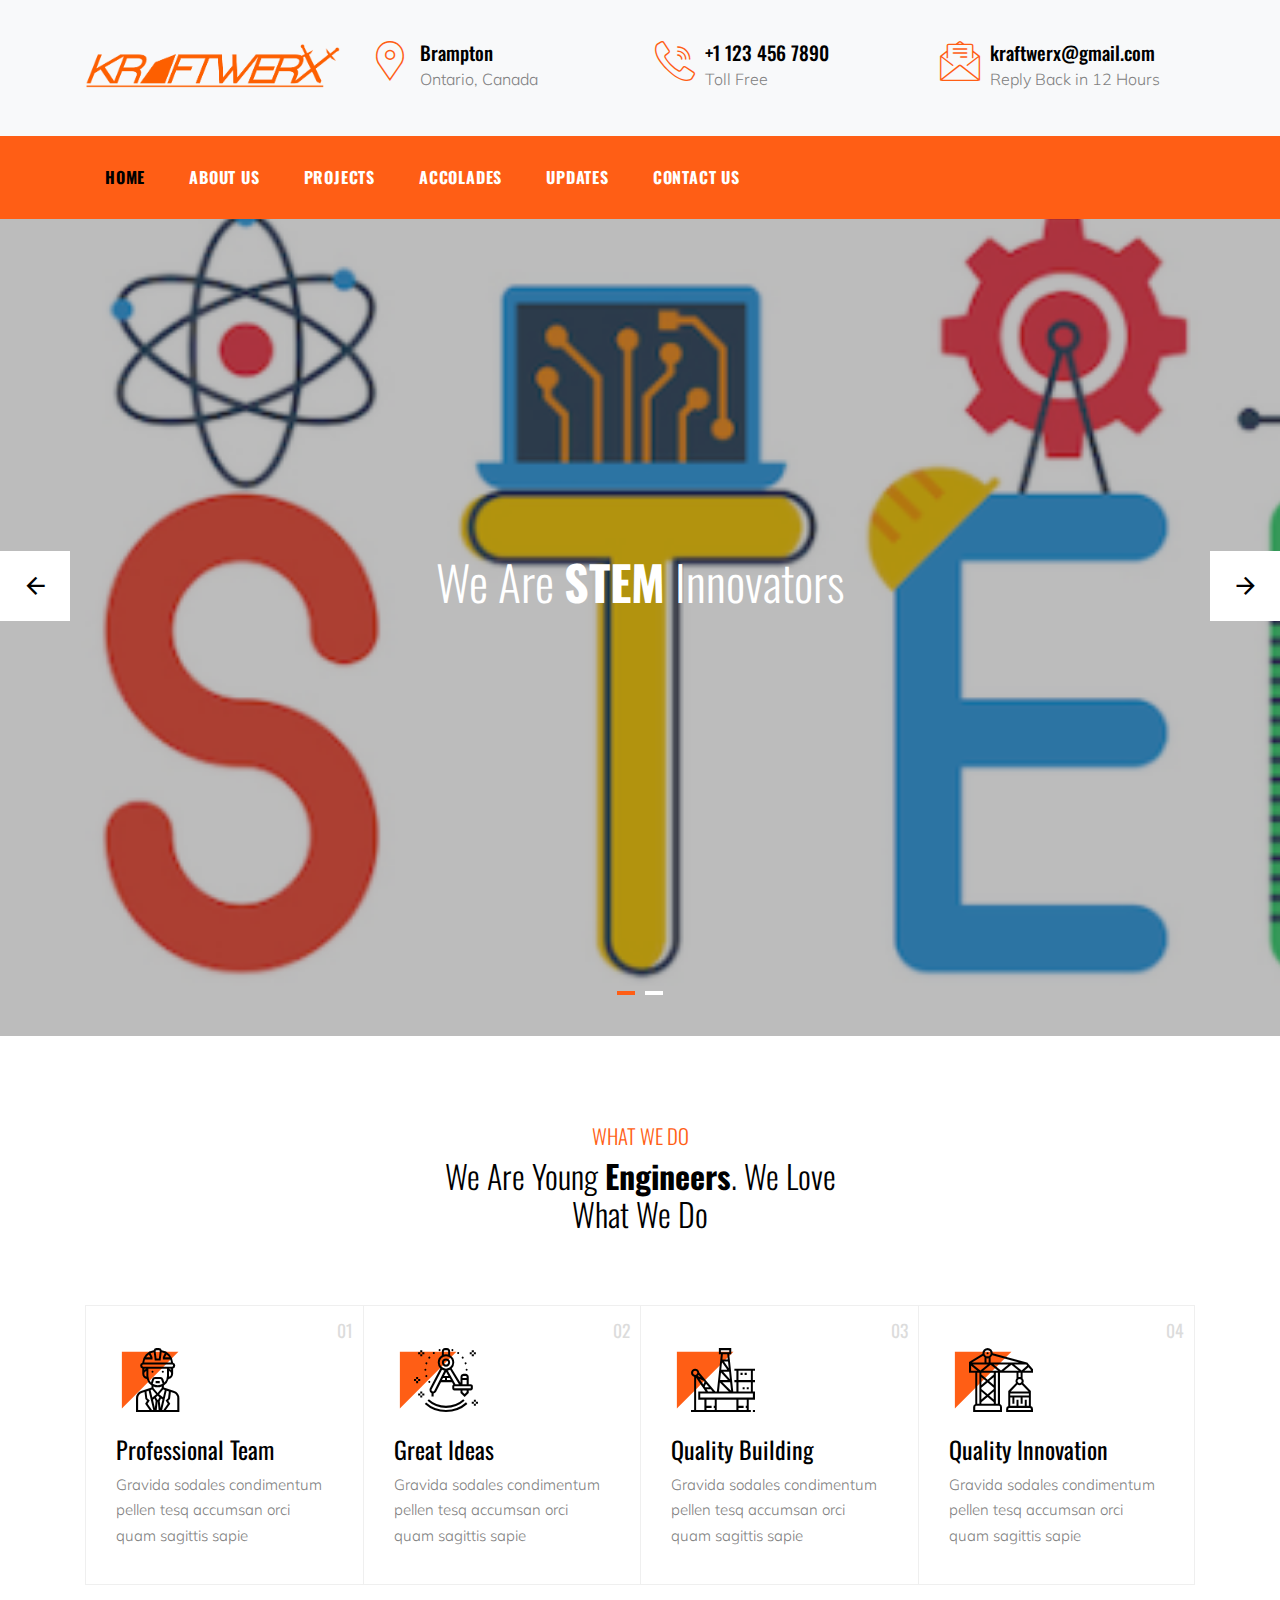
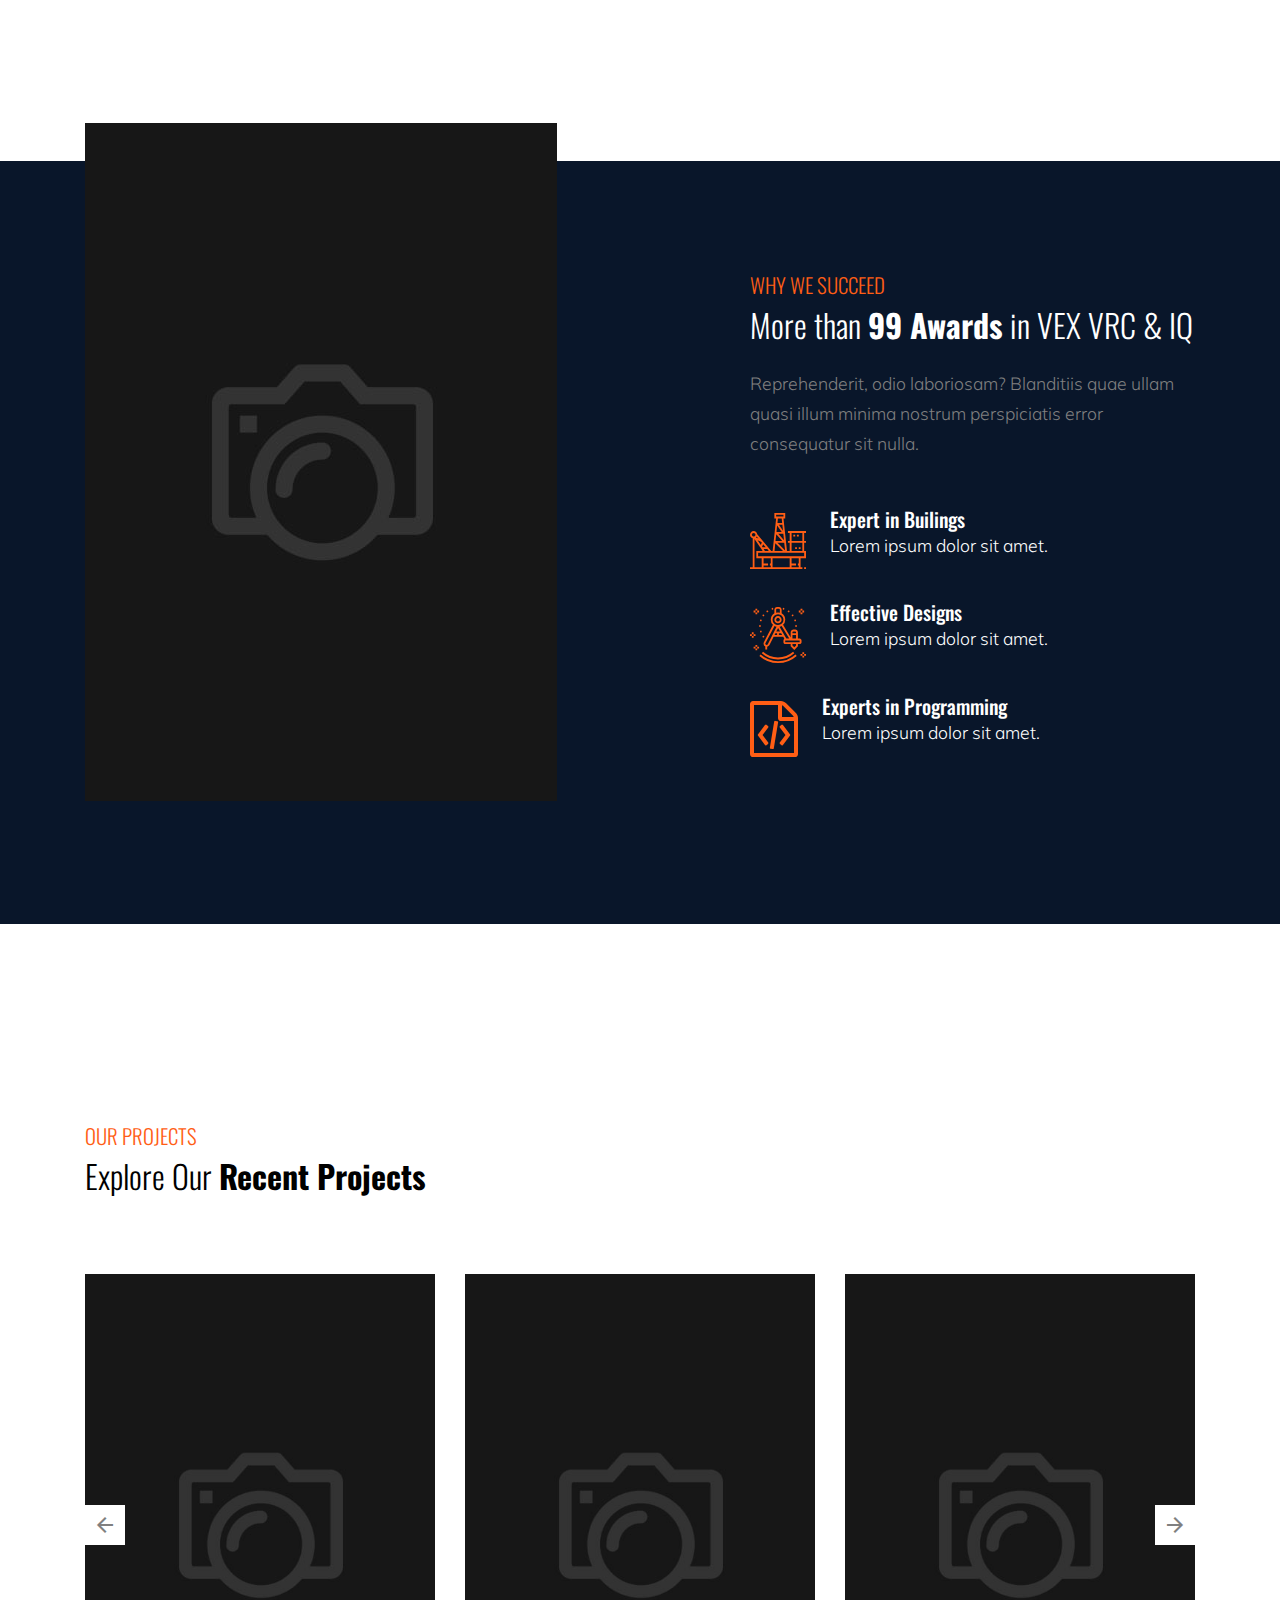
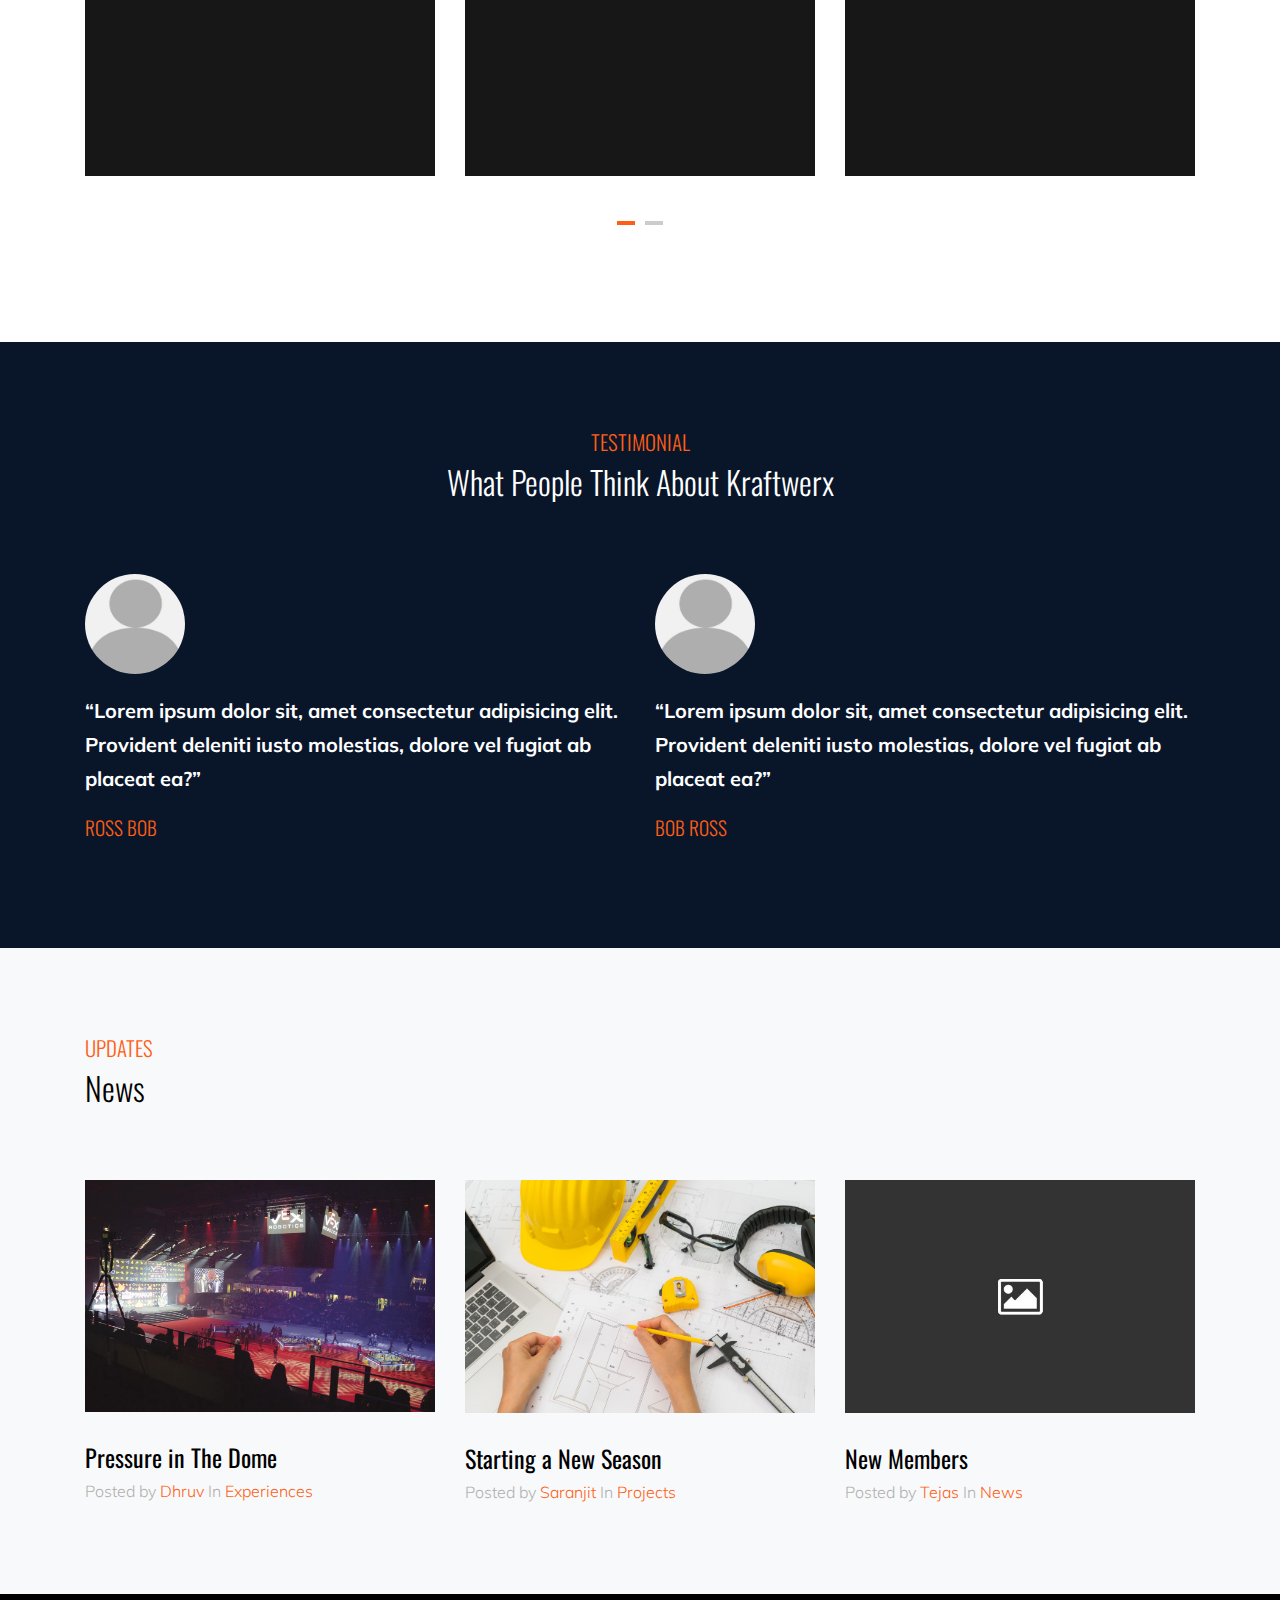
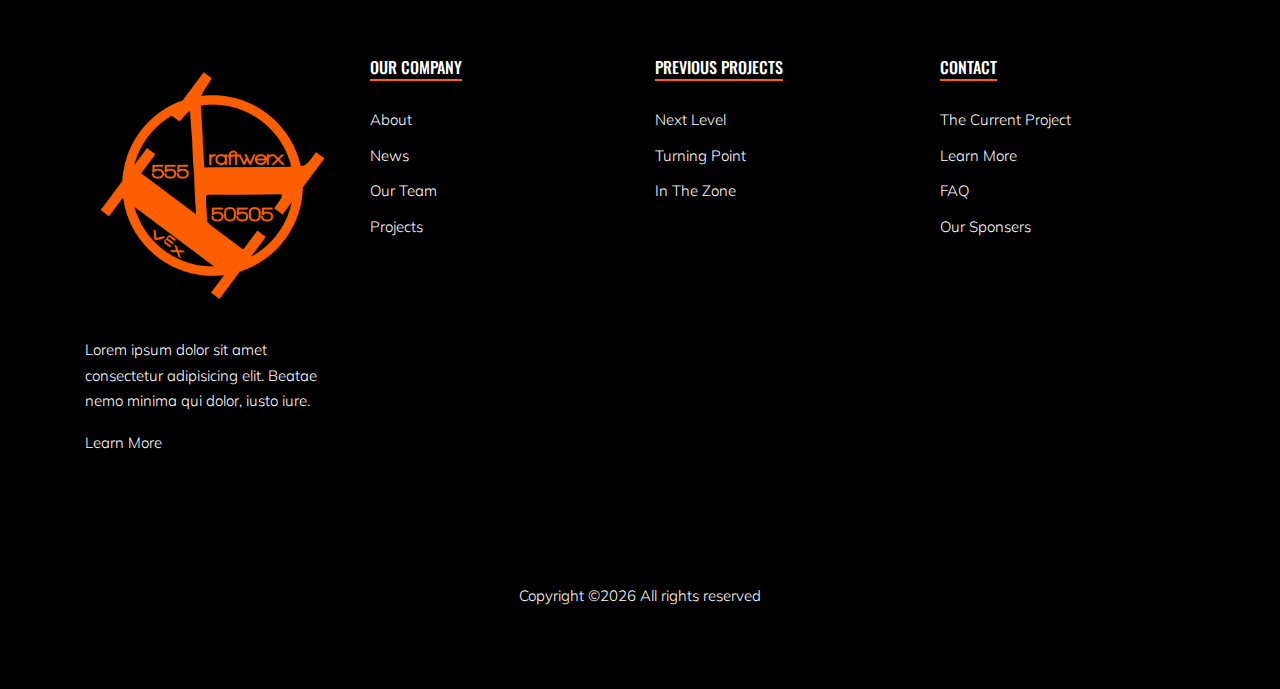
==== index.html @ 0e14f731 "Initial Commit" ====
<!DOCTYPE html>
<html lang="en">

<head>
  <title>Kraftwerx</title>
  <meta charset="utf-8">
  <meta name="viewport" content="width=device-width, initial-scale=1, shrink-to-fit=no">


  <link href="https://fonts.googleapis.com/css?family=Oswald:300,400,700|Muli:300,400" rel="stylesheet">
  <link rel="stylesheet" href="fonts/icomoon/style.css">

  <link rel="stylesheet" href="css/bootstrap.min.css">
  <link rel="stylesheet" href="css/jquery-ui.css">
  <link rel="stylesheet" href="css/owl.carousel.min.css">
  <link rel="stylesheet" href="css/owl.theme.default.min.css">
  <link rel="stylesheet" href="css/owl.theme.default.min.css">

  <link rel="stylesheet" href="css/jquery.fancybox.min.css">

  <link rel="stylesheet" href="css/bootstrap-datepicker.css">

  <link rel="stylesheet" href="fonts/flaticon/font/flaticon.css">
  <!-- <link rel="stylesheet" href="fonts/flaticon/font/flaticon.css"> -->

  <link rel="stylesheet" href="css/aos.css">
  <link href="css/jquery.mb.YTPlayer.min.css" media="all" rel="stylesheet" type="text/css">

  <link rel="stylesheet" href="css/style.css">



</head>

<body data-spy="scroll" data-target=".site-navbar-target" data-offset="300">

  <div class="site-wrap">

    <div class="site-mobile-menu site-navbar-target">
      <div class="site-mobile-menu-header">
        <div class="site-mobile-menu-close mt-3">
          <span class="icon-close2 js-menu-toggle"></span>
        </div>
      </div>
      <div class="site-mobile-menu-body"></div>
    </div>



    <div class="header-top bg-light">
      <div class="container">
        <div class="row align-items-center">
          <div class="col-6 col-lg-3">
            <a href="index.html">
              <img src="images/logo3.png" alt="Image" class="img-fluid">
            </a>
          </div>
          <div class="col-lg-3 d-none d-lg-block">

            <div class="quick-contact-icons d-flex">
              <div class="icon align-self-start">
                <span class="flaticon-placeholder text-primary"></span>
              </div>
              <div class="text">
                <span class="h4 d-block">Brampton</span>
                <span class="caption-text">Ontario, Canada</span>
              </div>
            </div>

          </div>
          <div class="col-lg-3 d-none d-lg-block">
            <div class="quick-contact-icons d-flex">
              <div class="icon align-self-start">
                <span class="flaticon-call text-primary"></span>
              </div>
              <div class="text">
                <span class="h4 d-block">+1 123 456 7890</span>
                <span class="caption-text">Toll Free</span>
              </div>
            </div>
          </div>

          <div class="col-lg-3 d-none d-lg-block">
            <div class="quick-contact-icons d-flex">
              <div class="icon align-self-start">
                <span class="flaticon-email text-primary"></span>
              </div>
              <div class="text">
                <span class="h4 d-block">kraftwerx@gmail.com</span>
                <span class="caption-text">Reply Back in 12 Hours</span>
              </div>
            </div>
          </div>

          <div class="col-6 d-block d-lg-none text-right">
              <a href="#" class="d-inline-block d-lg-none site-menu-toggle js-menu-toggle text-black"><span
                class="icon-menu h3"></span></a>
          </div>
        </div>
      </div>




      <div class="site-navbar py-2 js-sticky-header site-navbar-target d-none pl-0 d-lg-block" role="banner">

      <div class="container">
        <div class="d-flex align-items-center">

          <div class="mr-auto">
            <nav class="site-navigation position-relative text-right" role="navigation">
              <ul class="site-menu main-menu js-clone-nav mr-auto d-none pl-0 d-lg-block">
                <li class="active">
                  <a href="index.html" class="nav-link text-left">Home</a>
                </li>
                <li>
                  <a href="about.html" class="nav-link text-left">About Us</a>
                </li>
                <li>
                  <a href="projects.html" class="nav-link text-left">Projects</a>
                </li>
                <li>
                    <a href="accolades.html" class="nav-link text-left">Accolades</a>
                </li>
                <li><a href="updates.html" class="nav-link text-left">Updates</a></li>
                <li>
                    <a href="contact.html" class="nav-link text-left">Contact Us</a>
                  </li>
              </ul>                                                                                                                                                                                                                                                                                          </ul>
            </nav>

          </div>

        </div>
      </div>

    </div>

    </div>

    <div class="hero-slide owl-carousel site-blocks-cover">
      <div class="intro-section" style="background-image: url('images/stem.png');">
        <div class="container">
          <div class="row align-items-center">
            <div class="col-lg-12 mx-auto text-center" data-aos="fade-up">
              <h1>We Are <strong>STEM</strong> Innovators</h1>
            </div>
          </div>
        </div>
      </div>

      <div class="intro-section" style="background-image: url('images/hero_1.jpg');">
        <div class="container">
          <div class="row align-items-center">
            <div class="col-lg-12 mx-auto text-center" data-aos="fade-up">
              <span class="d-block"></span>
              <h1>Experts and High Quality Builds</h1>
            </div>
          </div>
        </div>
      </div>

    </div>
    <!-- END slider -->


    <div class="site-section services-1-wrap">
      <div class="container">
        <div class="row mb-5 justify-content-center text-center">
          <div class="col-lg-5">
              <h3 class="section-subtitle">What We Do</h3>
              <h2 class="section-title mb-4 text-black">We Are Young <strong>Engineers</strong>. We Love What We Do</h2>
          </div>
        </div>
        <div class="row no-gutters">
          <div class="col-lg-3 col-md-6">
            <div class="service-1">
              <span class="number">01</span>
              <div class="service-1-icon">
                <span class="flaticon-engineer"></span>
              </div>
              <div class="service-1-content">
                <h3 class="service-heading">Professional Team</h3>
                <p>Gravida sodales condimentum pellen tesq accumsan orci quam sagittis sapie</p>
              </div>
            </div>
          </div>
          <div class="col-lg-3 col-md-6">
            <div class="service-1">
              <span class="number">02</span>
              <div class="service-1-icon">
                <span class="flaticon-compass"></span>
              </div>
              <div class="service-1-content">
                <h3 class="service-heading">Great Ideas</h3>
                <p>Gravida sodales condimentum pellen tesq accumsan orci quam sagittis sapie</p>
              </div>
            </div>
          </div>
          <div class="col-lg-3 col-md-6">
            <div class="service-1">
              <span class="number">03</span>
              <div class="service-1-icon">
                <span class="flaticon-oil-platform"></span>
              </div>
              <div class="service-1-content">
                <h3 class="service-heading">Quality Building</h3>
                <p>Gravida sodales condimentum pellen tesq accumsan orci quam sagittis sapie</p>
              </div>
            </div>
          </div>
          <div class="col-lg-3 col-md-6">
            <div class="service-1">
              <span class="number">04</span>
              <div class="service-1-icon">
                <span class="flaticon-crane"></span>
              </div>
              <div class="service-1-content">
                <h3 class="service-heading">Quality Innovation</h3>
                <p>Gravida sodales condimentum pellen tesq accumsan orci quam sagittis sapie</p>
              </div>
            </div>
          </div>
        </div>
      </div>
    </div>
    <!-- END 1234 -->

    <div class="site-section">
      <div class="block-2">
        <div class="container">
          <div class="row">
            <div class="col-lg-6 mb-4 mb-lg-0">
              <img src="images/placeholder-v.jpg" alt="Image " class="img-fluid img-overlap">
            </div>
            <div class="col-lg-5 ml-auto">
              <h3 class="section-subtitle">Why We Succeed</h3>
              <h2 class="section-title mb-4">More than <strong>99 Awards</strong> in VEX VRC & IQ</h2>
              <p>Reprehenderit, odio laboriosam? Blanditiis quae ullam quasi illum minima nostrum perspiciatis error consequatur sit nulla.</p>

              <div class="row my-5">
                <div class="col-lg-12 d-flex align-items-center mb-4">
                  <span class="line-height-0 flaticon-oil-platform display-4 mr-4 text-primary"></span>
                  <div>
                    <h4 class="m-0 h5 text-white">Expert in Builings</h4>
                    <p class="text-white">Lorem ipsum dolor sit amet.</p>
                  </div>
                </div>
                <div class="col-lg-12 d-flex align-items-center mb-4">
                  <span class="line-height-0 flaticon-compass display-4 mr-4 text-primary"></span>
                  <div>
                    <h4 class="m-0 h5 text-white">Effective Designs</h4>
                    <p class="text-white">Lorem ipsum dolor sit amet.</p>
                  </div>
                </div>
                <div class="col-lg-12 d-flex align-items-center">
                  <span class="line-height-0 icon-file-code-o display-4 mr-4 text-primary"></span>
                  <div>
                    <h4 class="m-0 h5 text-white">Experts in Programming</h4>
                    <p class="text-white">Lorem ipsum dolor sit amet.</p>
                  </div>
                </div>



              </div>


            </div>
          </div>
        </div>
      </div>
    </div>
    <!-- END accolades -->

    <div class="site-section block-3">
      <div class="container">

        <div class="mb-5">
          <h3 class="section-subtitle">Our Projects</h3>
          <h2 class="section-title text-black mb-4">Explore Our <strong>Recent Projects</strong></h2>
        </div>

        <div class="projects-carousel-wrap">
          <div class="owl-carousel owl-slide-3">
            <div class="project-item">
              <div class="project-item-contents">
                <a href="#">
                  <span class="project-item-category">VEX</span>
                  <h2 class="project-item-title">
                    Project 1
                  </h2>
                </a>
              </div>
              <img src="images/placeholder-v.jpg" alt="Image" class="img-fluid">
            </div>
            <div class="project-item">
              <div class="project-item-contents">
                <a href="#">
                  <span class="project-item-category">VEX</span>
                  <h2 class="project-item-title">
                    Project 2
                  </h2>
                </a>
              </div>
              <img src="images/placeholder-v.jpg" alt="Image" class="img-fluid">
            </div>
            <div class="project-item">
              <div class="project-item-contents">
                <a href="#">
                  <span class="project-item-category">VEX</span>
                  <h2 class="project-item-title">
                    Project
                  </h2>
                </a>
              </div>
              <img src="images/placeholder-v.jpg" alt="Image" class="img-fluid">
            </div>
            <div class="project-item">
              <div class="project-item-contents">
                <a href="#">
                  <span class="project-item-category">VEX</span>
                  <h2 class="project-item-title">
                    Project 4
                  </h2>
                </a>
              </div>
              <img src="images/placeholder-v.jpg" alt="Image" class="img-fluid">
            </div>


          </div>
        </div>

      </div>
    </div>



    <div class="site-section testimonial-wrap">
      <div class="container">
        <div class="row justify-content-center">
          <div class="col-12 mb-5 text-center">
            <h3 class="section-subtitle">Testimonial</h3>
            <h2 class="section-title mb-4">What People Think About Kraftwerx</h2>
          </div>
        </div>

        <div class="row">
          <div class="col-md-6 mb-4 mb-md-0">
            <div class="testimonial">
              <img src="images/placeholder-p.jpg" alt="">
              <blockquote>
                <p>&ldquo;Lorem ipsum dolor sit, amet consectetur adipisicing elit. Provident deleniti iusto molestias, dolore vel fugiat ab placeat ea?&rdquo;</p>
              </blockquote>
              <p class="client-name">Ross Bob</p>
            </div>
          </div>
          <div class="col-md-6 mb-4 mb-md-0">
            <div class="testimonial">
              <img src="images/placeholder-p.jpg" alt="">
              <blockquote>
                <p>&ldquo;Lorem ipsum dolor sit, amet consectetur adipisicing elit. Provident deleniti iusto molestias, dolore vel fugiat ab placeat ea?&rdquo;</p>
              </blockquote>
              <p class="client-name">Bob Ross</p>
            </div>
          </div>
        </div>
      </div>
    </div>



    <div class="site-section bg-light">
      <div class="container">
        <div class="row justify-content-center">
          <div class="col-12 mb-5 text-left">
            <h3 class="section-subtitle">Updates</h3>
            <h2 class="section-title text-black mb-4">News</h2>
          </div>
        </div>
        <div class="row">
          <div class="col-md-6 mb-4 mb-lg-0 col-lg-4">
            <div class="blog-entry">
              <a href="#" class="img-link">
                <img src="images/vexpo.jpg" alt="Image" class="img-fluid">
              </a>
              <div class="blog-entry-contents">
                <h3><a href="#">Pressure in The Dome</a></h3>
                <div class="meta">Posted by <a href="#">Dhruv</a> In <a href="#">Experiences</a></div>
              </div>
            </div>
          </div>
          <div class="col-md-6 mb-4 mb-lg-0 col-lg-4">
            <div class="blog-entry">
              <a href="#" class="img-link">
                <img src="images/hero_1.jpg" alt="Image" class="img-fluid">
              </a>
              <div class="blog-entry-contents">
                <h3><a href="#">Starting a New Season</a></h3>
                <div class="meta">Posted by <a href="#">Saranjit</a> In <a href="#">Projects</a></div>
              </div>
            </div>
          </div>
          <div class="col-md-6 mb-4 mb-lg-0 col-lg-4">
            <div class="blog-entry">
              <a href="#" class="img-link">
                <img src="images/placeholder.jpg" alt="Image" class="img-fluid">
              </a>
              <div class="blog-entry-contents">
                <h3><a href="#">New Members</a></h3>
                <div class="meta">Posted by <a href="#">Tejas</a> In <a href="#">News</a></div>
              </div>
            </div>
          </div>
        </div>
      </div>
    </div>

    <div class="footer">
      <div class="container">
        <div class="row">
          <div class="col-lg-3">
            <p class="mb-4"><img src="images/logo2.png" alt="Image" class="img-fluid"></p>
            <p>Lorem ipsum dolor sit amet consectetur adipisicing elit. Beatae nemo minima qui dolor, iusto iure.</p>
            <p><a href="#">Learn More</a></p>
          </div>
          <div class="col-lg-3">
            <h3 class="footer-heading"><span>Our Company</span></h3>
            <ul class="list-unstyled">
                <li><a href="#">About</a></li>
                <li><a href="#">News</a></li>
                <li><a href="#">Our Team</a></li>
                <li><a href="#">Projects</a></li>
            </ul>
          </div>
          <div class="col-lg-3">
              <h3 class="footer-heading"><span>Previous Projects</span></h3>
              <ul class="list-unstyled">
                  <li><a href="#">Next Level</a></li>
                  <li><a href="#">Turning Point</a></li>
                  <li><a href="#">In The Zone</a></li>
              </ul>
          </div>
          <div class="col-lg-3">
              <h3 class="footer-heading"><span>Contact</span></h3>
              <ul class="list-unstyled">
                  <li><a href="#">The Current Project</a></li>
                  <li><a href="#">Learn More</a></li>
                  <li><a href="#">FAQ</a></li>
                  <li><a href="#">Our Sponsers</a></li>
              </ul>
          </div>
        </div>

        <div class="row">
          <div class="col-12">
            <div class="copyright">
                <p>
                    Copyright &copy;<script>document.write(new Date().getFullYear());</script> All rights reserved</a>
                </p>
            </div>
          </div>
        </div>
      </div>
    </div>


  </div>
  <!-- .site-wrap -->


  <!-- loader -->
  <div id="loader" class="show fullscreen"><svg class="circular" width="48px" height="48px"><circle class="path-bg" cx="24" cy="24" r="22" fill="none" stroke-width="4" stroke="#eeeeee"/><circle class="path" cx="24" cy="24" r="22" fill="none" stroke-width="4" stroke-miterlimit="10" stroke="#ff5e15"/></svg></div>

  <script src="js/jquery-3.3.1.min.js"></script>
  <script src="js/jquery-migrate-3.0.1.min.js"></script>
  <script src="js/jquery-ui.js"></script>
  <script src="js/popper.min.js"></script>
  <script src="js/bootstrap.min.js"></script>
  <script src="js/owl.carousel.min.js"></script>
  <script src="js/jquery.stellar.min.js"></script>
  <script src="js/jquery.countdown.min.js"></script>
  <script src="js/bootstrap-datepicker.min.js"></script>
  <script src="js/jquery.easing.1.3.js"></script>
  <script src="js/aos.js"></script>
  <script src="js/jquery.fancybox.min.js"></script>
  <script src="js/jquery.sticky.js"></script>
  <script src="js/jquery.mb.YTPlayer.min.js"></script>




  <script src="js/main.js"></script>

</body>

</html>
---- fonts/icomoon/style.css ----
@font-face {
  font-family: 'icomoon';
  src:  url('fonts/icomoon.eot?10si43');
  src:  url('fonts/icomoon.eot?10si43#iefix') format('embedded-opentype'),
    url('fonts/icomoon.ttf?10si43') format('truetype'),
    url('fonts/icomoon.woff?10si43') format('woff'),
    url('fonts/icomoon.svg?10si43#icomoon') format('svg');
  font-weight: normal;
  font-style: normal;
}

[class^="icon-"], [class*=" icon-"] {
  /* use !important to prevent issues with browser extensions that change fonts */
  font-family: 'icomoon' !important;
  speak: none;
  font-style: normal;
  font-weight: normal;
  font-variant: normal;
  text-transform: none;
  line-height: 1;

  /* Better Font Rendering =========== */
  -webkit-font-smoothing: antialiased;
  -moz-osx-font-smoothing: grayscale;
}

.icon-asterisk:before {
  content: "\f069";
}
.icon-plus:before {
  content: "\f067";
}
.icon-question:before {
  content: "\f128";
}
.icon-minus:before {
  content: "\f068";
}
.icon-glass:before {
  content: "\f000";
}
.icon-music:before {
  content: "\f001";
}
.icon-search:before {
  content: "\f002";
}
.icon-envelope-o:before {
  content: "\f003";
}
.icon-heart:before {
  content: "\f004";
}
.icon-star:before {
  content: "\f005";
}
.icon-star-o:before {
  content: "\f006";
}
.icon-user:before {
  content: "\f007";
}
.icon-film:before {
  content: "\f008";
}
.icon-th-large:before {
  content: "\f009";
}
.icon-th:before {
  content: "\f00a";
}
.icon-th-list:before {
  content: "\f00b";
}
.icon-check:before {
  content: "\f00c";
}
.icon-close:before {
  content: "\f00d";
}
.icon-remove:before {
  content: "\f00d";
}
.icon-times:before {
  content: "\f00d";
}
.icon-search-plus:before {
  content: "\f00e";
}
.icon-search-minus:before {
  content: "\f010";
}
.icon-power-off:before {
  content: "\f011";
}
.icon-signal:before {
  content: "\f012";
}
.icon-cog:before {
  content: "\f013";
}
.icon-gear:before {
  content: "\f013";
}
.icon-trash-o:before {
  content: "\f014";
}
.icon-home:before {
  content: "\f015";
}
.icon-file-o:before {
  content: "\f016";
}
.icon-clock-o:before {
  content: "\f017";
}
.icon-road:before {
  content: "\f018";
}
.icon-download:before {
  content: "\f019";
}
.icon-arrow-circle-o-down:before {
  content: "\f01a";
}
.icon-arrow-circle-o-up:before {
  content: "\f01b";
}
.icon-inbox:before {
  content: "\f01c";
}
.icon-play-circle-o:before {
  content: "\f01d";
}
.icon-repeat:before {
  content: "\f01e";
}
.icon-rotate-right:before {
  content: "\f01e";
}
.icon-refresh:before {
  content: "\f021";
}
.icon-list-alt:before {
  content: "\f022";
}
.icon-lock:before {
  content: "\f023";
}
.icon-flag:before {
  content: "\f024";
}
.icon-headphones:before {
  content: "\f025";
}
.icon-volume-off:before {
  content: "\f026";
}
.icon-volume-down:before {
  content: "\f027";
}
.icon-volume-up:before {
  content: "\f028";
}
.icon-qrcode:before {
  content: "\f029";
}
.icon-barcode:before {
  content: "\f02a";
}
.icon-tag:before {
  content: "\f02b";
}
.icon-tags:before {
  content: "\f02c";
}
.icon-book:before {
  content: "\f02d";
}
.icon-bookmark:before {
  content: "\f02e";
}
.icon-print:before {
  content: "\f02f";
}
.icon-camera:before {
  content: "\f030";
}
.icon-font:before {
  content: "\f031";
}
.icon-bold:before {
  content: "\f032";
}
.icon-italic:before {
  content: "\f033";
}
.icon-text-height:before {
  content: "\f034";
}
.icon-text-width:before {
  content: "\f035";
}
.icon-align-left:before {
  content: "\f036";
}
.icon-align-center:before {
  content: "\f037";
}
.icon-align-right:before {
  content: "\f038";
}
.icon-align-justify:before {
  content: "\f039";
}
.icon-list:before {
  content: "\f03a";
}
.icon-dedent:before {
  content: "\f03b";
}
.icon-outdent:before {
  content: "\f03b";
}
.icon-indent:before {
  content: "\f03c";
}
.icon-video-camera:before {
  content: "\f03d";
}
.icon-image:before {
  content: "\f03e";
}
.icon-photo:before {
  content: "\f03e";
}
.icon-picture-o:before {
  content: "\f03e";
}
.icon-pencil:before {
  content: "\f040";
}
.icon-map-marker:before {
  content: "\f041";
}
.icon-adjust:before {
  content: "\f042";
}
.icon-tint:before {
  content: "\f043";
}
.icon-edit:before {
  content: "\f044";
}
.icon-pencil-square-o:before {
  content: "\f044";
}
.icon-share-square-o:before {
  content: "\f045";
}
.icon-check-square-o:before {
  content: "\f046";
}
.icon-arrows:before {
  content: "\f047";
}
.icon-step-backward:before {
  content: "\f048";
}
.icon-fast-backward:before {
  content: "\f049";
}
.icon-backward:before {
  content: "\f04a";
}
.icon-play:before {
  content: "\f04b";
}
.icon-pause:before {
  content: "\f04c";
}
.icon-stop:before {
  content: "\f04d";
}
.icon-forward:before {
  content: "\f04e";
}
.icon-fast-forward:before {
  content: "\f050";
}
.icon-step-forward:before {
  content: "\f051";
}
.icon-eject:before {
  content: "\f052";
}
.icon-chevron-left:before {
  content: "\f053";
}
.icon-chevron-right:before {
  content: "\f054";
}
.icon-plus-circle:before {
  content: "\f055";
}
.icon-minus-circle:before {
  content: "\f056";
}
.icon-times-circle:before {
  content: "\f057";
}
.icon-check-circle:before {
  content: "\f058";
}
.icon-question-circle:before {
  content: "\f059";
}
.icon-info-circle:before {
  content: "\f05a";
}
.icon-crosshairs:before {
  content: "\f05b";
}
.icon-times-circle-o:before {
  content: "\f05c";
}
.icon-check-circle-o:before {
  content: "\f05d";
}
.icon-ban:before {
  content: "\f05e";
}
.icon-arrow-left:before {
  content: "\f060";
}
.icon-arrow-right:before {
  content: "\f061";
}
.icon-arrow-up:before {
  content: "\f062";
}
.icon-arrow-down:before {
  content: "\f063";
}
.icon-mail-forward:before {
  content: "\f064";
}
.icon-share:before {
  content: "\f064";
}
.icon-expand:before {
  content: "\f065";
}
.icon-compress:before {
  content: "\f066";
}
.icon-exclamation-circle:before {
  content: "\f06a";
}
.icon-gift:before {
  content: "\f06b";
}
.icon-leaf:before {
  content: "\f06c";
}
.icon-fire:before {
  content: "\f06d";
}
.icon-eye:before {
  content: "\f06e";
}
.icon-eye-slash:before {
  content: "\f070";
}
.icon-exclamation-triangle:before {
  content: "\f071";
}
.icon-warning:before {
  content: "\f071";
}
.icon-plane:before {
  content: "\f072";
}
.icon-calendar:before {
  content: "\f073";
}
.icon-random:before {
  content: "\f074";
}
.icon-comment:before {
  content: "\f075";
}
.icon-magnet:before {
  content: "\f076";
}
.icon-chevron-up:before {
  content: "\f077";
}
.icon-chevron-down:before {
  content: "\f078";
}
.icon-retweet:before {
  content: "\f079";
}
.icon-shopping-cart:before {
  content: "\f07a";
}
.icon-folder:before {
  content: "\f07b";
}
.icon-folder-open:before {
  content: "\f07c";
}
.icon-arrows-v:before {
  content: "\f07d";
}
.icon-arrows-h:before {
  content: "\f07e";
}
.icon-bar-chart:before {
  content: "\f080";
}
.icon-bar-chart-o:before {
  content: "\f080";
}
.icon-twitter-square:before {
  content: "\f081";
}
.icon-facebook-square:before {
  content: "\f082";
}
.icon-camera-retro:before {
  content: "\f083";
}
.icon-key:before {
  content: "\f084";
}
.icon-cogs:before {
  content: "\f085";
}
.icon-gears:before {
  content: "\f085";
}
.icon-comments:before {
  content: "\f086";
}
.icon-thumbs-o-up:before {
  content: "\f087";
}
.icon-thumbs-o-down:before {
  content: "\f088";
}
.icon-star-half:before {
  content: "\f089";
}
.icon-heart-o:before {
  content: "\f08a";
}
.icon-sign-out:before {
  content: "\f08b";
}
.icon-linkedin-square:before {
  content: "\f08c";
}
.icon-thumb-tack:before {
  content: "\f08d";
}
.icon-external-link:before {
  content: "\f08e";
}
.icon-sign-in:before {
  content: "\f090";
}
.icon-trophy:before {
  content: "\f091";
}
.icon-github-square:before {
  content: "\f092";
}
.icon-upload:before {
  content: "\f093";
}
.icon-lemon-o:before {
  content: "\f094";
}
.icon-phone:before {
  content: "\f095";
}
.icon-square-o:before {
  content: "\f096";
}
.icon-bookmark-o:before {
  content: "\f097";
}
.icon-phone-square:before {
  content: "\f098";
}
.icon-twitter:before {
  content: "\f099";
}
.icon-facebook:before {
  content: "\f09a";
}
.icon-facebook-f:before {
  content: "\f09a";
}
.icon-github:before {
  content: "\f09b";
}
.icon-unlock:before {
  content: "\f09c";
}
.icon-credit-card:before {
  content: "\f09d";
}
.icon-feed:before {
  content: "\f09e";
}
.icon-rss:before {
  content: "\f09e";
}
.icon-hdd-o:before {
  content: "\f0a0";
}
.icon-bullhorn:before {
  content: "\f0a1";
}
.icon-bell-o:before {
  content: "\f0a2";
}
.icon-certificate:before {
  content: "\f0a3";
}
.icon-hand-o-right:before {
  content: "\f0a4";
}
.icon-hand-o-left:before {
  content: "\f0a5";
}
.icon-hand-o-up:before {
  content: "\f0a6";
}
.icon-hand-o-down:before {
  content: "\f0a7";
}
.icon-arrow-circle-left:before {
  content: "\f0a8";
}
.icon-arrow-circle-right:before {
  content: "\f0a9";
}
.icon-arrow-circle-up:before {
  content: "\f0aa";
}
.icon-arrow-circle-down:before {
  content: "\f0ab";
}
.icon-globe:before {
  content: "\f0ac";
}
.icon-wrench:before {
  content: "\f0ad";
}
.icon-tasks:before {
  content: "\f0ae";
}
.icon-filter:before {
  content: "\f0b0";
}
.icon-briefcase:before {
  content: "\f0b1";
}
.icon-arrows-alt:before {
  content: "\f0b2";
}
.icon-group:before {
  content: "\f0c0";
}
.icon-users:before {
  content: "\f0c0";
}
.icon-chain:before {
  content: "\f0c1";
}
.icon-link:before {
  content: "\f0c1";
}
.icon-cloud:before {
  content: "\f0c2";
}
.icon-flask:before {
  content: "\f0c3";
}
.icon-cut:before {
  content: "\f0c4";
}
.icon-scissors:before {
  content: "\f0c4";
}
.icon-copy:before {
  content: "\f0c5";
}
.icon-files-o:before {
  content: "\f0c5";
}
.icon-paperclip:before {
  content: "\f0c6";
}
.icon-floppy-o:before {
  content: "\f0c7";
}
.icon-save:before {
  content: "\f0c7";
}
.icon-square:before {
  content: "\f0c8";
}
.icon-bars:before {
  content: "\f0c9";
}
.icon-navicon:before {
  content: "\f0c9";
}
.icon-reorder:before {
  content: "\f0c9";
}
.icon-list-ul:before {
  content: "\f0ca";
}
.icon-list-ol:before {
  content: "\f0cb";
}
.icon-strikethrough:before {
  content: "\f0cc";
}
.icon-underline:before {
  content: "\f0cd";
}
.icon-table:before {
  content: "\f0ce";
}
.icon-magic:before {
  content: "\f0d0";
}
.icon-truck:before {
  content: "\f0d1";
}
.icon-pinterest:before {
  content: "\f0d2";
}
.icon-pinterest-square:before {
  content: "\f0d3";
}
.icon-google-plus-square:before {
  content: "\f0d4";
}
.icon-google-plus:before {
  content: "\f0d5";
}
.icon-money:before {
  content: "\f0d6";
}
.icon-caret-down:before {
  content: "\f0d7";
}
.icon-caret-up:before {
  content: "\f0d8";
}
.icon-caret-left:before {
  content: "\f0d9";
}
.icon-caret-right:before {
  content: "\f0da";
}
.icon-columns:before {
  content: "\f0db";
}
.icon-sort:before {
  content: "\f0dc";
}
.icon-unsorted:before {
  content: "\f0dc";
}
.icon-sort-desc:before {
  content: "\f0dd";
}
.icon-sort-down:before {
  content: "\f0dd";
}
.icon-sort-asc:before {
  content: "\f0de";
}
.icon-sort-up:before {
  content: "\f0de";
}
.icon-envelope:before {
  content: "\f0e0";
}
.icon-linkedin:before {
  content: "\f0e1";
}
.icon-rotate-left:before {
  content: "\f0e2";
}
.icon-undo:before {
  content: "\f0e2";
}
.icon-gavel:before {
  content: "\f0e3";
}
.icon-legal:before {
  content: "\f0e3";
}
.icon-dashboard:before {
  content: "\f0e4";
}
.icon-tachometer:before {
  content: "\f0e4";
}
.icon-comment-o:before {
  content: "\f0e5";
}
.icon-comments-o:before {
  content: "\f0e6";
}
.icon-bolt:before {
  content: "\f0e7";
}
.icon-flash:before {
  content: "\f0e7";
}
.icon-sitemap:before {
  content: "\f0e8";
}
.icon-umbrella:before {
  content: "\f0e9";
}
.icon-clipboard:before {
  content: "\f0ea";
}
.icon-paste:before {
  content: "\f0ea";
}
.icon-lightbulb-o:before {
  content: "\f0eb";
}
.icon-exchange:before {
  content: "\f0ec";
}
.icon-cloud-download:before {
  content: "\f0ed";
}
.icon-cloud-upload:before {
  content: "\f0ee";
}
.icon-user-md:before {
  content: "\f0f0";
}
.icon-stethoscope:before {
  content: "\f0f1";
}
.icon-suitcase:before {
  content: "\f0f2";
}
.icon-bell:before {
  content: "\f0f3";
}
.icon-coffee:before {
  content: "\f0f4";
}
.icon-cutlery:before {
  content: "\f0f5";
}
.icon-file-text-o:before {
  content: "\f0f6";
}
.icon-building-o:before {
  content: "\f0f7";
}
.icon-hospital-o:before {
  content: "\f0f8";
}
.icon-ambulance:before {
  content: "\f0f9";
}
.icon-medkit:before {
  content: "\f0fa";
}
.icon-fighter-jet:before {
  content: "\f0fb";
}
.icon-beer:before {
  content: "\f0fc";
}
.icon-h-square:before {
  content: "\f0fd";
}
.icon-plus-square:before {
  content: "\f0fe";
}
.icon-angle-double-left:before {
  content: "\f100";
}
.icon-angle-double-right:before {
  content: "\f101";
}
.icon-angle-double-up:before {
  content: "\f102";
}
.icon-angle-double-down:before {
  content: "\f103";
}
.icon-angle-left:before {
  content: "\f104";
}
.icon-angle-right:before {
  content: "\f105";
}
.icon-angle-up:before {
  content: "\f106";
}
.icon-angle-down:before {
  content: "\f107";
}
.icon-desktop:before {
  content: "\f108";
}
.icon-laptop:before {
  content: "\f109";
}
.icon-tablet:before {
  content: "\f10a";
}
.icon-mobile:before {
  content: "\f10b";
}
.icon-mobile-phone:before {
  content: "\f10b";
}
.icon-circle-o:before {
  content: "\f10c";
}
.icon-quote-left:before {
  content: "\f10d";
}
.icon-quote-right:before {
  content: "\f10e";
}
.icon-spinner:before {
  content: "\f110";
}
.icon-circle:before {
  content: "\f111";
}
.icon-mail-reply:before {
  content: "\f112";
}
.icon-reply:before {
  content: "\f112";
}
.icon-github-alt:before {
  content: "\f113";
}
.icon-folder-o:before {
  content: "\f114";
}
.icon-folder-open-o:before {
  content: "\f115";
}
.icon-smile-o:before {
  content: "\f118";
}
.icon-frown-o:before {
  content: "\f119";
}
.icon-meh-o:before {
  content: "\f11a";
}
.icon-gamepad:before {
  content: "\f11b";
}
.icon-keyboard-o:before {
  content: "\f11c";
}
.icon-flag-o:before {
  content: "\f11d";
}
.icon-flag-checkered:before {
  content: "\f11e";
}
.icon-terminal:before {
  content: "\f120";
}
.icon-code:before {
  content: "\f121";
}
.icon-mail-reply-all:before {
  content: "\f122";
}
.icon-reply-all:before {
  content: "\f122";
}
.icon-star-half-empty:before {
  content: "\f123";
}
.icon-star-half-full:before {
  content: "\f123";
}
.icon-star-half-o:before {
  content: "\f123";
}
.icon-location-arrow:before {
  content: "\f124";
}
.icon-crop:before {
  content: "\f125";
}
.icon-code-fork:before {
  content: "\f126";
}
.icon-chain-broken:before {
  content: "\f127";
}
.icon-unlink:before {
  content: "\f127";
}
.icon-info:before {
  content: "\f129";
}
.icon-exclamation:before {
  content: "\f12a";
}
.icon-superscript:before {
  content: "\f12b";
}
.icon-subscript:before {
  content: "\f12c";
}
.icon-eraser:before {
  content: "\f12d";
}
.icon-puzzle-piece:before {
  content: "\f12e";
}
.icon-microphone:before {
  content: "\f130";
}
.icon-microphone-slash:before {
  content: "\f131";
}
.icon-shield:before {
  content: "\f132";
}
.icon-calendar-o:before {
  content: "\f133";
}
.icon-fire-extinguisher:before {
  content: "\f134";
}
.icon-rocket:before {
  content: "\f135";
}
.icon-maxcdn:before {
  content: "\f136";
}
.icon-chevron-circle-left:before {
  content: "\f137";
}
.icon-chevron-circle-right:before {
  content: "\f138";
}
.icon-chevron-circle-up:before {
  content: "\f139";
}
.icon-chevron-circle-down:before {
  content: "\f13a";
}
.icon-html5:before {
  content: "\f13b";
}
.icon-css3:before {
  content: "\f13c";
}
.icon-anchor:before {
  content: "\f13d";
}
.icon-unlock-alt:before {
  content: "\f13e";
}
.icon-bullseye:before {
  content: "\f140";
}
.icon-ellipsis-h:before {
  content: "\f141";
}
.icon-ellipsis-v:before {
  content: "\f142";
}
.icon-rss-square:before {
  content: "\f143";
}
.icon-play-circle:before {
  content: "\f144";
}
.icon-ticket:before {
  content: "\f145";
}
.icon-minus-square:before {
  content: "\f146";
}
.icon-minus-square-o:before {
  content: "\f147";
}
.icon-level-up:before {
  content: "\f148";
}
.icon-level-down:before {
  content: "\f149";
}
.icon-check-square:before {
  content: "\f14a";
}
.icon-pencil-square:before {
  content: "\f14b";
}
.icon-external-link-square:before {
  content: "\f14c";
}
.icon-share-square:before {
  content: "\f14d";
}
.icon-compass:before {
  content: "\f14e";
}
.icon-caret-square-o-down:before {
  content: "\f150";
}
.icon-toggle-down:before {
  content: "\f150";
}
.icon-caret-square-o-up:before {
  content: "\f151";
}
.icon-toggle-up:before {
  content: "\f151";
}
.icon-caret-square-o-right:before {
  content: "\f152";
}
.icon-toggle-right:before {
  content: "\f152";
}
.icon-eur:before {
  content: "\f153";
}
.icon-euro:before {
  content: "\f153";
}
.icon-gbp:before {
  content: "\f154";
}
.icon-dollar:before {
  content: "\f155";
}
.icon-usd:before {
  content: "\f155";
}
.icon-inr:before {
  content: "\f156";
}
.icon-rupee:before {
  content: "\f156";
}
.icon-cny:before {
  content: "\f157";
}
.icon-jpy:before {
  content: "\f157";
}
.icon-rmb:before {
  content: "\f157";
}
.icon-yen:before {
  content: "\f157";
}
.icon-rouble:before {
  content: "\f158";
}
.icon-rub:before {
  content: "\f158";
}
.icon-ruble:before {
  content: "\f158";
}
.icon-krw:before {
  content: "\f159";
}
.icon-won:before {
  content: "\f159";
}
.icon-bitcoin:before {
  content: "\f15a";
}
.icon-btc:before {
  content: "\f15a";
}
.icon-file:before {
  content: "\f15b";
}
.icon-file-text:before {
  content: "\f15c";
}
.icon-sort-alpha-asc:before {
  content: "\f15d";
}
.icon-sort-alpha-desc:before {
  content: "\f15e";
}
.icon-sort-amount-asc:before {
  content: "\f160";
}
.icon-sort-amount-desc:before {
  content: "\f161";
}
.icon-sort-numeric-asc:before {
  content: "\f162";
}
.icon-sort-numeric-desc:before {
  content: "\f163";
}
.icon-thumbs-up:before {
  content: "\f164";
}
.icon-thumbs-down:before {
  content: "\f165";
}
.icon-youtube-square:before {
  content: "\f166";
}
.icon-youtube:before {
  content: "\f167";
}
.icon-xing:before {
  content: "\f168";
}
.icon-xing-square:before {
  content: "\f169";
}
.icon-youtube-play:before {
  content: "\f16a";
}
.icon-dropbox:before {
  content: "\f16b";
}
.icon-stack-overflow:before {
  content: "\f16c";
}
.icon-instagram:before {
  content: "\f16d";
}
.icon-flickr:before {
  content: "\f16e";
}
.icon-adn:before {
  content: "\f170";
}
.icon-bitbucket:before {
  content: "\f171";
}
.icon-bitbucket-square:before {
  content: "\f172";
}
.icon-tumblr:before {
  content: "\f173";
}
.icon-tumblr-square:before {
  content: "\f174";
}
.icon-long-arrow-down:before {
  content: "\f175";
}
.icon-long-arrow-up:before {
  content: "\f176";
}
.icon-long-arrow-left:before {
  content: "\f177";
}
.icon-long-arrow-right:before {
  content: "\f178";
}
.icon-apple:before {
  content: "\f179";
}
.icon-windows:before {
  content: "\f17a";
}
.icon-android:before {
  content: "\f17b";
}
.icon-linux:before {
  content: "\f17c";
}
.icon-dribbble:before {
  content: "\f17d";
}
.icon-skype:before {
  content: "\f17e";
}
.icon-foursquare:before {
  content: "\f180";
}
.icon-trello:before {
  content: "\f181";
}
.icon-female:before {
  content: "\f182";
}
.icon-male:before {
  content: "\f183";
}
.icon-gittip:before {
  content: "\f184";
}
.icon-gratipay:before {
  content: "\f184";
}
.icon-sun-o:before {
  content: "\f185";
}
.icon-moon-o:before {
  content: "\f186";
}
.icon-archive:before {
  content: "\f187";
}
.icon-bug:before {
  content: "\f188";
}
.icon-vk:before {
  content: "\f189";
}
.icon-weibo:before {
  content: "\f18a";
}
.icon-renren:before {
  content: "\f18b";
}
.icon-pagelines:before {
  content: "\f18c";
}
.icon-stack-exchange:before {
  content: "\f18d";
}
.icon-arrow-circle-o-right:before {
  content: "\f18e";
}
.icon-arrow-circle-o-left:before {
  content: "\f190";
}
.icon-caret-square-o-left:before {
  content: "\f191";
}
.icon-toggle-left:before {
  content: "\f191";
}
.icon-dot-circle-o:before {
  content: "\f192";
}
.icon-wheelchair:before {
  content: "\f193";
}
.icon-vimeo-square:before {
  content: "\f194";
}
.icon-try:before {
  content: "\f195";
}
.icon-turkish-lira:before {
  content: "\f195";
}
.icon-plus-square-o:before {
  content: "\f196";
}
.icon-space-shuttle:before {
  content: "\f197";
}
.icon-slack:before {
  content: "\f198";
}
.icon-envelope-square:before {
  content: "\f199";
}
.icon-wordpress:before {
  content: "\f19a";
}
.icon-openid:before {
  content: "\f19b";
}
.icon-bank:before {
  content: "\f19c";
}
.icon-institution:before {
  content: "\f19c";
}
.icon-university:before {
  content: "\f19c";
}
.icon-graduation-cap:before {
  content: "\f19d";
}
.icon-mortar-board:before {
  content: "\f19d";
}
.icon-yahoo:before {
  content: "\f19e";
}
.icon-google:before {
  content: "\f1a0";
}
.icon-reddit:before {
  content: "\f1a1";
}
.icon-reddit-square:before {
  content: "\f1a2";
}
.icon-stumbleupon-circle:before {
  content: "\f1a3";
}
.icon-stumbleupon:before {
  content: "\f1a4";
}
.icon-delicious:before {
  content: "\f1a5";
}
.icon-digg:before {
  content: "\f1a6";
}
.icon-pied-piper-pp:before {
  content: "\f1a7";
}
.icon-pied-piper-alt:before {
  content: "\f1a8";
}
.icon-drupal:before {
  content: "\f1a9";
}
.icon-joomla:before {
  content: "\f1aa";
}
.icon-language:before {
  content: "\f1ab";
}
.icon-fax:before {
  content: "\f1ac";
}
.icon-building:before {
  content: "\f1ad";
}
.icon-child:before {
  content: "\f1ae";
}
.icon-paw:before {
  content: "\f1b0";
}
.icon-spoon:before {
  content: "\f1b1";
}
.icon-cube:before {
  content: "\f1b2";
}
.icon-cubes:before {
  content: "\f1b3";
}
.icon-behance:before {
  content: "\f1b4";
}
.icon-behance-square:before {
  content: "\f1b5";
}
.icon-steam:before {
  content: "\f1b6";
}
.icon-steam-square:before {
  content: "\f1b7";
}
.icon-recycle:before {
  content: "\f1b8";
}
.icon-automobile:before {
  content: "\f1b9";
}
.icon-car:before {
  content: "\f1b9";
}
.icon-cab:before {
  content: "\f1ba";
}
.icon-taxi:before {
  content: "\f1ba";
}
.icon-tree:before {
  content: "\f1bb";
}
.icon-spotify:before {
  content: "\f1bc";
}
.icon-deviantart:before {
  content: "\f1bd";
}
.icon-soundcloud:before {
  content: "\f1be";
}
.icon-database:before {
  content: "\f1c0";
}
.icon-file-pdf-o:before {
  content: "\f1c1";
}
.icon-file-word-o:before {
  content: "\f1c2";
}
.icon-file-excel-o:before {
  content: "\f1c3";
}
.icon-file-powerpoint-o:before {
  content: "\f1c4";
}
.icon-file-image-o:before {
  content: "\f1c5";
}
.icon-file-photo-o:before {
  content: "\f1c5";
}
.icon-file-picture-o:before {
  content: "\f1c5";
}
.icon-file-archive-o:before {
  content: "\f1c6";
}
.icon-file-zip-o:before {
  content: "\f1c6";
}
.icon-file-audio-o:before {
  content: "\f1c7";
}
.icon-file-sound-o:before {
  content: "\f1c7";
}
.icon-file-movie-o:before {
  content: "\f1c8";
}
.icon-file-video-o:before {
  content: "\f1c8";
}
.icon-file-code-o:before {
  content: "\f1c9";
}
.icon-vine:before {
  content: "\f1ca";
}
.icon-codepen:before {
  content: "\f1cb";
}
.icon-jsfiddle:before {
  content: "\f1cc";
}
.icon-life-bouy:before {
  content: "\f1cd";
}
.icon-life-buoy:before {
  content: "\f1cd";
}
.icon-life-ring:before {
  content: "\f1cd";
}
.icon-life-saver:before {
  content: "\f1cd";
}
.icon-support:before {
  content: "\f1cd";
}
.icon-circle-o-notch:before {
  content: "\f1ce";
}
.icon-ra:before {
  content: "\f1d0";
}
.icon-rebel:before {
  content: "\f1d0";
}
.icon-resistance:before {
  content: "\f1d0";
}
.icon-empire:before {
  content: "\f1d1";
}
.icon-ge:before {
  content: "\f1d1";
}
.icon-git-square:before {
  content: "\f1d2";
}
.icon-git:before {
  content: "\f1d3";
}
.icon-hacker-news:before {
  content: "\f1d4";
}
.icon-y-combinator-square:before {
  content: "\f1d4";
}
.icon-yc-square:before {
  content: "\f1d4";
}
.icon-tencent-weibo:before {
  content: "\f1d5";
}
.icon-qq:before {
  content: "\f1d6";
}
.icon-wechat:before {
  content: "\f1d7";
}
.icon-weixin:before {
  content: "\f1d7";
}
.icon-paper-plane:before {
  content: "\f1d8";
}
.icon-send:before {
  content: "\f1d8";
}
.icon-paper-plane-o:before {
  content: "\f1d9";
}
.icon-send-o:before {
  content: "\f1d9";
}
.icon-history:before {
  content: "\f1da";
}
.icon-circle-thin:before {
  content: "\f1db";
}
.icon-header:before {
  content: "\f1dc";
}
.icon-paragraph:before {
  content: "\f1dd";
}
.icon-sliders:before {
  content: "\f1de";
}
.icon-share-alt:before {
  content: "\f1e0";
}
.icon-share-alt-square:before {
  content: "\f1e1";
}
.icon-bomb:before {
  content: "\f1e2";
}
.icon-futbol-o:before {
  content: "\f1e3";
}
.icon-soccer-ball-o:before {
  content: "\f1e3";
}
.icon-tty:before {
  content: "\f1e4";
}
.icon-binoculars:before {
  content: "\f1e5";
}
.icon-plug:before {
  content: "\f1e6";
}
.icon-slideshare:before {
  content: "\f1e7";
}
.icon-twitch:before {
  content: "\f1e8";
}
.icon-yelp:before {
  content: "\f1e9";
}
.icon-newspaper-o:before {
  content: "\f1ea";
}
.icon-wifi:before {
  content: "\f1eb";
}
.icon-calculator:before {
  content: "\f1ec";
}
.icon-paypal:before {
  content: "\f1ed";
}
.icon-google-wallet:before {
  content: "\f1ee";
}
.icon-cc-visa:before {
  content: "\f1f0";
}
.icon-cc-mastercard:before {
  content: "\f1f1";
}
.icon-cc-discover:before {
  content: "\f1f2";
}
.icon-cc-amex:before {
  content: "\f1f3";
}
.icon-cc-paypal:before {
  content: "\f1f4";
}
.icon-cc-stripe:before {
  content: "\f1f5";
}
.icon-bell-slash:before {
  content: "\f1f6";
}
.icon-bell-slash-o:before {
  content: "\f1f7";
}
.icon-trash:before {
  content: "\f1f8";
}
.icon-copyright:before {
  content: "\f1f9";
}
.icon-at:before {
  content: "\f1fa";
}
.icon-eyedropper:before {
  content: "\f1fb";
}
.icon-paint-brush:before {
  content: "\f1fc";
}
.icon-birthday-cake:before {
  content: "\f1fd";
}
.icon-area-chart:before {
  content: "\f1fe";
}
.icon-pie-chart:before {
  content: "\f200";
}
.icon-line-chart:before {
  content: "\f201";
}
.icon-lastfm:before {
  content: "\f202";
}
.icon-lastfm-square:before {
  content: "\f203";
}
.icon-toggle-off:before {
  content: "\f204";
}
.icon-toggle-on:before {
  content: "\f205";
}
.icon-bicycle:before {
  content: "\f206";
}
.icon-bus:before {
  content: "\f207";
}
.icon-ioxhost:before {
  content: "\f208";
}
.icon-angellist:before {
  content: "\f209";
}
.icon-cc:before {
  content: "\f20a";
}
.icon-ils:before {
  content: "\f20b";
}
.icon-shekel:before {
  content: "\f20b";
}
.icon-sheqel:before {
  content: "\f20b";
}
.icon-meanpath:before {
  content: "\f20c";
}
.icon-buysellads:before {
  content: "\f20d";
}
.icon-connectdevelop:before {
  content: "\f20e";
}
.icon-dashcube:before {
  content: "\f210";
}
.icon-forumbee:before {
  content: "\f211";
}
.icon-leanpub:before {
  content: "\f212";
}
.icon-sellsy:before {
  content: "\f213";
}
.icon-shirtsinbulk:before {
  content: "\f214";
}
.icon-simplybuilt:before {
  content: "\f215";
}
.icon-skyatlas:before {
  content: "\f216";
}
.icon-cart-plus:before {
  content: "\f217";
}
.icon-cart-arrow-down:before {
  content: "\f218";
}
.icon-diamond:before {
  content: "\f219";
}
.icon-ship:before {
  content: "\f21a";
}
.icon-user-secret:before {
  content: "\f21b";
}
.icon-motorcycle:before {
  content: "\f21c";
}
.icon-street-view:before {
  content: "\f21d";
}
.icon-heartbeat:before {
  content: "\f21e";
}
.icon-venus:before {
  content: "\f221";
}
.icon-mars:before {
  content: "\f222";
}
.icon-mercury:before {
  content: "\f223";
}
.icon-intersex:before {
  content: "\f224";
}
.icon-transgender:before {
  content: "\f224";
}
.icon-transgender-alt:before {
  content: "\f225";
}
.icon-venus-double:before {
  content: "\f226";
}
.icon-mars-double:before {
  content: "\f227";
}
.icon-venus-mars:before {
  content: "\f228";
}
.icon-mars-stroke:before {
  content: "\f229";
}
.icon-mars-stroke-v:before {
  content: "\f22a";
}
.icon-mars-stroke-h:before {
  content: "\f22b";
}
.icon-neuter:before {
  content: "\f22c";
}
.icon-genderless:before {
  content: "\f22d";
}
.icon-facebook-official:before {
  content: "\f230";
}
.icon-pinterest-p:before {
  content: "\f231";
}
.icon-whatsapp:before {
  content: "\f232";
}
.icon-server:before {
  content: "\f233";
}
.icon-user-plus:before {
  content: "\f234";
}
.icon-user-times:before {
  content: "\f235";
}
.icon-bed:before {
  content: "\f236";
}
.icon-hotel:before {
  content: "\f236";
}
.icon-viacoin:before {
  content: "\f237";
}
.icon-train:before {
  content: "\f238";
}
.icon-subway:before {
  content: "\f239";
}
.icon-medium:before {
  content: "\f23a";
}
.icon-y-combinator:before {
  content: "\f23b";
}
.icon-yc:before {
  content: "\f23b";
}
.icon-optin-monster:before {
  content: "\f23c";
}
.icon-opencart:before {
  content: "\f23d";
}
.icon-expeditedssl:before {
  content: "\f23e";
}
.icon-battery:before {
  content: "\f240";
}
.icon-battery-4:before {
  content: "\f240";
}
.icon-battery-full:before {
  content: "\f240";
}
.icon-battery-3:before {
  content: "\f241";
}
.icon-battery-three-quarters:before {
  content: "\f241";
}
.icon-battery-2:before {
  content: "\f242";
}
.icon-battery-half:before {
  content: "\f242";
}
.icon-battery-1:before {
  content: "\f243";
}
.icon-battery-quarter:before {
  content: "\f243";
}
.icon-battery-0:before {
  content: "\f244";
}
.icon-battery-empty:before {
  content: "\f244";
}
.icon-mouse-pointer:before {
  content: "\f245";
}
.icon-i-cursor:before {
  content: "\f246";
}
.icon-object-group:before {
  content: "\f247";
}
.icon-object-ungroup:before {
  content: "\f248";
}
.icon-sticky-note:before {
  content: "\f249";
}
.icon-sticky-note-o:before {
  content: "\f24a";
}
.icon-cc-jcb:before {
  content: "\f24b";
}
.icon-cc-diners-club:before {
  content: "\f24c";
}
.icon-clone:before {
  content: "\f24d";
}
.icon-balance-scale:before {
  content: "\f24e";
}
.icon-hourglass-o:before {
  content: "\f250";
}
.icon-hourglass-1:before {
  content: "\f251";
}
.icon-hourglass-start:before {
  content: "\f251";
}
.icon-hourglass-2:before {
  content: "\f252";
}
.icon-hourglass-half:before {
  content: "\f252";
}
.icon-hourglass-3:before {
  content: "\f253";
}
.icon-hourglass-end:before {
  content: "\f253";
}
.icon-hourglass:before {
  content: "\f254";
}
.icon-hand-grab-o:before {
  content: "\f255";
}
.icon-hand-rock-o:before {
  content: "\f255";
}
.icon-hand-paper-o:before {
  content: "\f256";
}
.icon-hand-stop-o:before {
  content: "\f256";
}
.icon-hand-scissors-o:before {
  content: "\f257";
}
.icon-hand-lizard-o:before {
  content: "\f258";
}
.icon-hand-spock-o:before {
  content: "\f259";
}
.icon-hand-pointer-o:before {
  content: "\f25a";
}
.icon-hand-peace-o:before {
  content: "\f25b";
}
.icon-trademark:before {
  content: "\f25c";
}
.icon-registered:before {
  content: "\f25d";
}
.icon-creative-commons:before {
  content: "\f25e";
}
.icon-gg:before {
  content: "\f260";
}
.icon-gg-circle:before {
  content: "\f261";
}
.icon-tripadvisor:before {
  content: "\f262";
}
.icon-odnoklassniki:before {
  content: "\f263";
}
.icon-odnoklassniki-square:before {
  content: "\f264";
}
.icon-get-pocket:before {
  content: "\f265";
}
.icon-wikipedia-w:before {
  content: "\f266";
}
.icon-safari:before {
  content: "\f267";
}
.icon-chrome:before {
  content: "\f268";
}
.icon-firefox:before {
  content: "\f269";
}
.icon-opera:before {
  content: "\f26a";
}
.icon-internet-explorer:before {
  content: "\f26b";
}
.icon-television:before {
  content: "\f26c";
}
.icon-tv:before {
  content: "\f26c";
}
.icon-contao:before {
  content: "\f26d";
}
.icon-500px:before {
  content: "\f26e";
}
.icon-amazon:before {
  content: "\f270";
}
.icon-calendar-plus-o:before {
  content: "\f271";
}
.icon-calendar-minus-o:before {
  content: "\f272";
}
.icon-calendar-times-o:before {
  content: "\f273";
}
.icon-calendar-check-o:before {
  content: "\f274";
}
.icon-industry:before {
  content: "\f275";
}
.icon-map-pin:before {
  content: "\f276";
}
.icon-map-signs:before {
  content: "\f277";
}
.icon-map-o:before {
  content: "\f278";
}
.icon-map:before {
  content: "\f279";
}
.icon-commenting:before {
  content: "\f27a";
}
.icon-commenting-o:before {
  content: "\f27b";
}
.icon-houzz:before {
  content: "\f27c";
}
.icon-vimeo:before {
  content: "\f27d";
}
.icon-black-tie:before {
  content: "\f27e";
}
.icon-fonticons:before {
  content: "\f280";
}
.icon-reddit-alien:before {
  content: "\f281";
}
.icon-edge:before {
  content: "\f282";
}
.icon-credit-card-alt:before {
  content: "\f283";
}
.icon-codiepie:before {
  content: "\f284";
}
.icon-modx:before {
  content: "\f285";
}
.icon-fort-awesome:before {
  content: "\f286";
}
.icon-usb:before {
  content: "\f287";
}
.icon-product-hunt:before {
  content: "\f288";
}
.icon-mixcloud:before {
  content: "\f289";
}
.icon-scribd:before {
  content: "\f28a";
}
.icon-pause-circle:before {
  content: "\f28b";
}
.icon-pause-circle-o:before {
  content: "\f28c";
}
.icon-stop-circle:before {
  content: "\f28d";
}
.icon-stop-circle-o:before {
  content: "\f28e";
}
.icon-shopping-bag:before {
  content: "\f290";
}
.icon-shopping-basket:before {
  content: "\f291";
}
.icon-hashtag:before {
  content: "\f292";
}
.icon-bluetooth:before {
  content: "\f293";
}
.icon-bluetooth-b:before {
  content: "\f294";
}
.icon-percent:before {
  content: "\f295";
}
.icon-gitlab:before {
  content: "\f296";
}
.icon-wpbeginner:before {
  content: "\f297";
}
.icon-wpforms:before {
  content: "\f298";
}
.icon-envira:before {
  content: "\f299";
}
.icon-universal-access:before {
  content: "\f29a";
}
.icon-wheelchair-alt:before {
  content: "\f29b";
}
.icon-question-circle-o:before {
  content: "\f29c";
}
.icon-blind:before {
  content: "\f29d";
}
.icon-audio-description:before {
  content: "\f29e";
}
.icon-volume-control-phone:before {
  content: "\f2a0";
}
.icon-braille:before {
  content: "\f2a1";
}
.icon-assistive-listening-systems:before {
  content: "\f2a2";
}
.icon-american-sign-language-interpreting:before {
  content: "\f2a3";
}
.icon-asl-interpreting:before {
  content: "\f2a3";
}
.icon-deaf:before {
  content: "\f2a4";
}
.icon-deafness:before {
  content: "\f2a4";
}
.icon-hard-of-hearing:before {
  content: "\f2a4";
}
.icon-glide:before {
  content: "\f2a5";
}
.icon-glide-g:before {
  content: "\f2a6";
}
.icon-sign-language:before {
  content: "\f2a7";
}
.icon-signing:before {
  content: "\f2a7";
}
.icon-low-vision:before {
  content: "\f2a8";
}
.icon-viadeo:before {
  content: "\f2a9";
}
.icon-viadeo-square:before {
  content: "\f2aa";
}
.icon-snapchat:before {
  content: "\f2ab";
}
.icon-snapchat-ghost:before {
  content: "\f2ac";
}
.icon-snapchat-square:before {
  content: "\f2ad";
}
.icon-pied-piper:before {
  content: "\f2ae";
}
.icon-first-order:before {
  content: "\f2b0";
}
.icon-yoast:before {
  content: "\f2b1";
}
.icon-themeisle:before {
  content: "\f2b2";
}
.icon-google-plus-circle:before {
  content: "\f2b3";
}
.icon-google-plus-official:before {
  content: "\f2b3";
}
.icon-fa:before {
  content: "\f2b4";
}
.icon-font-awesome:before {
  content: "\f2b4";
}
.icon-handshake-o:before {
  content: "\f2b5";
}
.icon-envelope-open:before {
  content: "\f2b6";
}
.icon-envelope-open-o:before {
  content: "\f2b7";
}
.icon-linode:before {
  content: "\f2b8";
}
.icon-address-book:before {
  content: "\f2b9";
}
.icon-address-book-o:before {
  content: "\f2ba";
}
.icon-address-card:before {
  content: "\f2bb";
}
.icon-vcard:before {
  content: "\f2bb";
}
.icon-address-card-o:before {
  content: "\f2bc";
}
.icon-vcard-o:before {
  content: "\f2bc";
}
.icon-user-circle:before {
  content: "\f2bd";
}
.icon-user-circle-o:before {
  content: "\f2be";
}
.icon-user-o:before {
  content: "\f2c0";
}
.icon-id-badge:before {
  content: "\f2c1";
}
.icon-drivers-license:before {
  content: "\f2c2";
}
.icon-id-card:before {
  content: "\f2c2";
}
.icon-drivers-license-o:before {
  content: "\f2c3";
}
.icon-id-card-o:before {
  content: "\f2c3";
}
.icon-quora:before {
  content: "\f2c4";
}
.icon-free-code-camp:before {
  content: "\f2c5";
}
.icon-telegram:before {
  content: "\f2c6";
}
.icon-thermometer:before {
  content: "\f2c7";
}
.icon-thermometer-4:before {
  content: "\f2c7";
}
.icon-thermometer-full:before {
  content: "\f2c7";
}
.icon-thermometer-3:before {
  content: "\f2c8";
}
.icon-thermometer-three-quarters:before {
  content: "\f2c8";
}
.icon-thermometer-2:before {
  content: "\f2c9";
}
.icon-thermometer-half:before {
  content: "\f2c9";
}
.icon-thermometer-1:before {
  content: "\f2ca";
}
.icon-thermometer-quarter:before {
  content: "\f2ca";
}
.icon-thermometer-0:before {
  content: "\f2cb";
}
.icon-thermometer-empty:before {
  content: "\f2cb";
}
.icon-shower:before {
  content: "\f2cc";
}
.icon-bath:before {
  content: "\f2cd";
}
.icon-bathtub:before {
  content: "\f2cd";
}
.icon-s15:before {
  content: "\f2cd";
}
.icon-podcast:before {
  content: "\f2ce";
}
.icon-window-maximize:before {
  content: "\f2d0";
}
.icon-window-minimize:before {
  content: "\f2d1";
}
.icon-window-restore:before {
  content: "\f2d2";
}
.icon-times-rectangle:before {
  content: "\f2d3";
}
.icon-window-close:before {
  content: "\f2d3";
}
.icon-times-rectangle-o:before {
  content: "\f2d4";
}
.icon-window-close-o:before {
  content: "\f2d4";
}
.icon-bandcamp:before {
  content: "\f2d5";
}
.icon-grav:before {
  content: "\f2d6";
}
.icon-etsy:before {
  content: "\f2d7";
}
.icon-imdb:before {
  content: "\f2d8";
}
.icon-ravelry:before {
  content: "\f2d9";
}
.icon-eercast:before {
  content: "\f2da";
}
.icon-microchip:before {
  content: "\f2db";
}
.icon-snowflake-o:before {
  content: "\f2dc";
}
.icon-superpowers:before {
  content: "\f2dd";
}
.icon-wpexplorer:before {
  content: "\f2de";
}
.icon-meetup:before {
  content: "\f2e0";
}
.icon-3d_rotation:before {
  content: "\e84d";
}
.icon-ac_unit:before {
  content: "\eb3b";
}
.icon-alarm:before {
  content: "\e855";
}
.icon-access_alarms:before {
  content: "\e191";
}
.icon-schedule:before {
  content: "\e8b5";
}
.icon-accessibility:before {
  content: "\e84e";
}
.icon-accessible:before {
  content: "\e914";
}
.icon-account_balance:before {
  content: "\e84f";
}
.icon-account_balance_wallet:before {
  content: "\e850";
}
.icon-account_box:before {
  content: "\e851";
}
.icon-account_circle:before {
  content: "\e853";
}
.icon-adb:before {
  content: "\e60e";
}
.icon-add:before {
  content: "\e145";
}
.icon-add_a_photo:before {
  content: "\e439";
}
.icon-alarm_add:before {
  content: "\e856";
}
.icon-add_alert:before {
  content: "\e003";
}
.icon-add_box:before {
  content: "\e146";
}
.icon-add_circle:before {
  content: "\e147";
}
.icon-control_point:before {
  content: "\e3ba";
}
.icon-add_location:before {
  content: "\e567";
}
.icon-add_shopping_cart:before {
  content: "\e854";
}
.icon-queue:before {
  content: "\e03c";
}
.icon-add_to_queue:before {
  content: "\e05c";
}
.icon-adjust2:before {
  content: "\e39e";
}
.icon-airline_seat_flat:before {
  content: "\e630";
}
.icon-airline_seat_flat_angled:before {
  content: "\e631";
}
.icon-airline_seat_individual_suite:before {
  content: "\e632";
}
.icon-airline_seat_legroom_extra:before {
  content: "\e633";
}
.icon-airline_seat_legroom_normal:before {
  content: "\e634";
}
.icon-airline_seat_legroom_reduced:before {
  content: "\e635";
}
.icon-airline_seat_recline_extra:before {
  content: "\e636";
}
.icon-airline_seat_recline_normal:before {
  content: "\e637";
}
.icon-flight:before {
  content: "\e539";
}
.icon-airplanemode_inactive:before {
  content: "\e194";
}
.icon-airplay:before {
  content: "\e055";
}
.icon-airport_shuttle:before {
  content: "\eb3c";
}
.icon-alarm_off:before {
  content: "\e857";
}
.icon-alarm_on:before {
  content: "\e858";
}
.icon-album:before {
  content: "\e019";
}
.icon-all_inclusive:before {
  content: "\eb3d";
}
.icon-all_out:before {
  content: "\e90b";
}
.icon-android2:before {
  content: "\e859";
}
.icon-announcement:before {
  content: "\e85a";
}
.icon-apps:before {
  content: "\e5c3";
}
.icon-archive2:before {
  content: "\e149";
}
.icon-arrow_back:before {
  content: "\e5c4";
}
.icon-arrow_downward:before {
  content: "\e5db";
}
.icon-arrow_drop_down:before {
  content: "\e5c5";
}
.icon-arrow_drop_down_circle:before {
  content: "\e5c6";
}
.icon-arrow_drop_up:before {
  content: "\e5c7";
}
.icon-arrow_forward:before {
  content: "\e5c8";
}
.icon-arrow_upward:before {
  content: "\e5d8";
}
.icon-art_track:before {
  content: "\e060";
}
.icon-aspect_ratio:before {
  content: "\e85b";
}
.icon-poll:before {
  content: "\e801";
}
.icon-assignment:before {
  content: "\e85d";
}
.icon-assignment_ind:before {
  content: "\e85e";
}
.icon-assignment_late:before {
  content: "\e85f";
}
.icon-assignment_return:before {
  content: "\e860";
}
.icon-assignment_returned:before {
  content: "\e861";
}
.icon-assignment_turned_in:before {
  content: "\e862";
}
.icon-assistant:before {
  content: "\e39f";
}
.icon-flag2:before {
  content: "\e153";
}
.icon-attach_file:before {
  content: "\e226";
}
.icon-attach_money:before {
  content: "\e227";
}
.icon-attachment:before {
  content: "\e2bc";
}
.icon-audiotrack:before {
  content: "\e3a1";
}
.icon-autorenew:before {
  content: "\e863";
}
.icon-av_timer:before {
  content: "\e01b";
}
.icon-backspace:before {
  content: "\e14a";
}
.icon-cloud_upload:before {
  content: "\e2c3";
}
.icon-battery_alert:before {
  content: "\e19c";
}
.icon-battery_charging_full:before {
  content: "\e1a3";
}
.icon-battery_std:before {
  content: "\e1a5";
}
.icon-battery_unknown:before {
  content: "\e1a6";
}
.icon-beach_access:before {
  content: "\eb3e";
}
.icon-beenhere:before {
  content: "\e52d";
}
.icon-block:before {
  content: "\e14b";
}
.icon-bluetooth2:before {
  content: "\e1a7";
}
.icon-bluetooth_searching:before {
  content: "\e1aa";
}
.icon-bluetooth_connected:before {
  content: "\e1a8";
}
.icon-bluetooth_disabled:before {
  content: "\e1a9";
}
.icon-blur_circular:before {
  content: "\e3a2";
}
.icon-blur_linear:before {
  content: "\e3a3";
}
.icon-blur_off:before {
  content: "\e3a4";
}
.icon-blur_on:before {
  content: "\e3a5";
}
.icon-class:before {
  content: "\e86e";
}
.icon-turned_in:before {
  content: "\e8e6";
}
.icon-turned_in_not:before {
  content: "\e8e7";
}
.icon-border_all:before {
  content: "\e228";
}
.icon-border_bottom:before {
  content: "\e229";
}
.icon-border_clear:before {
  content: "\e22a";
}
.icon-border_color:before {
  content: "\e22b";
}
.icon-border_horizontal:before {
  content: "\e22c";
}
.icon-border_inner:before {
  content: "\e22d";
}
.icon-border_left:before {
  content: "\e22e";
}
.icon-border_outer:before {
  content: "\e22f";
}
.icon-border_right:before {
  content: "\e230";
}
.icon-border_style:before {
  content: "\e231";
}
.icon-border_top:before {
  content: "\e232";
}
.icon-border_vertical:before {
  content: "\e233";
}
.icon-branding_watermark:before {
  content: "\e06b";
}
.icon-brightness_1:before {
  content: "\e3a6";
}
.icon-brightness_2:before {
  content: "\e3a7";
}
.icon-brightness_3:before {
  content: "\e3a8";
}
.icon-brightness_4:before {
  content: "\e3a9";
}
.icon-brightness_low:before {
  content: "\e1ad";
}
.icon-brightness_medium:before {
  content: "\e1ae";
}
.icon-brightness_high:before {
  content: "\e1ac";
}
.icon-brightness_auto:before {
  content: "\e1ab";
}
.icon-broken_image:before {
  content: "\e3ad";
}
.icon-brush:before {
  content: "\e3ae";
}
.icon-bubble_chart:before {
  content: "\e6dd";
}
.icon-bug_report:before {
  content: "\e868";
}
.icon-build:before {
  content: "\e869";
}
.icon-burst_mode:before {
  content: "\e43c";
}
.icon-domain:before {
  content: "\e7ee";
}
.icon-business_center:before {
  content: "\eb3f";
}
.icon-cached:before {
  content: "\e86a";
}
.icon-cake:before {
  content: "\e7e9";
}
.icon-phone2:before {
  content: "\e0cd";
}
.icon-call_end:before {
  content: "\e0b1";
}
.icon-call_made:before {
  content: "\e0b2";
}
.icon-merge_type:before {
  content: "\e252";
}
.icon-call_missed:before {
  content: "\e0b4";
}
.icon-call_missed_outgoing:before {
  content: "\e0e4";
}
.icon-call_received:before {
  content: "\e0b5";
}
.icon-call_split:before {
  content: "\e0b6";
}
.icon-call_to_action:before {
  content: "\e06c";
}
.icon-camera2:before {
  content: "\e3af";
}
.icon-photo_camera:before {
  content: "\e412";
}
.icon-camera_enhance:before {
  content: "\e8fc";
}
.icon-camera_front:before {
  content: "\e3b1";
}
.icon-camera_rear:before {
  content: "\e3b2";
}
.icon-camera_roll:before {
  content: "\e3b3";
}
.icon-cancel:before {
  content: "\e5c9";
}
.icon-redeem:before {
  content: "\e8b1";
}
.icon-card_membership:before {
  content: "\e8f7";
}
.icon-card_travel:before {
  content: "\e8f8";
}
.icon-casino:before {
  content: "\eb40";
}
.icon-cast:before {
  content: "\e307";
}
.icon-cast_connected:before {
  content: "\e308";
}
.icon-center_focus_strong:before {
  content: "\e3b4";
}
.icon-center_focus_weak:before {
  content: "\e3b5";
}
.icon-change_history:before {
  content: "\e86b";
}
.icon-chat:before {
  content: "\e0b7";
}
.icon-chat_bubble:before {
  content: "\e0ca";
}
.icon-chat_bubble_outline:before {
  content: "\e0cb";
}
.icon-check2:before {
  content: "\e5ca";
}
.icon-check_box:before {
  content: "\e834";
}
.icon-check_box_outline_blank:before {
  content: "\e835";
}
.icon-check_circle:before {
  content: "\e86c";
}
.icon-navigate_before:before {
  content: "\e408";
}
.icon-navigate_next:before {
  content: "\e409";
}
.icon-child_care:before {
  content: "\eb41";
}
.icon-child_friendly:before {
  content: "\eb42";
}
.icon-chrome_reader_mode:before {
  content: "\e86d";
}
.icon-close2:before {
  content: "\e5cd";
}
.icon-clear_all:before {
  content: "\e0b8";
}
.icon-closed_caption:before {
  content: "\e01c";
}
.icon-wb_cloudy:before {
  content: "\e42d";
}
.icon-cloud_circle:before {
  content: "\e2be";
}
.icon-cloud_done:before {
  content: "\e2bf";
}
.icon-cloud_download:before {
  content: "\e2c0";
}
.icon-cloud_off:before {
  content: "\e2c1";
}
.icon-cloud_queue:before {
  content: "\e2c2";
}
.icon-code2:before {
  content: "\e86f";
}
.icon-photo_library:before {
  content: "\e413";
}
.icon-collections_bookmark:before {
  content: "\e431";
}
.icon-palette:before {
  content: "\e40a";
}
.icon-colorize:before {
  content: "\e3b8";
}
.icon-comment2:before {
  content: "\e0b9";
}
.icon-compare:before {
  content: "\e3b9";
}
.icon-compare_arrows:before {
  content: "\e915";
}
.icon-laptop2:before {
  content: "\e31e";
}
.icon-confirmation_number:before {
  content: "\e638";
}
.icon-contact_mail:before {
  content: "\e0d0";
}
.icon-contact_phone:before {
  content: "\e0cf";
}
.icon-contacts:before {
  content: "\e0ba";
}
.icon-content_copy:before {
  content: "\e14d";
}
.icon-content_cut:before {
  content: "\e14e";
}
.icon-content_paste:before {
  content: "\e14f";
}
.icon-control_point_duplicate:before {
  content: "\e3bb";
}
.icon-copyright2:before {
  content: "\e90c";
}
.icon-mode_edit:before {
  content: "\e254";
}
.icon-create_new_folder:before {
  content: "\e2cc";
}
.icon-payment:before {
  content: "\e8a1";
}
.icon-crop2:before {
  content: "\e3be";
}
.icon-crop_16_9:before {
  content: "\e3bc";
}
.icon-crop_3_2:before {
  content: "\e3bd";
}
.icon-crop_landscape:before {
  content: "\e3c3";
}
.icon-crop_7_5:before {
  content: "\e3c0";
}
.icon-crop_din:before {
  content: "\e3c1";
}
.icon-crop_free:before {
  content: "\e3c2";
}
.icon-crop_original:before {
  content: "\e3c4";
}
.icon-crop_portrait:before {
  content: "\e3c5";
}
.icon-crop_rotate:before {
  content: "\e437";
}
.icon-crop_square:before {
  content: "\e3c6";
}
.icon-dashboard2:before {
  content: "\e871";
}
.icon-data_usage:before {
  content: "\e1af";
}
.icon-date_range:before {
  content: "\e916";
}
.icon-dehaze:before {
  content: "\e3c7";
}
.icon-delete:before {
  content: "\e872";
}
.icon-delete_forever:before {
  content: "\e92b";
}
.icon-delete_sweep:before {
  content: "\e16c";
}
.icon-description:before {
  content: "\e873";
}
.icon-desktop_mac:before {
  content: "\e30b";
}
.icon-desktop_windows:before {
  content: "\e30c";
}
.icon-details:before {
  content: "\e3c8";
}
.icon-developer_board:before {
  content: "\e30d";
}
.icon-developer_mode:before {
  content: "\e1b0";
}
.icon-device_hub:before {
  content: "\e335";
}
.icon-phonelink:before {
  content: "\e326";
}
.icon-devices_other:before {
  content: "\e337";
}
.icon-dialer_sip:before {
  content: "\e0bb";
}
.icon-dialpad:before {
  content: "\e0bc";
}
.icon-directions:before {
  content: "\e52e";
}
.icon-directions_bike:before {
  content: "\e52f";
}
.icon-directions_boat:before {
  content: "\e532";
}
.icon-directions_bus:before {
  content: "\e530";
}
.icon-directions_car:before {
  content: "\e531";
}
.icon-directions_railway:before {
  content: "\e534";
}
.icon-directions_run:before {
  content: "\e566";
}
.icon-directions_transit:before {
  content: "\e535";
}
.icon-directions_walk:before {
  content: "\e536";
}
.icon-disc_full:before {
  content: "\e610";
}
.icon-dns:before {
  content: "\e875";
}
.icon-not_interested:before {
  content: "\e033";
}
.icon-do_not_disturb_alt:before {
  content: "\e611";
}
.icon-do_not_disturb_off:before {
  content: "\e643";
}
.icon-remove_circle:before {
  content: "\e15c";
}
.icon-dock:before {
  content: "\e30e";
}
.icon-done:before {
  content: "\e876";
}
.icon-done_all:before {
  content: "\e877";
}
.icon-donut_large:before {
  content: "\e917";
}
.icon-donut_small:before {
  content: "\e918";
}
.icon-drafts:before {
  content: "\e151";
}
.icon-drag_handle:before {
  content: "\e25d";
}
.icon-time_to_leave:before {
  content: "\e62c";
}
.icon-dvr:before {
  content: "\e1b2";
}
.icon-edit_location:before {
  content: "\e568";
}
.icon-eject2:before {
  content: "\e8fb";
}
.icon-markunread:before {
  content: "\e159";
}
.icon-enhanced_encryption:before {
  content: "\e63f";
}
.icon-equalizer:before {
  content: "\e01d";
}
.icon-error:before {
  content: "\e000";
}
.icon-error_outline:before {
  content: "\e001";
}
.icon-euro_symbol:before {
  content: "\e926";
}
.icon-ev_station:before {
  content: "\e56d";
}
.icon-insert_invitation:before {
  content: "\e24f";
}
.icon-event_available:before {
  content: "\e614";
}
.icon-event_busy:before {
  content: "\e615";
}
.icon-event_note:before {
  content: "\e616";
}
.icon-event_seat:before {
  content: "\e903";
}
.icon-exit_to_app:before {
  content: "\e879";
}
.icon-expand_less:before {
  content: "\e5ce";
}
.icon-expand_more:before {
  content: "\e5cf";
}
.icon-explicit:before {
  content: "\e01e";
}
.icon-explore:before {
  content: "\e87a";
}
.icon-exposure:before {
  content: "\e3ca";
}
.icon-exposure_neg_1:before {
  content: "\e3cb";
}
.icon-exposure_neg_2:before {
  content: "\e3cc";
}
.icon-exposure_plus_1:before {
  content: "\e3cd";
}
.icon-exposure_plus_2:before {
  content: "\e3ce";
}
.icon-exposure_zero:before {
  content: "\e3cf";
}
.icon-extension:before {
  content: "\e87b";
}
.icon-face:before {
  content: "\e87c";
}
.icon-fast_forward:before {
  content: "\e01f";
}
.icon-fast_rewind:before {
  content: "\e020";
}
.icon-favorite:before {
  content: "\e87d";
}
.icon-favorite_border:before {
  content: "\e87e";
}
.icon-featured_play_list:before {
  content: "\e06d";
}
.icon-featured_video:before {
  content: "\e06e";
}
.icon-sms_failed:before {
  content: "\e626";
}
.icon-fiber_dvr:before {
  content: "\e05d";
}
.icon-fiber_manual_record:before {
  content: "\e061";
}
.icon-fiber_new:before {
  content: "\e05e";
}
.icon-fiber_pin:before {
  content: "\e06a";
}
.icon-fiber_smart_record:before {
  content: "\e062";
}
.icon-get_app:before {
  content: "\e884";
}
.icon-file_upload:before {
  content: "\e2c6";
}
.icon-filter2:before {
  content: "\e3d3";
}
.icon-filter_1:before {
  content: "\e3d0";
}
.icon-filter_2:before {
  content: "\e3d1";
}
.icon-filter_3:before {
  content: "\e3d2";
}
.icon-filter_4:before {
  content: "\e3d4";
}
.icon-filter_5:before {
  content: "\e3d5";
}
.icon-filter_6:before {
  content: "\e3d6";
}
.icon-filter_7:before {
  content: "\e3d7";
}
.icon-filter_8:before {
  content: "\e3d8";
}
.icon-filter_9:before {
  content: "\e3d9";
}
.icon-filter_9_plus:before {
  content: "\e3da";
}
.icon-filter_b_and_w:before {
  content: "\e3db";
}
.icon-filter_center_focus:before {
  content: "\e3dc";
}
.icon-filter_drama:before {
  content: "\e3dd";
}
.icon-filter_frames:before {
  content: "\e3de";
}
.icon-terrain:before {
  content: "\e564";
}
.icon-filter_list:before {
  content: "\e152";
}
.icon-filter_none:before {
  content: "\e3e0";
}
.icon-filter_tilt_shift:before {
  content: "\e3e2";
}
.icon-filter_vintage:before {
  content: "\e3e3";
}
.icon-find_in_page:before {
  content: "\e880";
}
.icon-find_replace:before {
  content: "\e881";
}
.icon-fingerprint:before {
  content: "\e90d";
}
.icon-first_page:before {
  content: "\e5dc";
}
.icon-fitness_center:before {
  content: "\eb43";
}
.icon-flare:before {
  content: "\e3e4";
}
.icon-flash_auto:before {
  content: "\e3e5";
}
.icon-flash_off:before {
  content: "\e3e6";
}
.icon-flash_on:before {
  content: "\e3e7";
}
.icon-flight_land:before {
  content: "\e904";
}
.icon-flight_takeoff:before {
  content: "\e905";
}
.icon-flip:before {
  content: "\e3e8";
}
.icon-flip_to_back:before {
  content: "\e882";
}
.icon-flip_to_front:before {
  content: "\e883";
}
.icon-folder2:before {
  content: "\e2c7";
}
.icon-folder_open:before {
  content: "\e2c8";
}
.icon-folder_shared:before {
  content: "\e2c9";
}
.icon-folder_special:before {
  content: "\e617";
}
.icon-font_download:before {
  content: "\e167";
}
.icon-format_align_center:before {
  content: "\e234";
}
.icon-format_align_justify:before {
  content: "\e235";
}
.icon-format_align_left:before {
  content: "\e236";
}
.icon-format_align_right:before {
  content: "\e237";
}
.icon-format_bold:before {
  content: "\e238";
}
.icon-format_clear:before {
  content: "\e239";
}
.icon-format_color_fill:before {
  content: "\e23a";
}
.icon-format_color_reset:before {
  content: "\e23b";
}
.icon-format_color_text:before {
  content: "\e23c";
}
.icon-format_indent_decrease:before {
  content: "\e23d";
}
.icon-format_indent_increase:before {
  content: "\e23e";
}
.icon-format_italic:before {
  content: "\e23f";
}
.icon-format_line_spacing:before {
  content: "\e240";
}
.icon-format_list_bulleted:before {
  content: "\e241";
}
.icon-format_list_numbered:before {
  content: "\e242";
}
.icon-format_paint:before {
  content: "\e243";
}
.icon-format_quote:before {
  content: "\e244";
}
.icon-format_shapes:before {
  content: "\e25e";
}
.icon-format_size:before {
  content: "\e245";
}
.icon-format_strikethrough:before {
  content: "\e246";
}
.icon-format_textdirection_l_to_r:before {
  content: "\e247";
}
.icon-format_textdirection_r_to_l:before {
  content: "\e248";
}
.icon-format_underlined:before {
  content: "\e249";
}
.icon-question_answer:before {
  content: "\e8af";
}
.icon-forward2:before {
  content: "\e154";
}
.icon-forward_10:before {
  content: "\e056";
}
.icon-forward_30:before {
  content: "\e057";
}
.icon-forward_5:before {
  content: "\e058";
}
.icon-free_breakfast:before {
  content: "\eb44";
}
.icon-fullscreen:before {
  content: "\e5d0";
}
.icon-fullscreen_exit:before {
  content: "\e5d1";
}
.icon-functions:before {
  content: "\e24a";
}
.icon-g_translate:before {
  content: "\e927";
}
.icon-games:before {
  content: "\e021";
}
.icon-gavel2:before {
  content: "\e90e";
}
.icon-gesture:before {
  content: "\e155";
}
.icon-gif:before {
  content: "\e908";
}
.icon-goat:before {
  content: "\e900";
}
.icon-golf_course:before {
  content: "\eb45";
}
.icon-my_location:before {
  content: "\e55c";
}
.icon-location_searching:before {
  content: "\e1b7";
}
.icon-location_disabled:before {
  content: "\e1b6";
}
.icon-star2:before {
  content: "\e838";
}
.icon-gradient:before {
  content: "\e3e9";
}
.icon-grain:before {
  content: "\e3ea";
}
.icon-graphic_eq:before {
  content: "\e1b8";
}
.icon-grid_off:before {
  content: "\e3eb";
}
.icon-grid_on:before {
  content: "\e3ec";
}
.icon-people:before {
  content: "\e7fb";
}
.icon-group_add:before {
  content: "\e7f0";
}
.icon-group_work:before {
  content: "\e886";
}
.icon-hd:before {
  content: "\e052";
}
.icon-hdr_off:before {
  content: "\e3ed";
}
.icon-hdr_on:before {
  content: "\e3ee";
}
.icon-hdr_strong:before {
  content: "\e3f1";
}
.icon-hdr_weak:before {
  content: "\e3f2";
}
.icon-headset:before {
  content: "\e310";
}
.icon-headset_mic:before {
  content: "\e311";
}
.icon-healing:before {
  content: "\e3f3";
}
.icon-hearing:before {
  content: "\e023";
}
.icon-help:before {
  content: "\e887";
}
.icon-help_outline:before {
  content: "\e8fd";
}
.icon-high_quality:before {
  content: "\e024";
}
.icon-highlight:before {
  content: "\e25f";
}
.icon-highlight_off:before {
  content: "\e888";
}
.icon-restore:before {
  content: "\e8b3";
}
.icon-home2:before {
  content: "\e88a";
}
.icon-hot_tub:before {
  content: "\eb46";
}
.icon-local_hotel:before {
  content: "\e549";
}
.icon-hourglass_empty:before {
  content: "\e88b";
}
.icon-hourglass_full:before {
  content: "\e88c";
}
.icon-http:before {
  content: "\e902";
}
.icon-lock2:before {
  content: "\e897";
}
.icon-photo2:before {
  content: "\e410";
}
.icon-image_aspect_ratio:before {
  content: "\e3f5";
}
.icon-import_contacts:before {
  content: "\e0e0";
}
.icon-import_export:before {
  content: "\e0c3";
}
.icon-important_devices:before {
  content: "\e912";
}
.icon-inbox2:before {
  content: "\e156";
}
.icon-indeterminate_check_box:before {
  content: "\e909";
}
.icon-info2:before {
  content: "\e88e";
}
.icon-info_outline:before {
  content: "\e88f";
}
.icon-input:before {
  content: "\e890";
}
.icon-insert_comment:before {
  content: "\e24c";
}
.icon-insert_drive_file:before {
  content: "\e24d";
}
.icon-tag_faces:before {
  content: "\e420";
}
.icon-link2:before {
  content: "\e157";
}
.icon-invert_colors:before {
  content: "\e891";
}
.icon-invert_colors_off:before {
  content: "\e0c4";
}
.icon-iso:before {
  content: "\e3f6";
}
.icon-keyboard:before {
  content: "\e312";
}
.icon-keyboard_arrow_down:before {
  content: "\e313";
}
.icon-keyboard_arrow_left:before {
  content: "\e314";
}
.icon-keyboard_arrow_right:before {
  content: "\e315";
}
.icon-keyboard_arrow_up:before {
  content: "\e316";
}
.icon-keyboard_backspace:before {
  content: "\e317";
}
.icon-keyboard_capslock:before {
  content: "\e318";
}
.icon-keyboard_hide:before {
  content: "\e31a";
}
.icon-keyboard_return:before {
  content: "\e31b";
}
.icon-keyboard_tab:before {
  content: "\e31c";
}
.icon-keyboard_voice:before {
  content: "\e31d";
}
.icon-kitchen:before {
  content: "\eb47";
}
.icon-label:before {
  content: "\e892";
}
.icon-label_outline:before {
  content: "\e893";
}
.icon-language2:before {
  content: "\e894";
}
.icon-laptop_chromebook:before {
  content: "\e31f";
}
.icon-laptop_mac:before {
  content: "\e320";
}
.icon-laptop_windows:before {
  content: "\e321";
}
.icon-last_page:before {
  content: "\e5dd";
}
.icon-open_in_new:before {
  content: "\e89e";
}
.icon-layers:before {
  content: "\e53b";
}
.icon-layers_clear:before {
  content: "\e53c";
}
.icon-leak_add:before {
  content: "\e3f8";
}
.icon-leak_remove:before {
  content: "\e3f9";
}
.icon-lens:before {
  content: "\e3fa";
}
.icon-library_books:before {
  content: "\e02f";
}
.icon-library_music:before {
  content: "\e030";
}
.icon-lightbulb_outline:before {
  content: "\e90f";
}
.icon-line_style:before {
  content: "\e919";
}
.icon-line_weight:before {
  content: "\e91a";
}
.icon-linear_scale:before {
  content: "\e260";
}
.icon-linked_camera:before {
  content: "\e438";
}
.icon-list2:before {
  content: "\e896";
}
.icon-live_help:before {
  content: "\e0c6";
}
.icon-live_tv:before {
  content: "\e639";
}
.icon-local_play:before {
  content: "\e553";
}
.icon-local_airport:before {
  content: "\e53d";
}
.icon-local_atm:before {
  content: "\e53e";
}
.icon-local_bar:before {
  content: "\e540";
}
.icon-local_cafe:before {
  content: "\e541";
}
.icon-local_car_wash:before {
  content: "\e542";
}
.icon-local_convenience_store:before {
  content: "\e543";
}
.icon-restaurant_menu:before {
  content: "\e561";
}
.icon-local_drink:before {
  content: "\e544";
}
.icon-local_florist:before {
  content: "\e545";
}
.icon-local_gas_station:before {
  content: "\e546";
}
.icon-shopping_cart:before {
  content: "\e8cc";
}
.icon-local_hospital:before {
  content: "\e548";
}
.icon-local_laundry_service:before {
  content: "\e54a";
}
.icon-local_library:before {
  content: "\e54b";
}
.icon-local_mall:before {
  content: "\e54c";
}
.icon-theaters:before {
  content: "\e8da";
}
.icon-local_offer:before {
  content: "\e54e";
}
.icon-local_parking:before {
  content: "\e54f";
}
.icon-local_pharmacy:before {
  content: "\e550";
}
.icon-local_pizza:before {
  content: "\e552";
}
.icon-print2:before {
  content: "\e8ad";
}
.icon-local_shipping:before {
  content: "\e558";
}
.icon-local_taxi:before {
  content: "\e559";
}
.icon-location_city:before {
  content: "\e7f1";
}
.icon-location_off:before {
  content: "\e0c7";
}
.icon-room:before {
  content: "\e8b4";
}
.icon-lock_open:before {
  content: "\e898";
}
.icon-lock_outline:before {
  content: "\e899";
}
.icon-looks:before {
  content: "\e3fc";
}
.icon-looks_3:before {
  content: "\e3fb";
}
.icon-looks_4:before {
  content: "\e3fd";
}
.icon-looks_5:before {
  content: "\e3fe";
}
.icon-looks_6:before {
  content: "\e3ff";
}
.icon-looks_one:before {
  content: "\e400";
}
.icon-looks_two:before {
  content: "\e401";
}
.icon-sync:before {
  content: "\e627";
}
.icon-loupe:before {
  content: "\e402";
}
.icon-low_priority:before {
  content: "\e16d";
}
.icon-loyalty:before {
  content: "\e89a";
}
.icon-mail_outline:before {
  content: "\e0e1";
}
.icon-map2:before {
  content: "\e55b";
}
.icon-markunread_mailbox:before {
  content: "\e89b";
}
.icon-memory:before {
  content: "\e322";
}
.icon-menu:before {
  content: "\e5d2";
}
.icon-message:before {
  content: "\e0c9";
}
.icon-mic:before {
  content: "\e029";
}
.icon-mic_none:before {
  content: "\e02a";
}
.icon-mic_off:before {
  content: "\e02b";
}
.icon-mms:before {
  content: "\e618";
}
.icon-mode_comment:before {
  content: "\e253";
}
.icon-monetization_on:before {
  content: "\e263";
}
.icon-money_off:before {
  content: "\e25c";
}
.icon-monochrome_photos:before {
  content: "\e403";
}
.icon-mood_bad:before {
  content: "\e7f3";
}
.icon-more:before {
  content: "\e619";
}
.icon-more_horiz:before {
  content: "\e5d3";
}
.icon-more_vert:before {
  content: "\e5d4";
}
.icon-motorcycle2:before {
  content: "\e91b";
}
.icon-mouse:before {
  content: "\e323";
}
.icon-move_to_inbox:before {
  content: "\e168";
}
.icon-movie_creation:before {
  content: "\e404";
}
.icon-movie_filter:before {
  content: "\e43a";
}
.icon-multiline_chart:before {
  content: "\e6df";
}
.icon-music_note:before {
  content: "\e405";
}
.icon-music_video:before {
  content: "\e063";
}
.icon-nature:before {
  content: "\e406";
}
.icon-nature_people:before {
  content: "\e407";
}
.icon-navigation:before {
  content: "\e55d";
}
.icon-near_me:before {
  content: "\e569";
}
.icon-network_cell:before {
  content: "\e1b9";
}
.icon-network_check:before {
  content: "\e640";
}
.icon-network_locked:before {
  content: "\e61a";
}
.icon-network_wifi:before {
  content: "\e1ba";
}
.icon-new_releases:before {
  content: "\e031";
}
.icon-next_week:before {
  content: "\e16a";
}
.icon-nfc:before {
  content: "\e1bb";
}
.icon-no_encryption:before {
  content: "\e641";
}
.icon-signal_cellular_no_sim:before {
  content: "\e1ce";
}
.icon-note:before {
  content: "\e06f";
}
.icon-note_add:before {
  content: "\e89c";
}
.icon-notifications:before {
  content: "\e7f4";
}
.icon-notifications_active:before {
  content: "\e7f7";
}
.icon-notifications_none:before {
  content: "\e7f5";
}
.icon-notifications_off:before {
  content: "\e7f6";
}
.icon-notifications_paused:before {
  content: "\e7f8";
}
.icon-offline_pin:before {
  content: "\e90a";
}
.icon-ondemand_video:before {
  content: "\e63a";
}
.icon-opacity:before {
  content: "\e91c";
}
.icon-open_in_browser:before {
  content: "\e89d";
}
.icon-open_with:before {
  content: "\e89f";
}
.icon-pages:before {
  content: "\e7f9";
}
.icon-pageview:before {
  content: "\e8a0";
}
.icon-pan_tool:before {
  content: "\e925";
}
.icon-panorama:before {
  content: "\e40b";
}
.icon-radio_button_unchecked:before {
  content: "\e836";
}
.icon-panorama_horizontal:before {
  content: "\e40d";
}
.icon-panorama_vertical:before {
  content: "\e40e";
}
.icon-panorama_wide_angle:before {
  content: "\e40f";
}
.icon-party_mode:before {
  content: "\e7fa";
}
.icon-pause2:before {
  content: "\e034";
}
.icon-pause_circle_filled:before {
  content: "\e035";
}
.icon-pause_circle_outline:before {
  content: "\e036";
}
.icon-people_outline:before {
  content: "\e7fc";
}
.icon-perm_camera_mic:before {
  content: "\e8a2";
}
.icon-perm_contact_calendar:before {
  content: "\e8a3";
}
.icon-perm_data_setting:before {
  content: "\e8a4";
}
.icon-perm_device_information:before {
  content: "\e8a5";
}
.icon-person_outline:before {
  content: "\e7ff";
}
.icon-perm_media:before {
  content: "\e8a7";
}
.icon-perm_phone_msg:before {
  content: "\e8a8";
}
.icon-perm_scan_wifi:before {
  content: "\e8a9";
}
.icon-person:before {
  content: "\e7fd";
}
.icon-person_add:before {
  content: "\e7fe";
}
.icon-person_pin:before {
  content: "\e55a";
}
.icon-person_pin_circle:before {
  content: "\e56a";
}
.icon-personal_video:before {
  content: "\e63b";
}
.icon-pets:before {
  content: "\e91d";
}
.icon-phone_android:before {
  content: "\e324";
}
.icon-phone_bluetooth_speaker:before {
  content: "\e61b";
}
.icon-phone_forwarded:before {
  content: "\e61c";
}
.icon-phone_in_talk:before {
  content: "\e61d";
}
.icon-phone_iphone:before {
  content: "\e325";
}
.icon-phone_locked:before {
  content: "\e61e";
}
.icon-phone_missed:before {
  content: "\e61f";
}
.icon-phone_paused:before {
  content: "\e620";
}
.icon-phonelink_erase:before {
  content: "\e0db";
}
.icon-phonelink_lock:before {
  content: "\e0dc";
}
.icon-phonelink_off:before {
  content: "\e327";
}
.icon-phonelink_ring:before {
  content: "\e0dd";
}
.icon-phonelink_setup:before {
  content: "\e0de";
}
.icon-photo_album:before {
  content: "\e411";
}
.icon-photo_filter:before {
  content: "\e43b";
}
.icon-photo_size_select_actual:before {
  content: "\e432";
}
.icon-photo_size_select_large:before {
  content: "\e433";
}
.icon-photo_size_select_small:before {
  content: "\e434";
}
.icon-picture_as_pdf:before {
  content: "\e415";
}
.icon-picture_in_picture:before {
  content: "\e8aa";
}
.icon-picture_in_picture_alt:before {
  content: "\e911";
}
.icon-pie_chart:before {
  content: "\e6c4";
}
.icon-pie_chart_outlined:before {
  content: "\e6c5";
}
.icon-pin_drop:before {
  content: "\e55e";
}
.icon-play_arrow:before {
  content: "\e037";
}
.icon-play_circle_filled:before {
  content: "\e038";
}
.icon-play_circle_outline:before {
  content: "\e039";
}
.icon-play_for_work:before {
  content: "\e906";
}
.icon-playlist_add:before {
  content: "\e03b";
}
.icon-playlist_add_check:before {
  content: "\e065";
}
.icon-playlist_play:before {
  content: "\e05f";
}
.icon-plus_one:before {
  content: "\e800";
}
.icon-polymer:before {
  content: "\e8ab";
}
.icon-pool:before {
  content: "\eb48";
}
.icon-portable_wifi_off:before {
  content: "\e0ce";
}
.icon-portrait:before {
  content: "\e416";
}
.icon-power:before {
  content: "\e63c";
}
.icon-power_input:before {
  content: "\e336";
}
.icon-power_settings_new:before {
  content: "\e8ac";
}
.icon-pregnant_woman:before {
  content: "\e91e";
}
.icon-present_to_all:before {
  content: "\e0df";
}
.icon-priority_high:before {
  content: "\e645";
}
.icon-public:before {
  content: "\e80b";
}
.icon-publish:before {
  content: "\e255";
}
.icon-queue_music:before {
  content: "\e03d";
}
.icon-queue_play_next:before {
  content: "\e066";
}
.icon-radio:before {
  content: "\e03e";
}
.icon-radio_button_checked:before {
  content: "\e837";
}
.icon-rate_review:before {
  content: "\e560";
}
.icon-receipt:before {
  content: "\e8b0";
}
.icon-recent_actors:before {
  content: "\e03f";
}
.icon-record_voice_over:before {
  content: "\e91f";
}
.icon-redo:before {
  content: "\e15a";
}
.icon-refresh2:before {
  content: "\e5d5";
}
.icon-remove2:before {
  content: "\e15b";
}
.icon-remove_circle_outline:before {
  content: "\e15d";
}
.icon-remove_from_queue:before {
  content: "\e067";
}
.icon-visibility:before {
  content: "\e8f4";
}
.icon-remove_shopping_cart:before {
  content: "\e928";
}
.icon-reorder2:before {
  content: "\e8fe";
}
.icon-repeat2:before {
  content: "\e040";
}
.icon-repeat_one:before {
  content: "\e041";
}
.icon-replay:before {
  content: "\e042";
}
.icon-replay_10:before {
  content: "\e059";
}
.icon-replay_30:before {
  content: "\e05a";
}
.icon-replay_5:before {
  content: "\e05b";
}
.icon-reply2:before {
  content: "\e15e";
}
.icon-reply_all:before {
  content: "\e15f";
}
.icon-report:before {
  content: "\e160";
}
.icon-warning2:before {
  content: "\e002";
}
.icon-restaurant:before {
  content: "\e56c";
}
.icon-restore_page:before {
  content: "\e929";
}
.icon-ring_volume:before {
  content: "\e0d1";
}
.icon-room_service:before {
  content: "\eb49";
}
.icon-rotate_90_degrees_ccw:before {
  content: "\e418";
}
.icon-rotate_left:before {
  content: "\e419";
}
.icon-rotate_right:before {
  content: "\e41a";
}
.icon-rounded_corner:before {
  content: "\e920";
}
.icon-router:before {
  content: "\e328";
}
.icon-rowing:before {
  content: "\e921";
}
.icon-rss_feed:before {
  content: "\e0e5";
}
.icon-rv_hookup:before {
  content: "\e642";
}
.icon-satellite:before {
  content: "\e562";
}
.icon-save2:before {
  content: "\e161";
}
.icon-scanner:before {
  content: "\e329";
}
.icon-school:before {
  content: "\e80c";
}
.icon-screen_lock_landscape:before {
  content: "\e1be";
}
.icon-screen_lock_portrait:before {
  content: "\e1bf";
}
.icon-screen_lock_rotation:before {
  content: "\e1c0";
}
.icon-screen_rotation:before {
  content: "\e1c1";
}
.icon-screen_share:before {
  content: "\e0e2";
}
.icon-sd_storage:before {
  content: "\e1c2";
}
.icon-search2:before {
  content: "\e8b6";
}
.icon-security:before {
  content: "\e32a";
}
.icon-select_all:before {
  content: "\e162";
}
.icon-send2:before {
  content: "\e163";
}
.icon-sentiment_dissatisfied:before {
  content: "\e811";
}
.icon-sentiment_neutral:before {
  content: "\e812";
}
.icon-sentiment_satisfied:before {
  content: "\e813";
}
.icon-sentiment_very_dissatisfied:before {
  content: "\e814";
}
.icon-sentiment_very_satisfied:before {
  content: "\e815";
}
.icon-settings:before {
  content: "\e8b8";
}
.icon-settings_applications:before {
  content: "\e8b9";
}
.icon-settings_backup_restore:before {
  content: "\e8ba";
}
.icon-settings_bluetooth:before {
  content: "\e8bb";
}
.icon-settings_brightness:before {
  content: "\e8bd";
}
.icon-settings_cell:before {
  content: "\e8bc";
}
.icon-settings_ethernet:before {
  content: "\e8be";
}
.icon-settings_input_antenna:before {
  content: "\e8bf";
}
.icon-settings_input_composite:before {
  content: "\e8c1";
}
.icon-settings_input_hdmi:before {
  content: "\e8c2";
}
.icon-settings_input_svideo:before {
  content: "\e8c3";
}
.icon-settings_overscan:before {
  content: "\e8c4";
}
.icon-settings_phone:before {
  content: "\e8c5";
}
.icon-settings_power:before {
  content: "\e8c6";
}
.icon-settings_remote:before {
  content: "\e8c7";
}
.icon-settings_system_daydream:before {
  content: "\e1c3";
}
.icon-settings_voice:before {
  content: "\e8c8";
}
.icon-share2:before {
  content: "\e80d";
}
.icon-shop:before {
  content: "\e8c9";
}
.icon-shop_two:before {
  content: "\e8ca";
}
.icon-shopping_basket:before {
  content: "\e8cb";
}
.icon-short_text:before {
  content: "\e261";
}
.icon-show_chart:before {
  content: "\e6e1";
}
.icon-shuffle:before {
  content: "\e043";
}
.icon-signal_cellular_4_bar:before {
  content: "\e1c8";
}
.icon-signal_cellular_connected_no_internet_4_bar:before {
  content: "\e1cd";
}
.icon-signal_cellular_null:before {
  content: "\e1cf";
}
.icon-signal_cellular_off:before {
  content: "\e1d0";
}
.icon-signal_wifi_4_bar:before {
  content: "\e1d8";
}
.icon-signal_wifi_4_bar_lock:before {
  content: "\e1d9";
}
.icon-signal_wifi_off:before {
  content: "\e1da";
}
.icon-sim_card:before {
  content: "\e32b";
}
.icon-sim_card_alert:before {
  content: "\e624";
}
.icon-skip_next:before {
  content: "\e044";
}
.icon-skip_previous:before {
  content: "\e045";
}
.icon-slideshow:before {
  content: "\e41b";
}
.icon-slow_motion_video:before {
  content: "\e068";
}
.icon-stay_primary_portrait:before {
  content: "\e0d6";
}
.icon-smoke_free:before {
  content: "\eb4a";
}
.icon-smoking_rooms:before {
  content: "\eb4b";
}
.icon-textsms:before {
  content: "\e0d8";
}
.icon-snooze:before {
  content: "\e046";
}
.icon-sort2:before {
  content: "\e164";
}
.icon-sort_by_alpha:before {
  content: "\e053";
}
.icon-spa:before {
  content: "\eb4c";
}
.icon-space_bar:before {
  content: "\e256";
}
.icon-speaker:before {
  content: "\e32d";
}
.icon-speaker_group:before {
  content: "\e32e";
}
.icon-speaker_notes:before {
  content: "\e8cd";
}
.icon-speaker_notes_off:before {
  content: "\e92a";
}
.icon-speaker_phone:before {
  content: "\e0d2";
}
.icon-spellcheck:before {
  content: "\e8ce";
}
.icon-star_border:before {
  content: "\e83a";
}
.icon-star_half:before {
  content: "\e839";
}
.icon-stars:before {
  content: "\e8d0";
}
.icon-stay_primary_landscape:before {
  content: "\e0d5";
}
.icon-stop2:before {
  content: "\e047";
}
.icon-stop_screen_share:before {
  content: "\e0e3";
}
.icon-storage:before {
  content: "\e1db";
}
.icon-store_mall_directory:before {
  content: "\e563";
}
.icon-straighten:before {
  content: "\e41c";
}
.icon-streetview:before {
  content: "\e56e";
}
.icon-strikethrough_s:before {
  content: "\e257";
}
.icon-style:before {
  content: "\e41d";
}
.icon-subdirectory_arrow_left:before {
  content: "\e5d9";
}
.icon-subdirectory_arrow_right:before {
  content: "\e5da";
}
.icon-subject:before {
  content: "\e8d2";
}
.icon-subscriptions:before {
  content: "\e064";
}
.icon-subtitles:before {
  content: "\e048";
}
.icon-subway2:before {
  content: "\e56f";
}
.icon-supervisor_account:before {
  content: "\e8d3";
}
.icon-surround_sound:before {
  content: "\e049";
}
.icon-swap_calls:before {
  content: "\e0d7";
}
.icon-swap_horiz:before {
  content: "\e8d4";
}
.icon-swap_vert:before {
  content: "\e8d5";
}
.icon-swap_vertical_circle:before {
  content: "\e8d6";
}
.icon-switch_camera:before {
  content: "\e41e";
}
.icon-switch_video:before {
  content: "\e41f";
}
.icon-sync_disabled:before {
  content: "\e628";
}
.icon-sync_problem:before {
  content: "\e629";
}
.icon-system_update:before {
  content: "\e62a";
}
.icon-system_update_alt:before {
  content: "\e8d7";
}
.icon-tab:before {
  content: "\e8d8";
}
.icon-tab_unselected:before {
  content: "\e8d9";
}
.icon-tablet2:before {
  content: "\e32f";
}
.icon-tablet_android:before {
  content: "\e330";
}
.icon-tablet_mac:before {
  content: "\e331";
}
.icon-tap_and_play:before {
  content: "\e62b";
}
.icon-text_fields:before {
  content: "\e262";
}
.icon-text_format:before {
  content: "\e165";
}
.icon-texture:before {
  content: "\e421";
}
.icon-thumb_down:before {
  content: "\e8db";
}
.icon-thumb_up:before {
  content: "\e8dc";
}
.icon-thumbs_up_down:before {
  content: "\e8dd";
}
.icon-timelapse:before {
  content: "\e422";
}
.icon-timeline:before {
  content: "\e922";
}
.icon-timer:before {
  content: "\e425";
}
.icon-timer_10:before {
  content: "\e423";
}
.icon-timer_3:before {
  content: "\e424";
}
.icon-timer_off:before {
  content: "\e426";
}
.icon-title:before {
  content: "\e264";
}
.icon-toc:before {
  content: "\e8de";
}
.icon-today:before {
  content: "\e8df";
}
.icon-toll:before {
  content: "\e8e0";
}
.icon-tonality:before {
  content: "\e427";
}
.icon-touch_app:before {
  content: "\e913";
}
.icon-toys:before {
  content: "\e332";
}
.icon-track_changes:before {
  content: "\e8e1";
}
.icon-traffic:before {
  content: "\e565";
}
.icon-train2:before {
  content: "\e570";
}
.icon-tram:before {
  content: "\e571";
}
.icon-transfer_within_a_station:before {
  content: "\e572";
}
.icon-transform:before {
  content: "\e428";
}
.icon-translate:before {
  content: "\e8e2";
}
.icon-trending_down:before {
  content: "\e8e3";
}
.icon-trending_flat:before {
  content: "\e8e4";
}
.icon-trending_up:before {
  content: "\e8e5";
}
.icon-tune:before {
  content: "\e429";
}
.icon-tv2:before {
  content: "\e333";
}
.icon-unarchive:before {
  content: "\e169";
}
.icon-undo2:before {
  content: "\e166";
}
.icon-unfold_less:before {
  content: "\e5d6";
}
.icon-unfold_more:before {
  content: "\e5d7";
}
.icon-update:before {
  content: "\e923";
}
.icon-usb2:before {
  content: "\e1e0";
}
.icon-verified_user:before {
  content: "\e8e8";
}
.icon-vertical_align_bottom:before {
  content: "\e258";
}
.icon-vertical_align_center:before {
  content: "\e259";
}
.icon-vertical_align_top:before {
  content: "\e25a";
}
.icon-vibration:before {
  content: "\e62d";
}
.icon-video_call:before {
  content: "\e070";
}
.icon-video_label:before {
  content: "\e071";
}
.icon-video_library:before {
  content: "\e04a";
}
.icon-videocam:before {
  content: "\e04b";
}
.icon-videocam_off:before {
  content: "\e04c";
}
.icon-videogame_asset:before {
  content: "\e338";
}
.icon-view_agenda:before {
  content: "\e8e9";
}
.icon-view_array:before {
  content: "\e8ea";
}
.icon-view_carousel:before {
  content: "\e8eb";
}
.icon-view_column:before {
  content: "\e8ec";
}
.icon-view_comfy:before {
  content: "\e42a";
}
.icon-view_compact:before {
  content: "\e42b";
}
.icon-view_day:before {
  content: "\e8ed";
}
.icon-view_headline:before {
  content: "\e8ee";
}
.icon-view_list:before {
  content: "\e8ef";
}
.icon-view_module:before {
  content: "\e8f0";
}
.icon-view_quilt:before {
  content: "\e8f1";
}
.icon-view_stream:before {
  content: "\e8f2";
}
.icon-view_week:before {
  content: "\e8f3";
}
.icon-vignette:before {
  content: "\e435";
}
.icon-visibility_off:before {
  content: "\e8f5";
}
.icon-voice_chat:before {
  content: "\e62e";
}
.icon-voicemail:before {
  content: "\e0d9";
}
.icon-volume_down:before {
  content: "\e04d";
}
.icon-volume_mute:before {
  content: "\e04e";
}
.icon-volume_off:before {
  content: "\e04f";
}
.icon-volume_up:before {
  content: "\e050";
}
.icon-vpn_key:before {
  content: "\e0da";
}
.icon-vpn_lock:before {
  content: "\e62f";
}
.icon-wallpaper:before {
  content: "\e1bc";
}
.icon-watch:before {
  content: "\e334";
}
.icon-watch_later:before {
  content: "\e924";
}
.icon-wb_auto:before {
  content: "\e42c";
}
.icon-wb_incandescent:before {
  content: "\e42e";
}
.icon-wb_iridescent:before {
  content: "\e436";
}
.icon-wb_sunny:before {
  content: "\e430";
}
.icon-wc:before {
  content: "\e63d";
}
.icon-web:before {
  content: "\e051";
}
.icon-web_asset:before {
  content: "\e069";
}
.icon-weekend:before {
  content: "\e16b";
}
.icon-whatshot:before {
  content: "\e80e";
}
.icon-widgets:before {
  content: "\e1bd";
}
.icon-wifi2:before {
  content: "\e63e";
}
.icon-wifi_lock:before {
  content: "\e1e1";
}
.icon-wifi_tethering:before {
  content: "\e1e2";
}
.icon-work:before {
  content: "\e8f9";
}
.icon-wrap_text:before {
  content: "\e25b";
}
.icon-youtube_searched_for:before {
  content: "\e8fa";
}
.icon-zoom_in:before {
  content: "\e8ff";
}
.icon-zoom_out:before {
  content: "\e901";
}
.icon-zoom_out_map:before {
  content: "\e56b";
}
---- fonts/flaticon/font/flaticon.css ----
/*
  	Flaticon icon font: Flaticon
  	Creation date: 20/06/2019 00:33
  	*/

@font-face {
  font-family: "Flaticon";
  src: url("./Flaticon.eot");
  src: url("./Flaticon.eot?#iefix") format("embedded-opentype"),
       url("./Flaticon.woff2") format("woff2"),
       url("./Flaticon.woff") format("woff"),
       url("./Flaticon.ttf") format("truetype"),
       url("./Flaticon.svg#Flaticon") format("svg");
  font-weight: normal;
  font-style: normal;
}

@media screen and (-webkit-min-device-pixel-ratio:0) {
  @font-face {
    font-family: "Flaticon";
    src: url("./Flaticon.svg#Flaticon") format("svg");
  }
}

[class^="flaticon-"]:before, [class*=" flaticon-"]:before,
[class^="flaticon-"]:after, [class*=" flaticon-"]:after {   
  font-family: Flaticon;
  font-style: normal;
  font-weight: normal;
  font-variant: normal;
  line-height: 1;
  text-decoration: inherit;
  text-rendering: optimizeLegibility;
  text-transform: none;
  -moz-osx-font-smoothing: grayscale;
  -webkit-font-smoothing: antialiased;
  font-smoothing: antialiased;
}

.flaticon-placeholder:before { content: "\f100"; }
.flaticon-call:before { content: "\f101"; }
.flaticon-email:before { content: "\f102"; }
.flaticon-oil-platform:before { content: "\f103"; }
.flaticon-idea:before { content: "\f104"; }
.flaticon-engineer:before { content: "\f105"; }
.flaticon-crane:before { content: "\f106"; }
.flaticon-plumb-bob:before { content: "\f107"; }
.flaticon-compass:before { content: "\f108"; }
.flaticon-planning:before { content: "\f109"; }
---- fonts/flaticon/font/flaticon.css ----
/*
  	Flaticon icon font: Flaticon
  	Creation date: 20/06/2019 00:33
  	*/

@font-face {
  font-family: "Flaticon";
  src: url("./Flaticon.eot");
  src: url("./Flaticon.eot?#iefix") format("embedded-opentype"),
       url("./Flaticon.woff2") format("woff2"),
       url("./Flaticon.woff") format("woff"),
       url("./Flaticon.ttf") format("truetype"),
       url("./Flaticon.svg#Flaticon") format("svg");
  font-weight: normal;
  font-style: normal;
}

@media screen and (-webkit-min-device-pixel-ratio:0) {
  @font-face {
    font-family: "Flaticon";
    src: url("./Flaticon.svg#Flaticon") format("svg");
  }
}

[class^="flaticon-"]:before, [class*=" flaticon-"]:before,
[class^="flaticon-"]:after, [class*=" flaticon-"]:after {   
  font-family: Flaticon;
  font-style: normal;
  font-weight: normal;
  font-variant: normal;
  line-height: 1;
  text-decoration: inherit;
  text-rendering: optimizeLegibility;
  text-transform: none;
  -moz-osx-font-smoothing: grayscale;
  -webkit-font-smoothing: antialiased;
  font-smoothing: antialiased;
}

.flaticon-placeholder:before { content: "\f100"; }
.flaticon-call:before { content: "\f101"; }
.flaticon-email:before { content: "\f102"; }
.flaticon-oil-platform:before { content: "\f103"; }
.flaticon-idea:before { content: "\f104"; }
.flaticon-engineer:before { content: "\f105"; }
.flaticon-crane:before { content: "\f106"; }
.flaticon-plumb-bob:before { content: "\f107"; }
.flaticon-compass:before { content: "\f108"; }
.flaticon-planning:before { content: "\f109"; }
---- css/style.css ----
/* Base */
html {
  overflow-x: hidden; }

body {
  line-height: 1.7;
  color: gray;
  font-weight: 300;
  font-size: 1.1rem; }

::-moz-selection {
  background: #000;
  color: #fff; }

::selection {
  background: #000;
  color: #fff; }

a {
  -webkit-transition: .3s all ease;
  -o-transition: .3s all ease;
  transition: .3s all ease; }
  a:hover {
    text-decoration: none; }

h1, h2, h3, h4, h5,
.h1, .h2, .h3, .h4, .h5 {
  font-family: "Oswald", sans-serif; }

.border-2 {
  border-width: 2px; }

.text-black {
  color: #000 !important; }

.bg-black {
  background: #000 !important; }

.color-black-opacity-5 {
  color: rgba(0, 0, 0, 0.5); }

.color-white-opacity-5 {
  color: rgba(255, 255, 255, 0.5); }

.site-wrap:before {
  display: none;
  -webkit-transition: .3s all ease-in-out;
  -o-transition: .3s all ease-in-out;
  transition: .3s all ease-in-out;
  background: rgba(0, 0, 0, 0.6);
  content: "";
  position: absolute;
  z-index: 2000;
  top: 0;
  left: 0;
  right: 0;
  bottom: 0;
  opacity: 0;
  visibility: hidden; }

.offcanvas-menu .site-wrap {
  height: 100%;
  width: 100%;
  z-index: 2; }
  .offcanvas-menu .site-wrap:before {
    opacity: 1;
    visibility: visible; }

.line-height-1 {
  line-height: 1 !important; }

.bg-black {
  background: #000; }

.site-section {
  padding: 2.5em 0; }
  @media (min-width: 768px) {
    .site-section {
      padding: 5em 0; } }
  .site-section.site-section-sm {
    padding: 4em 0; }

.site-section-heading {
  padding-bottom: 20px;
  margin-bottom: 0px;
  position: relative;
  font-size: 2.5rem; }
  @media (min-width: 768px) {
    .site-section-heading {
      font-size: 3rem; } }

.border-top {
  border-top: 1px solid #edf0f5 !important; }

.site-footer {
  padding: 4em 0; }
  @media (min-width: 768px) {
    .site-footer {
      padding: 8em 0; } }
  .site-footer p {
    color: #737373; }
  .site-footer h2, .site-footer h3, .site-footer h4, .site-footer h5 {
    color: #fff; }
  .site-footer a {
    color: #999999; }
    .site-footer a:hover {
      color: black; }
  .site-footer ul li {
    margin-bottom: 10px; }
  .site-footer .footer-heading {
    font-size: 16px;
    color: #fff;
    text-transform: uppercase;
    font-weight: 900; }

.bg-text-line {
  display: inline;
  background: #000;
  -webkit-box-shadow: 20px 0 0 #000, -20px 0 0 #000;
  box-shadow: 20px 0 0 #000, -20px 0 0 #000; }

.text-white-opacity-05 {
  color: rgba(255, 255, 255, 0.5); }

.text-black-opacity-05 {
  color: rgba(0, 0, 0, 0.5); }

.hover-bg-enlarge {
  overflow: hidden;
  position: relative; }
  @media (max-width: 991.98px) {
    .hover-bg-enlarge {
      height: auto !important; } }
  .hover-bg-enlarge > div {
    -webkit-transform: scale(1);
    -ms-transform: scale(1);
    transform: scale(1);
    -webkit-transition: .8s all ease-in-out;
    -o-transition: .8s all ease-in-out;
    transition: .8s all ease-in-out; }
  .hover-bg-enlarge:hover > div, .hover-bg-enlarge:focus > div, .hover-bg-enlarge:active > div {
    -webkit-transform: scale(1.2);
    -ms-transform: scale(1.2);
    transform: scale(1.2); }
  @media (max-width: 991.98px) {
    .hover-bg-enlarge .bg-image-md-height {
      height: 300px !important; } }

.bg-image {
  background-size: cover;
  background-position: center center;
  background-repeat: no-repeat;
  background-attachment: fixed; }
  .bg-image.overlay {
    position: relative; }
    .bg-image.overlay:after {
      position: absolute;
      content: "";
      top: 0;
      left: 0;
      right: 0;
      bottom: 0;
      z-index: 0;
      width: 100%;
      background: rgba(0, 0, 0, 0.7); }
  .bg-image > .container {
    position: relative;
    z-index: 1; }

@media (max-width: 991.98px) {
  .img-md-fluid {
    max-width: 100%; } }

@media (max-width: 991.98px) {
  .display-1, .display-3 {
    font-size: 3rem; } }

.play-single-big {
  width: 90px;
  height: 90px;
  display: inline-block;
  border: 2px solid #fff;
  color: #fff !important;
  border-radius: 50%;
  position: relative;
  -webkit-transition: .3s all ease-in-out;
  -o-transition: .3s all ease-in-out;
  transition: .3s all ease-in-out; }
  .play-single-big > span {
    font-size: 50px;
    position: absolute;
    top: 50%;
    left: 50%;
    -webkit-transform: translate(-40%, -50%);
    -ms-transform: translate(-40%, -50%);
    transform: translate(-40%, -50%); }
  .play-single-big:hover {
    width: 120px;
    height: 120px; }

.overlap-to-top {
  margin-top: -150px; }

.ul-check {
  margin-bottom: 50px; }
  .ul-check li {
    position: relative;
    padding-left: 35px;
    margin-bottom: 15px;
    line-height: 1.5; }
    .ul-check li:before {
      left: 0;
      font-size: 20px;
      top: -.3rem;
      font-family: "icomoon";
      content: "\e5ca";
      position: absolute; }
  .ul-check.white li:before {
    color: #fff; }
  .ul-check.success li:before {
    color: #8bc34a; }
  .ul-check.primary li:before {
    color: #ff5e15; }

.select-wrap, .wrap-icon {
  position: relative; }
  .select-wrap .icon, .wrap-icon .icon {
    position: absolute;
    right: 10px;
    top: 50%;
    -webkit-transform: translateY(-50%);
    -ms-transform: translateY(-50%);
    transform: translateY(-50%);
    font-size: 22px; }
  .select-wrap select, .wrap-icon select {
    -webkit-appearance: none;
    -moz-appearance: none;
    appearance: none;
    width: 100%; }

/* Navbar */
.site-navbar {
  font-family: "Oswald", sans-serif;
  margin-bottom: 0px;
  z-index: 1999;
  width: 100%; }
  .site-navbar .container-fluid {
    padding-left: 7rem;
    padding-right: 7rem; }
  .site-navbar .site-navigation.border-bottom {
    border-bottom: 1px solid #f3f3f4 !important; }
  .site-navbar .site-navigation .site-menu {
    margin-bottom: 0; }
    .site-navbar .site-navigation .site-menu .active > a {
      color: #000;
      display: inline-block;
      padding: 5px 20px; }
    .site-navbar .site-navigation .site-menu a {
      text-decoration: none !important;
      display: inline-block; }
    .site-navbar .site-navigation .site-menu > li {
      display: inline-block; }
      .site-navbar .site-navigation .site-menu > li .desc {
        font-size: 12px;
        color: #969696; }
      .site-navbar .site-navigation .site-menu > li > a {
        text-transform: uppercase;
        font-size: 16px;
        letter-spacing: .05rem;
        font-weight: 900;
        padding: 20px 20px;
        color: #fff;
        display: inline-block;
        text-decoration: none !important; }
        .site-navbar .site-navigation .site-menu > li > a:hover {
          color: #000; }
    .site-navbar .site-navigation .site-menu .has-children {
      position: relative; }
      .site-navbar .site-navigation .site-menu .has-children > a {
        position: relative;
        padding-right: 20px; }
        .site-navbar .site-navigation .site-menu .has-children > a:before {
          position: absolute;
          content: "\e313";
          font-size: 16px;
          top: 50%;
          right: 0;
          -webkit-transform: translateY(-50%);
          -ms-transform: translateY(-50%);
          transform: translateY(-50%);
          font-family: 'icomoon'; }
      .site-navbar .site-navigation .site-menu .has-children .dropdown {
        visibility: hidden;
        opacity: 0;
        top: 100%;
        position: absolute;
        text-align: left;
        border-top: 2px solid #000;
        -webkit-box-shadow: 0 2px 10px -2px rgba(0, 0, 0, 0.1);
        box-shadow: 0 2px 10px -2px rgba(0, 0, 0, 0.1);
        border-left: 1px solid #edf0f5;
        border-right: 1px solid #edf0f5;
        border-bottom: 1px solid #edf0f5;
        padding: 0px 0;
        margin-top: 20px;
        margin-left: 0px;
        background: #fff;
        -webkit-transition: 0.2s 0s;
        -o-transition: 0.2s 0s;
        transition: 0.2s 0s; }
        .site-navbar .site-navigation .site-menu .has-children .dropdown.arrow-top {
          position: absolute; }
          .site-navbar .site-navigation .site-menu .has-children .dropdown.arrow-top:before {
            bottom: 100%;
            left: 20%;
            border: solid transparent;
            content: " ";
            height: 0;
            width: 0;
            position: absolute;
            pointer-events: none; }
          .site-navbar .site-navigation .site-menu .has-children .dropdown.arrow-top:before {
            border-color: rgba(136, 183, 213, 0);
            border-bottom-color: #fff;
            border-width: 10px;
            margin-left: -10px; }
        .site-navbar .site-navigation .site-menu .has-children .dropdown a {
          font-size: 16px;
          text-transform: none;
          letter-spacing: normal;
          -webkit-transition: 0s all;
          -o-transition: 0s all;
          transition: 0s all;
          color: #343a40; }
        .site-navbar .site-navigation .site-menu .has-children .dropdown .active > a {
          color: #ff5e15 !important; }
        .site-navbar .site-navigation .site-menu .has-children .dropdown > li {
          list-style: none;
          padding: 0;
          margin: 0;
          min-width: 200px; }
          .site-navbar .site-navigation .site-menu .has-children .dropdown > li > a {
            padding: 9px 20px;
            display: block; }
            .site-navbar .site-navigation .site-menu .has-children .dropdown > li > a:hover {
              background: #f4f5f9;
              color: #25262a; }
          .site-navbar .site-navigation .site-menu .has-children .dropdown > li.has-children > a:before {
            content: "\e315";
            right: 20px; }
          .site-navbar .site-navigation .site-menu .has-children .dropdown > li.has-children > .dropdown, .site-navbar .site-navigation .site-menu .has-children .dropdown > li.has-children > ul {
            left: 100%;
            top: 0; }
          .site-navbar .site-navigation .site-menu .has-children .dropdown > li.has-children:hover > a, .site-navbar .site-navigation .site-menu .has-children .dropdown > li.has-children:active > a, .site-navbar .site-navigation .site-menu .has-children .dropdown > li.has-children:focus > a {
            background: #f4f5f9;
            color: #25262a; }
      .site-navbar .site-navigation .site-menu .has-children:hover > a, .site-navbar .site-navigation .site-menu .has-children:focus > a, .site-navbar .site-navigation .site-menu .has-children:active > a {
        color: #000; }
      .site-navbar .site-navigation .site-menu .has-children:hover, .site-navbar .site-navigation .site-menu .has-children:focus, .site-navbar .site-navigation .site-menu .has-children:active {
        cursor: pointer; }
        .site-navbar .site-navigation .site-menu .has-children:hover > .dropdown, .site-navbar .site-navigation .site-menu .has-children:focus > .dropdown, .site-navbar .site-navigation .site-menu .has-children:active > .dropdown {
          -webkit-transition-delay: 0s;
          -o-transition-delay: 0s;
          transition-delay: 0s;
          margin-top: 0px;
          visibility: visible;
          opacity: 1; }
    .site-navbar .site-navigation .site-menu.site-menu-dark > li > a {
      color: #000; }

.site-mobile-menu {
  width: 300px;
  position: fixed;
  right: 0;
  z-index: 2000;
  padding-top: 20px;
  background: #fff;
  height: calc(100vh);
  -webkit-transform: translateX(110%);
  -ms-transform: translateX(110%);
  transform: translateX(110%);
  -webkit-box-shadow: -10px 0 20px -10px rgba(0, 0, 0, 0.1);
  box-shadow: -10px 0 20px -10px rgba(0, 0, 0, 0.1);
  -webkit-transition: .3s all ease-in-out;
  -o-transition: .3s all ease-in-out;
  transition: .3s all ease-in-out; }
  .offcanvas-menu .site-mobile-menu {
    -webkit-transform: translateX(0%);
    -ms-transform: translateX(0%);
    transform: translateX(0%); }
  .site-mobile-menu .site-mobile-menu-header {
    width: 100%;
    float: left;
    padding-left: 20px;
    padding-right: 20px; }
    .site-mobile-menu .site-mobile-menu-header .site-mobile-menu-close {
      float: right;
      margin-top: 8px; }
      .site-mobile-menu .site-mobile-menu-header .site-mobile-menu-close span {
        font-size: 30px;
        display: inline-block;
        padding-left: 10px;
        padding-right: 0px;
        line-height: 1;
        cursor: pointer;
        -webkit-transition: .3s all ease;
        -o-transition: .3s all ease;
        transition: .3s all ease; }
        .site-mobile-menu .site-mobile-menu-header .site-mobile-menu-close span:hover {
          color: #25262a; }
    .site-mobile-menu .site-mobile-menu-header .site-mobile-menu-logo {
      float: left;
      margin-top: 10px;
      margin-left: 0px; }
      .site-mobile-menu .site-mobile-menu-header .site-mobile-menu-logo a {
        display: inline-block;
        text-transform: uppercase; }
        .site-mobile-menu .site-mobile-menu-header .site-mobile-menu-logo a img {
          max-width: 70px; }
        .site-mobile-menu .site-mobile-menu-header .site-mobile-menu-logo a:hover {
          text-decoration: none; }
  .site-mobile-menu .site-mobile-menu-body {
    overflow-y: scroll;
    -webkit-overflow-scrolling: touch;
    position: relative;
    padding: 0 20px 20px 20px;
    height: calc(100vh - 52px);
    padding-bottom: 150px; }
  .site-mobile-menu .site-nav-wrap {
    padding: 0;
    margin: 0;
    list-style: none;
    position: relative; }
    .site-mobile-menu .site-nav-wrap a {
      padding: 10px 20px;
      display: block;
      position: relative;
      color: #212529; }
      .site-mobile-menu .site-nav-wrap a:hover {
        color: #ff5e15; }
    .site-mobile-menu .site-nav-wrap li {
      position: relative;
      display: block; }
      .site-mobile-menu .site-nav-wrap li.active > a {
        color: #ff5e15 !important; }
    .site-mobile-menu .site-nav-wrap .arrow-collapse {
      position: absolute;
      right: 0px;
      top: 10px;
      z-index: 20;
      width: 36px;
      height: 36px;
      text-align: center;
      cursor: pointer;
      border-radius: 50%; }
      .site-mobile-menu .site-nav-wrap .arrow-collapse:hover {
        background: #f8f9fa; }
      .site-mobile-menu .site-nav-wrap .arrow-collapse:before {
        font-size: 12px;
        z-index: 20;
        font-family: "icomoon";
        content: "\f078";
        position: absolute;
        top: 50%;
        left: 50%;
        -webkit-transform: translate(-50%, -50%) rotate(-180deg);
        -ms-transform: translate(-50%, -50%) rotate(-180deg);
        transform: translate(-50%, -50%) rotate(-180deg);
        -webkit-transition: .3s all ease;
        -o-transition: .3s all ease;
        transition: .3s all ease; }
      .site-mobile-menu .site-nav-wrap .arrow-collapse.collapsed:before {
        -webkit-transform: translate(-50%, -50%);
        -ms-transform: translate(-50%, -50%);
        transform: translate(-50%, -50%); }
    .site-mobile-menu .site-nav-wrap > li {
      display: block;
      position: relative;
      float: left;
      width: 100%; }
      .site-mobile-menu .site-nav-wrap > li > a {
        padding-left: 20px;
        font-size: 20px; }
      .site-mobile-menu .site-nav-wrap > li > ul {
        padding: 0;
        margin: 0;
        list-style: none; }
        .site-mobile-menu .site-nav-wrap > li > ul > li {
          display: block; }
          .site-mobile-menu .site-nav-wrap > li > ul > li > a {
            padding-left: 40px;
            font-size: 16px; }
          .site-mobile-menu .site-nav-wrap > li > ul > li > ul {
            padding: 0;
            margin: 0; }
            .site-mobile-menu .site-nav-wrap > li > ul > li > ul > li {
              display: block; }
              .site-mobile-menu .site-nav-wrap > li > ul > li > ul > li > a {
                font-size: 16px;
                padding-left: 60px; }
    .site-mobile-menu .site-nav-wrap[data-class="social"] {
      float: left;
      width: 100%;
      margin-top: 30px;
      padding-bottom: 5em; }
      .site-mobile-menu .site-nav-wrap[data-class="social"] > li {
        width: auto; }
        .site-mobile-menu .site-nav-wrap[data-class="social"] > li:first-child a {
          padding-left: 15px !important; }

.sticky-wrapper {
  position: absolute;
  z-index: 100;
  width: 100%;
  background: #fff; }
  @media (max-width: 991.98px) {
    .sticky-wrapper {
      display: none; } }
  .sticky-wrapper + .site-blocks-cover {
    margin-top: 96px; }
  .sticky-wrapper .site-navbar {
    -webkit-transition: .3s all ease;
    -o-transition: .3s all ease;
    transition: .3s all ease;
    background: #ff5e15; }
    .sticky-wrapper .site-navbar .site-logo a {
      color: #000; }
    .sticky-wrapper .site-navbar .site-menu > li {
      display: inline-block; }
      .sticky-wrapper .site-navbar .site-menu > li > a.active {
        color: #000;
        position: relative; }
        .sticky-wrapper .site-navbar .site-menu > li > a.active:after {
          height: 2px;
          background: #fff;
          content: "";
          position: absolute;
          bottom: 0;
          left: 20px;
          right: 20px; }
      .sticky-wrapper .site-navbar .site-menu > li.active > a {
        color: #000; }
  .sticky-wrapper.is-sticky .site-navbar {
    -webkit-box-shadow: 4px 0 20px -5px rgba(0, 0, 0, 0.2);
    box-shadow: 4px 0 20px -5px rgba(0, 0, 0, 0.2); }
    .sticky-wrapper.is-sticky .site-navbar .site-logo a {
      color: #000; }
    .sticky-wrapper.is-sticky .site-navbar .site-menu > li {
      display: inline-block; }
      .sticky-wrapper.is-sticky .site-navbar .site-menu > li > a {
        padding: 10px 20px;
        display: inline-block;
        text-decoration: none !important; }
        .sticky-wrapper.is-sticky .site-navbar .site-menu > li > a:hover {
          color: #000; }
        .sticky-wrapper.is-sticky .site-navbar .site-menu > li > a.active:after {
          background: #ff5e15; }
      .sticky-wrapper.is-sticky .site-navbar .site-menu > li.active > a {
        color: #000; }
  .sticky-wrapper .shrink {
    padding-top: 10px !important;
    padding-bottom: 10px !important; }

/* Blocks */
.intro-section {
  background-size: cover;
  position: relative; }
  .intro-section, .intro-section .container .row {
    height: 100vh;
    min-height: 700px; }
  .intro-section.innerpage, .intro-section.innerpage .container .row {
    height: 75vh;
    min-height: 500px; }
  .intro-section:before {
    content: "";
    position: absolute;
    height: 100%;
    width: 100%;
    background: #222;
    opacity: .3;
    border-bottom-right-radius: 0px;
    background-size: cover;
    background-position: center;
    background-repeat: no-repeat; }
    @media (max-width: 991.98px) {
      .intro-section:before {
        width: 100%; } }
  .intro-section h1 {
    font-size: 3rem;
    font-weight: 300;
    color: #fff; }
    .intro-section h1 strong {
      font-weight: 700; }
  .intro-section p {
    color: #fff;
    font-size: 1.1rem; }
    .intro-section p a {
      color: #fff;
      text-decoration: underline; }

.custom-breadcrumns {
  padding: 20px 0; }
  .custom-breadcrumns span, .custom-breadcrumns a {
    font-size: 14px; }
  .custom-breadcrumns a {
    display: inline-block;
    color: #bdbdbd; }
    .custom-breadcrumns a:hover {
      color: #ff5e15; }
  .custom-breadcrumns .current {
    color: #ff5e15; }

.section-title-underline {
  color: #000; }
  .section-title-underline span {
    display: inline-block;
    border-bottom: 4px solid #ff5e15; }
  .section-title-underline.style-2 {
    color: #fff; }
    .section-title-underline.style-2 span {
      border-color: #ff5e15; }

.section-bg {
  background-size: cover;
  background-position: center;
  background-repeat: no-repeat;
  padding: 4rem 0; }
  .section-bg.style-1 {
    position: relative; }
    .section-bg.style-1:before {
      content: "";
      position: absolute;
      top: 0;
      left: 0;
      right: 0;
      bottom: 0;
      background: #183661;
      opacity: .9;
      z-index: 0; }
    .section-bg.style-1 > .container {
      z-index: 2; }
    .section-bg.style-1 .icon {
      font-size: 3.5rem;
      color: #ff5e15; }
    .section-bg.style-1 h3 {
      font-size: 20px;
      color: #ff5e15;
      margin-bottom: 30px; }
    .section-bg.style-1 p {
      color: #7697c6; }

.news-updates {
  padding: 5rem 0; }
  .news-updates .section-heading {
    font-size: 30px;
    font-weight: bold;
    margin-bottom: 40px; }
    .news-updates .section-heading h2 {
      margin-bottom: 0;
      line-height: 0; }
    .news-updates .section-heading a {
      font-size: 16px; }
  .news-updates .post-entry-big .img-link {
    position: relative;
    display: inline-block;
    margin-bottom: 30px;
    overflow: hidden; }
    .news-updates .post-entry-big .img-link img {
      -webkit-transition: .3s all ease;
      -o-transition: .3s all ease;
      transition: .3s all ease; }
    .news-updates .post-entry-big .img-link:before {
      left: 0;
      right: 0;
      bottom: 0;
      top: 0;
      position: absolute;
      content: "";
      background: #000;
      opacity: 0;
      z-index: 2;
      visibility: hidden;
      -webkit-transition: .3s all ease;
      -o-transition: .3s all ease;
      transition: .3s all ease; }
    .news-updates .post-entry-big .img-link img {
      z-index: 1; }
    .news-updates .post-entry-big .img-link:hover:before {
      opacity: .6;
      visibility: visible; }
    .news-updates .post-entry-big .img-link:hover img {
      -webkit-transform: scale(1.05);
      -ms-transform: scale(1.05);
      transform: scale(1.05); }
  .news-updates .post-entry-big .post-content .post-meta a {
    display: inline-block;
    font-size: 13px;
    text-transform: uppercase;
    font-weight: bold;
    color: #939393; }
  .news-updates .post-entry-big .post-content .post-heading {
    line-height: .9; }
    .news-updates .post-entry-big .post-content .post-heading a {
      font-size: 18px;
      font-weight: bold;
      color: #303030; }
      .news-updates .post-entry-big .post-content .post-heading a:hover {
        color: #ff5e15; }
  .news-updates .post-entry-big.horizontal .img-link {
    -webkit-box-flex: 0;
    -ms-flex: 0 0 90px;
    flex: 0 0 90px; }

.social-wrap a {
  display: inline-block;
  width: 40px;
  height: 40px;
  background: #ff5e15;
  position: relative; }
  .social-wrap a > span {
    position: absolute;
    color: #fff;
    left: 50%;
    top: 50%;
    -webkit-transform: translate(-50%, -50%);
    -ms-transform: translate(-50%, -50%);
    transform: translate(-50%, -50%); }
  .social-wrap a:hover {
    background: #000; }

.block-number-1 .icon {
  color: #fff;
  font-size: 2rem; }

.ftco-testimonial-1 .ftco-testimonial-vcard img {
  width: 50px;
  height: 50px;
  border-radius: 50%; }

.ftco-testimonial-1 .ftco-testimonial-vcard h3 {
  font-size: 1.2rem;
  display: block;
  margin-bottom: 0;
  color: #000; }

.ftco-testimonial-1 p {
  color: #a2a2a2; }

.hero-slide {
  position: relative; }
  @media (max-width: 991.98px) {
    .hero-slide .owl-nav {
      display: none; } }
  .hero-slide .owl-nav .owl-prev,
  .hero-slide .owl-nav .owl-next {
    position: absolute;
    top: 50%;
    text-align: center;
    width: 70px;
    height: 70px;
    -webkit-transform: translateY(-50%);
    -ms-transform: translateY(-50%);
    transform: translateY(-50%);
    background: #fff; }
    .hero-slide .owl-nav .owl-prev > span,
    .hero-slide .owl-nav .owl-next > span {
      font-size: 1.7rem;
      position: absolute;
      top: 50%;
      left: 50%;
      color: #000;
      -webkit-transform: translate(-50%, -50%);
      -ms-transform: translate(-50%, -50%);
      transform: translate(-50%, -50%); }
    .hero-slide .owl-nav .owl-prev:hover,
    .hero-slide .owl-nav .owl-next:hover {
      background: #ff5e15; }
      .hero-slide .owl-nav .owl-prev:hover > span,
      .hero-slide .owl-nav .owl-next:hover > span {
        color: #fff; }
  .hero-slide .owl-nav .owl-prev {
    left: 0; }
  .hero-slide .owl-nav .owl-next {
    right: 0; }
  .hero-slide .owl-dots {
    position: absolute;
    bottom: 30px;
    left: 50%;
    -webkit-transform: translateX(-50%);
    -ms-transform: translateX(-50%);
    transform: translateX(-50%);
    text-align: center; }
    .hero-slide .owl-dots .owl-dot {
      display: inline-block; }
      .hero-slide .owl-dots .owl-dot > span {
        border-radius: 0%;
        display: inline-block;
        width: 18px;
        height: 4px;
        margin: 2px 5px;
        background: white; }
      .hero-slide .owl-dots .owl-dot.active > span {
        background: #ff5e15; }

.owl-slide-3, .owl-slide {
  position: relative; }
  .owl-slide-3 .owl-stage, .owl-slide .owl-stage {
    padding-top: 30px;
    padding-bottom: 30px; }
  .owl-slide-3 .owl-nav .owl-prev,
  .owl-slide-3 .owl-nav .owl-next, .owl-slide .owl-nav .owl-prev,
  .owl-slide .owl-nav .owl-next {
    position: absolute;
    top: 50%;
    text-align: center;
    width: 40px;
    height: 40px;
    -webkit-transform: translateY(-50%);
    -ms-transform: translateY(-50%);
    transform: translateY(-50%);
    background: #fff; }
    .owl-slide-3 .owl-nav .owl-prev > span,
    .owl-slide-3 .owl-nav .owl-next > span, .owl-slide .owl-nav .owl-prev > span,
    .owl-slide .owl-nav .owl-next > span {
      font-size: 1.5rem;
      position: absolute;
      top: 50%;
      left: 50%;
      -webkit-transform: translate(-50%, -50%);
      -ms-transform: translate(-50%, -50%);
      transform: translate(-50%, -50%); }
  .owl-slide-3 .owl-nav .owl-prev, .owl-slide .owl-nav .owl-prev {
    left: 0; }
  .owl-slide-3 .owl-nav .owl-next, .owl-slide .owl-nav .owl-next {
    right: 0; }
  .owl-slide-3 .owl-dots, .owl-slide .owl-dots {
    position: absolute;
    bottom: -30px;
    left: 50%;
    -webkit-transform: translateX(-50%);
    -ms-transform: translateX(-50%);
    transform: translateX(-50%);
    text-align: center; }
    .owl-slide-3 .owl-dots .owl-dot, .owl-slide .owl-dots .owl-dot {
      display: inline-block; }
      .owl-slide-3 .owl-dots .owl-dot > span, .owl-slide .owl-dots .owl-dot > span {
        border-radius: 0%;
        display: inline-block;
        width: 18px;
        height: 4px;
        margin: 2px 5px;
        background: rgba(0, 0, 0, 0.2); }
      .owl-slide-3 .owl-dots .owl-dot.active > span, .owl-slide .owl-dots .owl-dot.active > span {
        background: #ff5e15; }

.owl-slide .owl-nav {
  display: none; }

.feature-1 .icon-wrapper {
  position: relative;
  width: 96px;
  height: 55.43px;
  right: 0;
  left: 0;
  margin: 0 auto;
  z-index: 1;
  margin-top: -33.94px;
  background: #ccc; }
  .feature-1 .icon-wrapper > span {
    width: 96px;
    height: 96px;
    text-align: center;
    font-size: 3rem;
    line-height: 96px;
    display: inline-block;
    position: absolute;
    top: -20px;
    left: 0; }
  .feature-1 .icon-wrapper:before, .feature-1 .icon-wrapper:after {
    content: "";
    position: absolute;
    z-index: -1;
    width: 67.88px;
    height: 67.88px;
    -webkit-transform: scaleY(0.5774) rotate(-45deg);
    -ms-transform: scaleY(0.5774) rotate(-45deg);
    transform: scaleY(0.5774) rotate(-45deg);
    background-color: inherit;
    left: 14.06px; }
  .feature-1 .icon-wrapper:before {
    top: -33.94px; }
  .feature-1 .icon-wrapper:after {
    bottom: -33.94px; }

.feature-1 .feature-1-content {
  padding: 50px 20px 20px 20px;
  text-align: center; }
  .feature-1 .feature-1-content h2 {
    font-size: 1.3rem;
    color: #000; }

.course-1-item {
  -webkit-box-shadow: 0 2px 10px 0 rgba(0, 0, 0, 0.1);
  box-shadow: 0 2px 10px 0 rgba(0, 0, 0, 0.1); }
  .course-1-item figure {
    position: relative; }
  .course-1-item .category {
    background: #ff5e15;
    padding: 20px; }
    .course-1-item .category h3 {
      color: #fff;
      font-size: 20px;
      margin-bottom: 0; }
  .course-1-item .price {
    position: absolute;
    bottom: 0;
    right: 0;
    -webkit-transform: translatey(-100%);
    -ms-transform: translatey(-100%);
    transform: translatey(-100%);
    padding: 10px 20px;
    background: #183661;
    color: #fff; }
  .course-1-item .course-1-content {
    padding: 20px 40px;
    text-align: center; }
    .course-1-item .course-1-content h2 {
      margin: 0 0 30px 0;
      font-size: 18px;
      color: #000; }
    .course-1-item .course-1-content .rating {
      text-align: center; }
      .course-1-item .course-1-content .rating > span {
        display: inline-block;
        margin: 2px; }
    .course-1-item .course-1-content .desc {
      font-size: 15px; }

.footer {
  padding: 4rem 0;
  background: #000;
  font-size: 15px;
  color: #fff; }
  .footer .footer-heading {
    font-size: 16px;
    color: #fff;
    margin-bottom: 30px;
    text-transform: uppercase; }
    .footer .footer-heading > span {
      border-bottom: 2px solid #ff5e15; }
  .footer ul li {
    margin-bottom: 10px; }
  .footer a {
    color: #fff; }
    .footer a:hover {
      color: #ff5e15;
      text-decoration: underline; }
  .footer .copyright {
    color: #fff;
    padding-top: 7rem;
    text-align: center; }

.ftco-subscribe-1 {
  background-size: cover;
  background-position: center center;
  background-repeat: no-repeat;
  position: relative; }
  .ftco-subscribe-1:before {
    position: absolute;
    content: "";
    background: #183661;
    opacity: .7;
    z-index: 1;
    top: 0;
    left: 0;
    right: 0;
    bottom: 0; }
  .ftco-subscribe-1 > .container {
    position: relative;
    z-index: 2; }
    .ftco-subscribe-1 > .container h2, .ftco-subscribe-1 > .container p {
      color: #fff; }
  .ftco-subscribe-1 .form-control {
    height: auto !important; }

.video-1 {
  position: relative;
  display: block; }
  .video-1 .play {
    position: absolute;
    top: 50%;
    left: 50%;
    width: 50px;
    height: 50px;
    background: rgba(0, 0, 0, 0.3);
    color: #fff;
    -webkit-transform: translate(-50%, -50%);
    -ms-transform: translate(-50%, -50%);
    transform: translate(-50%, -50%);
    border-radius: 50%; }
    .video-1 .play > span {
      position: absolute;
      top: 50%;
      left: 50%;
      -webkit-transform: translate(-50%, -50%);
      -ms-transform: translate(-50%, -50%);
      transform: translate(-50%, -50%); }
  .video-1:hover {
    -webkit-box-shadow: 0 5px 30px -10px rgba(0, 0, 0, 0.3);
    box-shadow: 0 5px 30px -10px rgba(0, 0, 0, 0.3); }

#loader {
  position: fixed;
  width: 96px;
  height: 96px;
  left: 50%;
  top: 50%;
  -webkit-transform: translate(-50%, -50%);
  -ms-transform: translate(-50%, -50%);
  transform: translate(-50%, -50%);
  background-color: rgba(255, 255, 255, 0.9);
  -webkit-box-shadow: 0px 24px 64px rgba(0, 0, 0, 0.24);
  box-shadow: 0px 24px 64px rgba(0, 0, 0, 0.24);
  border-radius: 16px;
  opacity: 0;
  visibility: hidden;
  -webkit-transition: opacity .2s ease-out, visibility 0s linear .2s;
  -o-transition: opacity .2s ease-out, visibility 0s linear .2s;
  transition: opacity .2s ease-out, visibility 0s linear .2s;
  z-index: 2000; }

#loader.fullscreen {
  padding: 0;
  left: 0;
  top: 0;
  width: 100%;
  height: 100%;
  -webkit-transform: none;
  -ms-transform: none;
  transform: none;
  background-color: #fff;
  border-radius: 0;
  -webkit-box-shadow: none;
  box-shadow: none; }

#loader.show {
  -webkit-transition: opacity .4s ease-out, visibility 0s linear 0s;
  -o-transition: opacity .4s ease-out, visibility 0s linear 0s;
  transition: opacity .4s ease-out, visibility 0s linear 0s;
  visibility: visible;
  opacity: 1; }

#loader .circular {
  -webkit-animation: loader-rotate 2s linear infinite;
  animation: loader-rotate 2s linear infinite;
  position: absolute;
  left: calc(50% - 24px);
  top: calc(50% - 24px);
  display: block;
  -webkit-transform: rotate(0deg);
  -ms-transform: rotate(0deg);
  transform: rotate(0deg); }

#loader .path {
  stroke-dasharray: 1, 200;
  stroke-dashoffset: 0;
  -webkit-animation: loader-dash 1.5s ease-in-out infinite;
  animation: loader-dash 1.5s ease-in-out infinite;
  stroke-linecap: round; }

@-webkit-keyframes loader-rotate {
  100% {
    -webkit-transform: rotate(360deg);
    transform: rotate(360deg); } }

@keyframes loader-rotate {
  100% {
    -webkit-transform: rotate(360deg);
    transform: rotate(360deg); } }

@-webkit-keyframes loader-dash {
  0% {
    stroke-dasharray: 1, 200;
    stroke-dashoffset: 0; }
  50% {
    stroke-dasharray: 89, 200;
    stroke-dashoffset: -35px; }
  100% {
    stroke-dasharray: 89, 200;
    stroke-dashoffset: -136px; } }

@keyframes loader-dash {
  0% {
    stroke-dasharray: 1, 200;
    stroke-dashoffset: 0; }
  50% {
    stroke-dasharray: 89, 200;
    stroke-dashoffset: -35px; }
  100% {
    stroke-dasharray: 89, 200;
    stroke-dashoffset: -136px; } }

/*engineers*/
.services-1-wrap .service-1 {
  padding: 20px 30px;
  border: 1px solid #efefef;
  border-right: none;
  position: relative; }
  @media (max-width: 1199.98px) {
    .services-1-wrap .service-1 {
      border: 1px solid #efefef;
      margin-bottom: 30px; } }
  .services-1-wrap .service-1 .number {
    position: absolute;
    right: 10px;
    top: 10px;
    font-weight: 400;
    font-family: "Oswald", sans-serif;
    color: #dcdcdc; }
  .services-1-wrap .service-1 .service-1-icon {
    position: relative;
    margin-left: 20px; }
    .services-1-wrap .service-1 .service-1-icon:before {
      position: absolute;
      content: "";
      -webkit-transform: rotate(45deg);
      -ms-transform: rotate(45deg);
      transform: rotate(45deg);
      z-index: -1;
      left: -20px;
      border-top: 40px solid transparent;
      border-bottom: 40px solid transparent;
      border-right: 40px solid #ff5e15; }
    .services-1-wrap .service-1 .service-1-icon > span {
      color: #000;
      font-size: 4rem; }
  .services-1-wrap .service-1 .service-1-content .service-heading {
    font-size: 1.5rem;
    color: #000;
    font-weight: 400; }
  .services-1-wrap .service-1 .service-1-content p {
    font-size: 15px; }

.services-1-wrap [class^="col-"]:last-child .service-1 {
  border-right: 1px solid #efefef; }

.header-top > .container {
  padding-top: 40px;
  padding-bottom: 40px; }

.header-top .quick-contact-icons .icon {
  margin-right: 10px; }
  .header-top .quick-contact-icons .icon span {
    font-size: 40px;
    line-height: 0; }

.header-top .quick-contact-icons .text .h4 {
  font-size: 1.2rem;
  color: #000;
  margin-bottom: 0; }

.header-top .quick-contact-icons .text .caption-text {
  font-size: 1rem; }

.block-2 {
  background: #09162a;
  padding: 7rem 0; }
  .block-2 .img-overlap {
    margin-top: -150px; }

.block-3 {
  background: #fff;
  padding: 7rem 0;
  margin-bottom: 14rem; }

.section-title {
  color: #fff;
  font-weight: 300; }
  .section-title strong {
    font-weight: 700; }

.section-subtitle {
  font-weight: 300;
  color: #ff5e15;
  text-transform: uppercase;
  font-size: 1.3rem; }

.line-height-0 {
  line-height: 0; }

.projects-carousel-wrap {
  position: relative;
  margin-bottom: -200px; }

.project-item {
  position: relative;
  overflow: hidden; }
  .project-item:before {
    content: "";
    background: rgba(0, 0, 0, 0.7);
    top: 0;
    left: 0;
    right: 0;
    bottom: 0;
    position: absolute;
    opacity: 0;
    visibility: hidden;
    z-index: 1;
    -webkit-transition: .3s all ease;
    -o-transition: .3s all ease;
    transition: .3s all ease; }
  .project-item img {
    -webkit-transition: .5s all ease;
    -o-transition: .5s all ease;
    transition: .5s all ease;
    -webkit-transform: scale(1);
    -ms-transform: scale(1);
    transform: scale(1); }
  .project-item .project-item-contents {
    z-index: 9;
    position: absolute;
    bottom: 20px;
    left: 20px;
    right: 20px;
    -webkit-transition: .3s all ease;
    -o-transition: .3s all ease;
    transition: .3s all ease;
    -webkit-transform: translateY(100%);
    -ms-transform: translateY(100%);
    transform: translateY(100%);
    opacity: 0;
    visibility: hidden; }
    .project-item .project-item-contents .project-item-category {
      color: #ff5e15;
      font-family: "Oswald", sans-serif;
      text-transform: uppercase; }
    .project-item .project-item-contents .project-item-title {
      color: #fff;
      margin-bottom: 0; }
  .project-item:hover:before {
    opacity: 1;
    visibility: visible; }
  .project-item:hover .project-item-contents {
    -webkit-transform: translateY(0%);
    -ms-transform: translateY(0%);
    transform: translateY(0%);
    opacity: 1;
    visibility: visible; }
  .project-item:hover img {
    -webkit-transform: scale(1.2);
    -ms-transform: scale(1.2);
    transform: scale(1.2); }

.form-control:hover, .form-control:focus, .form-control:active {
  outline: none;
  -webkit-box-shadow: none;
  box-shadow: none; }

.btn {
  text-transform: uppercase;
  font-size: 14px;
  letter-spacing: .2rem;
  font-family: "Oswald", sans-serif; }

.quote-form-wrap {
  background: #09162a;
  padding: 5rem; }

.quote-form .form-control {
  border: none;
  padding-left: 0;
  padding-right: 0;
  border-bottom: 2px solid rgba(255, 255, 255, 0.5);
  border-radius: 0;
  padding-top: 10px;
  padding-bottom: 10px;
  background: transparent;
  color: #fff; }
  .quote-form .form-control::-webkit-input-placeholder {
    /* Chrome/Opera/Safari */
    color: #fff; }
  .quote-form .form-control::-moz-placeholder {
    /* Firefox 19+ */
    color: #fff; }
  .quote-form .form-control:-ms-input-placeholder {
    /* IE 10+ */
    color: #fff; }
  .quote-form .form-control:-moz-placeholder {
    /* Firefox 18- */
    color: #fff; }

.quote-form .btn-primary:hover {
  background: #000;
  border-color: #000;
  color: #fff; }

.person {
  position: relative; }
  .person figure {
    margin-bottom: 0;
    padding-bottom: 0;
    position: relative;
    overflow: hidden;
    margin-bottom: 30px; }
  .person img {
    -webkit-transition: .3s all ease;
    -o-transition: .3s all ease;
    transition: .3s all ease; }
  .person .person-contents {
    text-align: center; }
    .person .person-contents h3 {
      color: #000; }
    .person .person-contents .position {
      color: #ff5e15; }
  .person:hover img {
    -webkit-transform: scale(1.05);
    -ms-transform: scale(1.05);
    transform: scale(1.05); }
  .person .social {
    position: absolute;
    bottom: 10px;
    left: 10px;
    z-index: 2; }
    .person .social a {
      display: block;
      margin-bottom: 10px;
      width: 40px;
      height: 40px;
      background: #fff;
      position: relative; }
      .person .social a > span {
        position: absolute;
        top: 50%;
        left: 50%;
        -webkit-transform: translate(-50%, -50%);
        -ms-transform: translate(-50%, -50%);
        transform: translate(-50%, -50%); }
      .person .social a:hover {
        background: #000;
        color: #fff; }

.testimonial img {
  width: 100px;
  height: 100px;
  border-radius: 50%;
  margin-bottom: 20px; }

.testimonial-wrap {
  background-color: #09162a;
}

.testimonial blockquote p {
  font-size: 20px;
  color: #fff;
  font-weight: 700; }

.testimonial .client-name {
  font-family: "Oswald", sans-serif;
  text-transform: uppercase;
  font-size: 1.2rem;
  color: #ff5e15; }

.blog-entry .img-link {
  display: block;
  position: relative;
  overflow: hidden;
  margin-bottom: 30px; }
  .blog-entry .img-link img {
    -webkit-transition: .3s all ease;
    -o-transition: .3s all ease;
    transition: .3s all ease; }
  .blog-entry .img-link:hover img {
    -webkit-transform: scale(1.05);
    -ms-transform: scale(1.05);
    transform: scale(1.05); }

.blog-entry .blog-entry-contents h3 {
  line-height: 1; }
  .blog-entry .blog-entry-contents h3 a {
    color: #000;
    font-weight: 400;
    font-size: 1.5rem; }

.blog-entry .blog-entry-contents .meta {
  font-size: 1rem; }
  .blog-entry .blog-entry-contents .meta, .blog-entry .blog-entry-contents .meta a {
    color: #b0b0b0; }
  .blog-entry .blog-entry-contents .meta a {
    color: #ff5e15; }

.block-4 h3 {
  color: #fff;
  font-weight: 300;
  text-transform: uppercase; }

.block-4 p {
  color: #fff; }

.block-4 .form-subscribe .form-control {
  color: #fff;
  border: 2px solid #fff;
  background: none;
  border-radius: 0; }

.block-4 .form-subscribe .btn {
  background: #000;
  border-color: #000;
  border-radius: 0; }
  .block-4 .form-subscribe .btn:hover, .block-4 .form-subscribe .btn:active, .block-4 .form-subscribe .btn:focus {
    -webkit-box-shadow: none;
    box-shadow: none;
    background-color: #000;
    border-color: #000;
    outline: none; }

.sidebar-box {
  margin-bottom: 30px;
  padding: 25px;
  font-size: 15px;
  width: 100%;
  float: left;
  background: #fff; }
  .sidebar-box *:last-child {
    margin-bottom: 0; }
  .sidebar-box h3 {
    font-size: 18px;
    margin-bottom: 15px; }

.categories li, .sidelink li {
  position: relative;
  margin-bottom: 10px;
  padding-bottom: 10px;
  border-bottom: 1px dotted #dee2e6;
  list-style: none; }
  .categories li:last-child, .sidelink li:last-child {
    margin-bottom: 0;
    border-bottom: none;
    padding-bottom: 0; }
  .categories li a, .sidelink li a {
    display: block; }
    .categories li a span, .sidelink li a span {
      position: absolute;
      right: 0;
      top: 0;
      color: #ccc; }
  .categories li.active a, .sidelink li.active a {
    color: #000;
    font-style: italic; }

.comment-form-wrap {
  clear: both; }

.comment-list {
  padding: 0;
  margin: 0; }
  .comment-list .children {
    padding: 50px 0 0 40px;
    margin: 0;
    float: left;
    width: 100%; }
  .comment-list li {
    padding: 0;
    margin: 0 0 30px 0;
    float: left;
    width: 100%;
    clear: both;
    list-style: none; }
    .comment-list li .vcard {
      width: 80px;
      float: left; }
      .comment-list li .vcard img {
        width: 50px;
        border-radius: 50%; }
    .comment-list li .comment-body {
      float: right;
      width: calc(100% - 80px); }
      .comment-list li .comment-body h3 {
        font-size: 20px; }
      .comment-list li .comment-body .meta {
        text-transform: uppercase;
        font-size: 13px;
        letter-spacing: .1em;
        color: #ccc; }
      .comment-list li .comment-body .reply {
        padding: 5px 10px;
        background: #e6e6e6;
        color: #000;
        text-transform: uppercase;
        font-size: 14px; }
        .comment-list li .comment-body .reply:hover {
          color: #000;
          background: #e3e3e3; }

.search-form {
  background: #f7f7f7;
  padding: 10px; }
  .search-form .form-group {
    position: relative; }
    .search-form .form-group input {
      padding-right: 50px; }
  .search-form .icon {
    position: absolute;
    top: 50%;
    right: 20px;
    -webkit-transform: translateY(-50%);
    -ms-transform: translateY(-50%);
    transform: translateY(-50%); }

.post-meta {
  font-size: 13px;
  text-transform: uppercase;
  letter-spacing: .2em; }
  .post-meta a {
    color: #fff;
    border-bottom: 1px solid rgba(255, 255, 255, 0.5); }
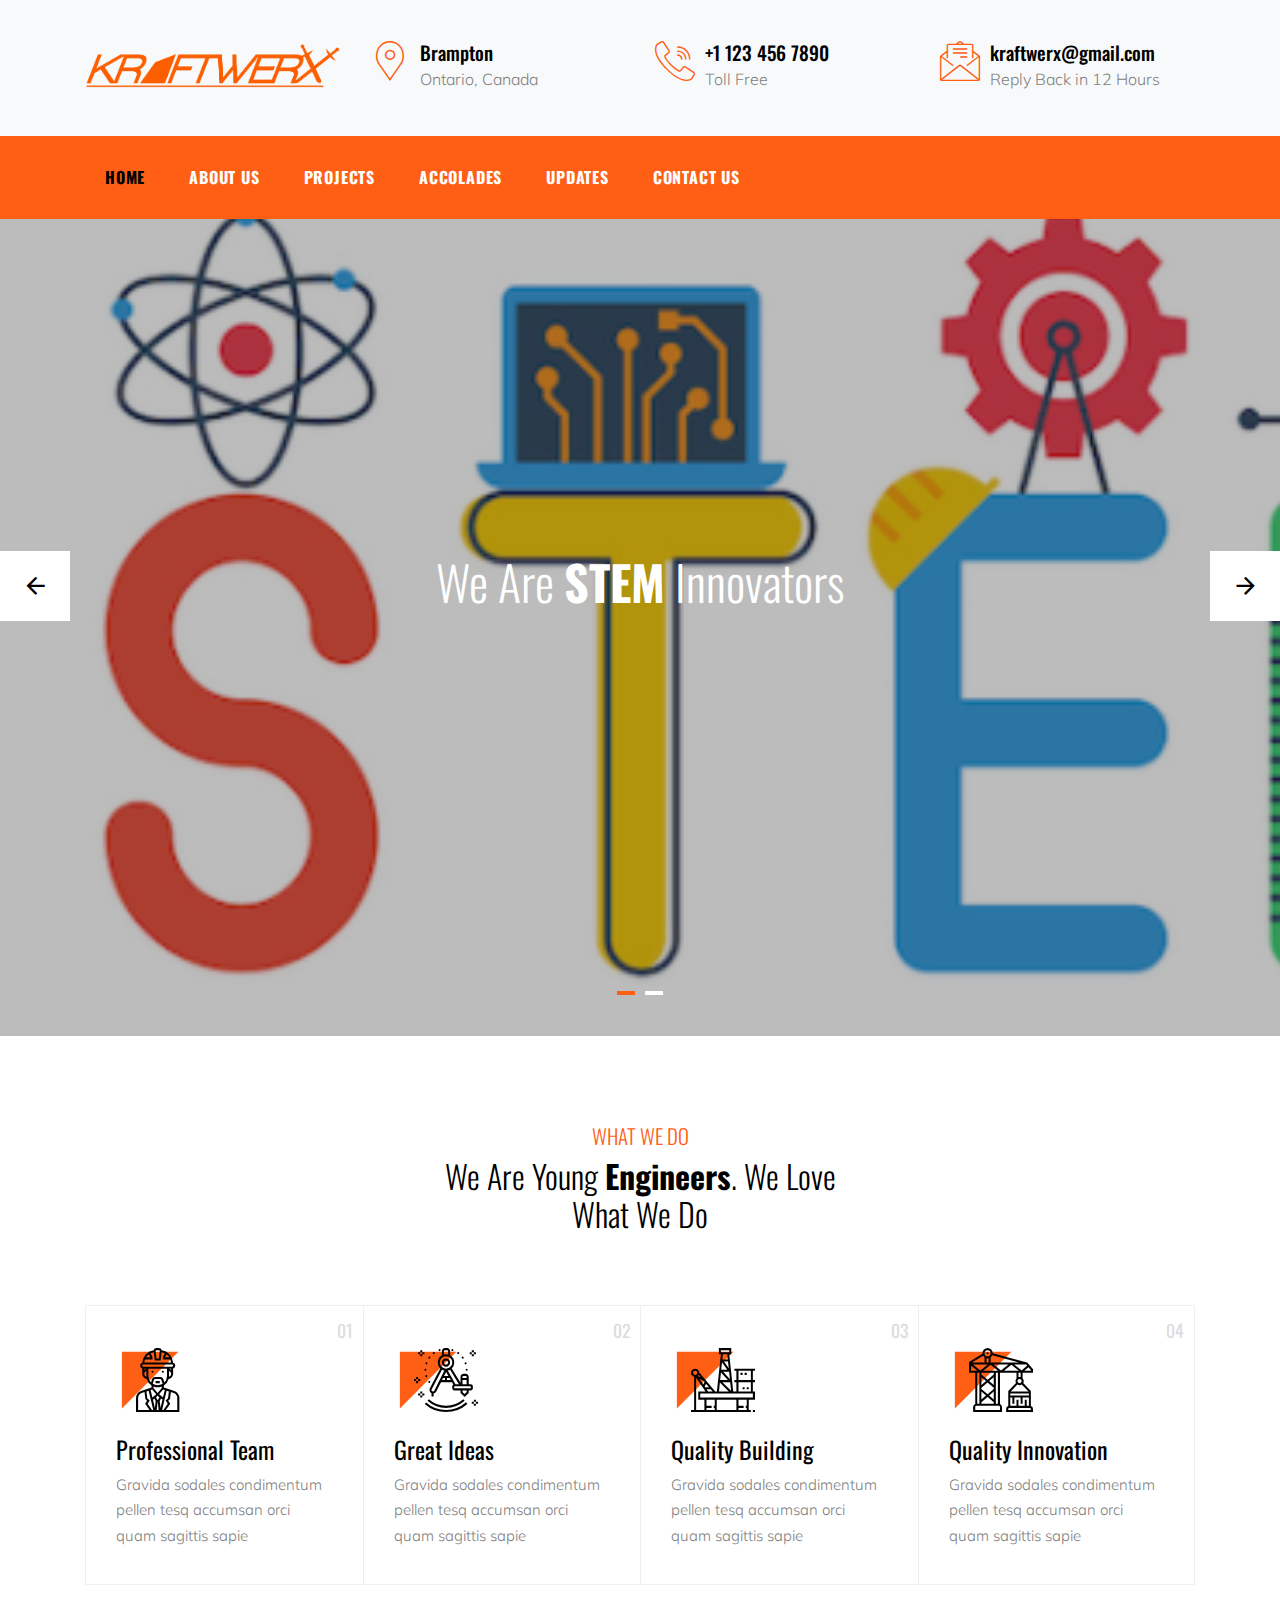
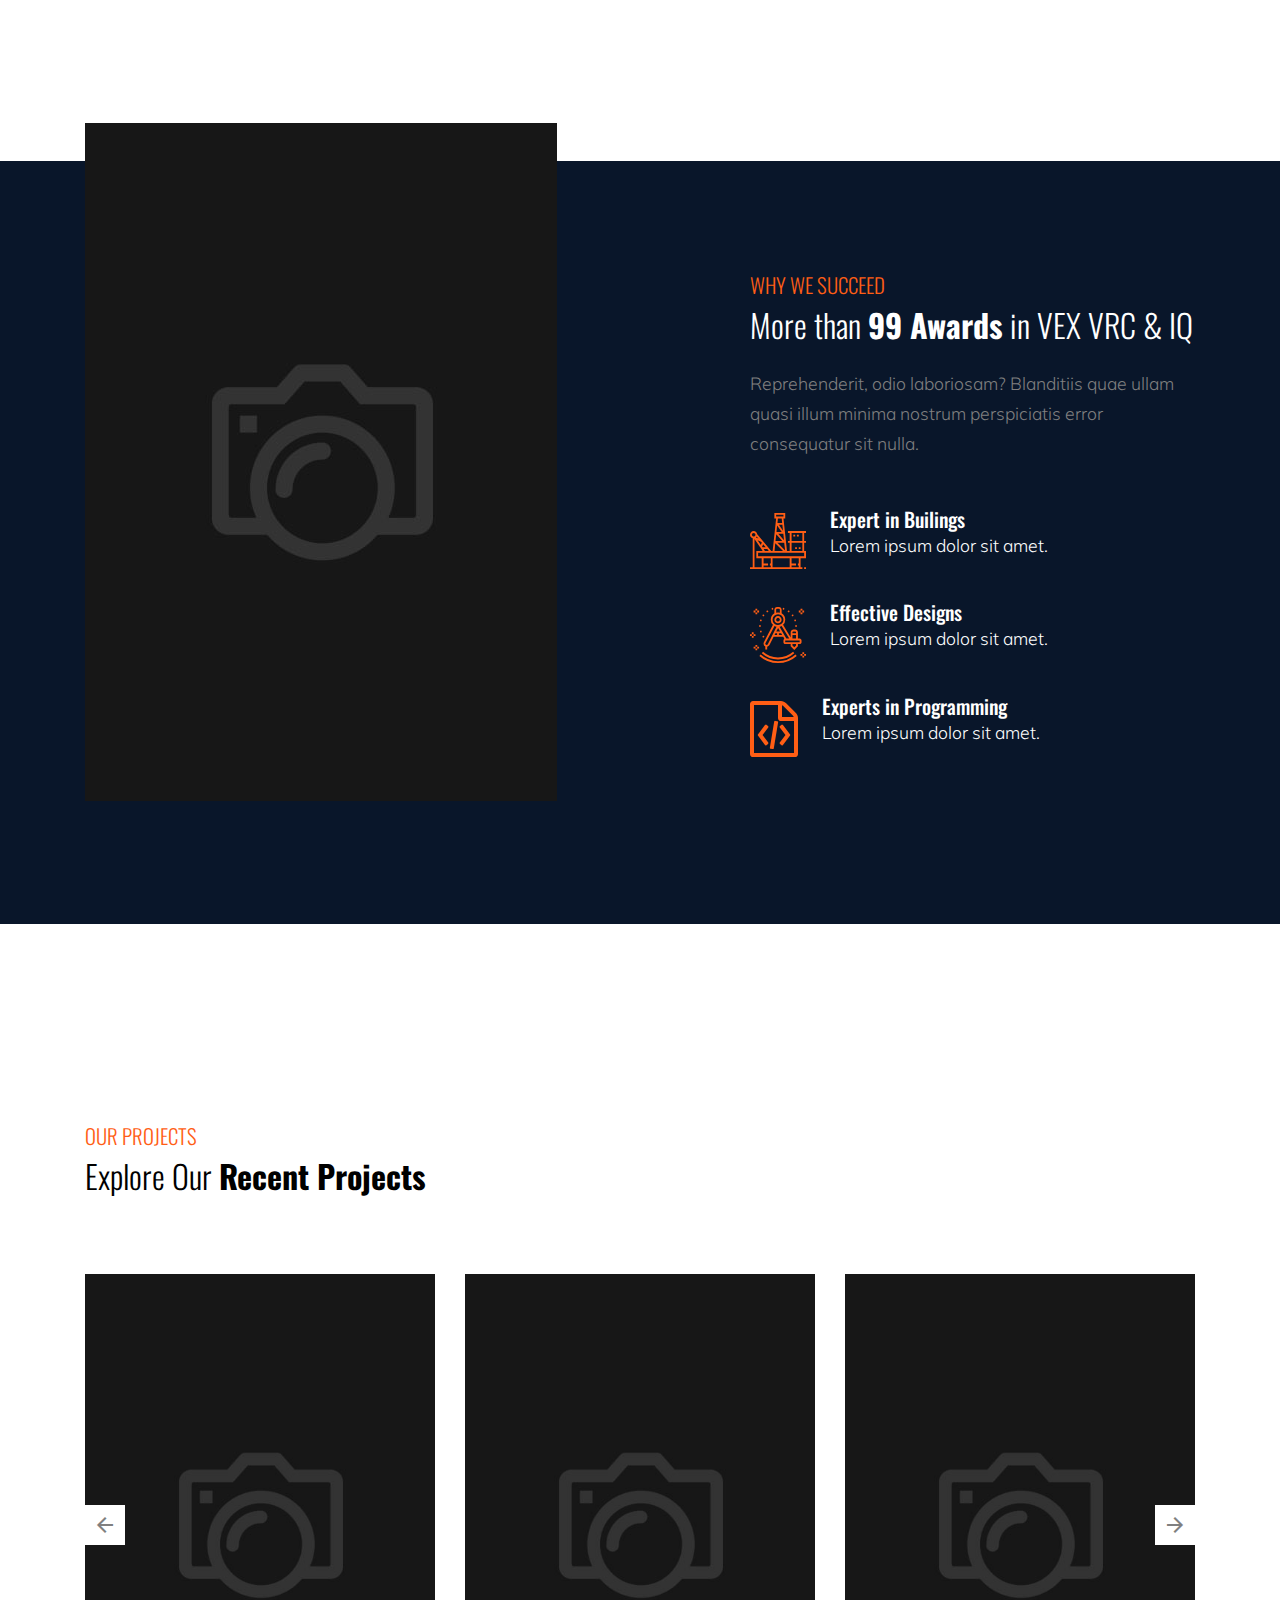
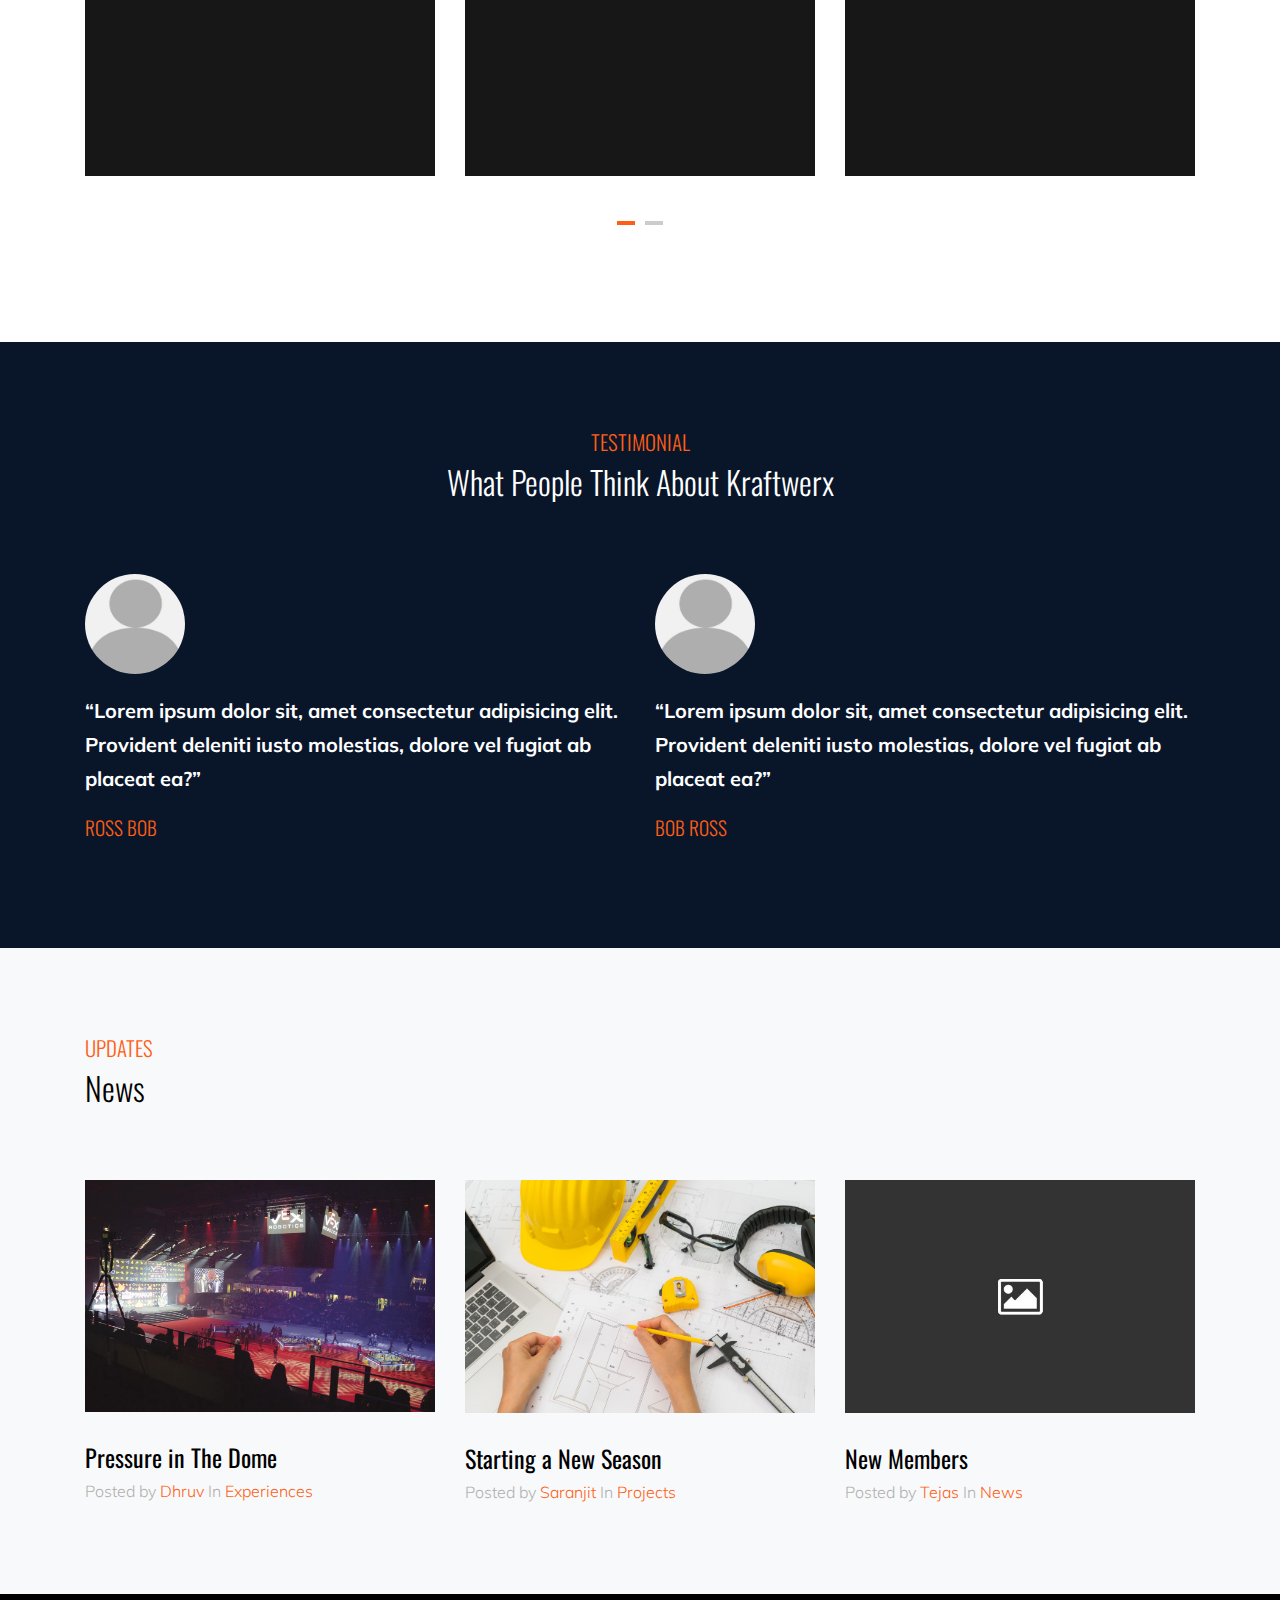
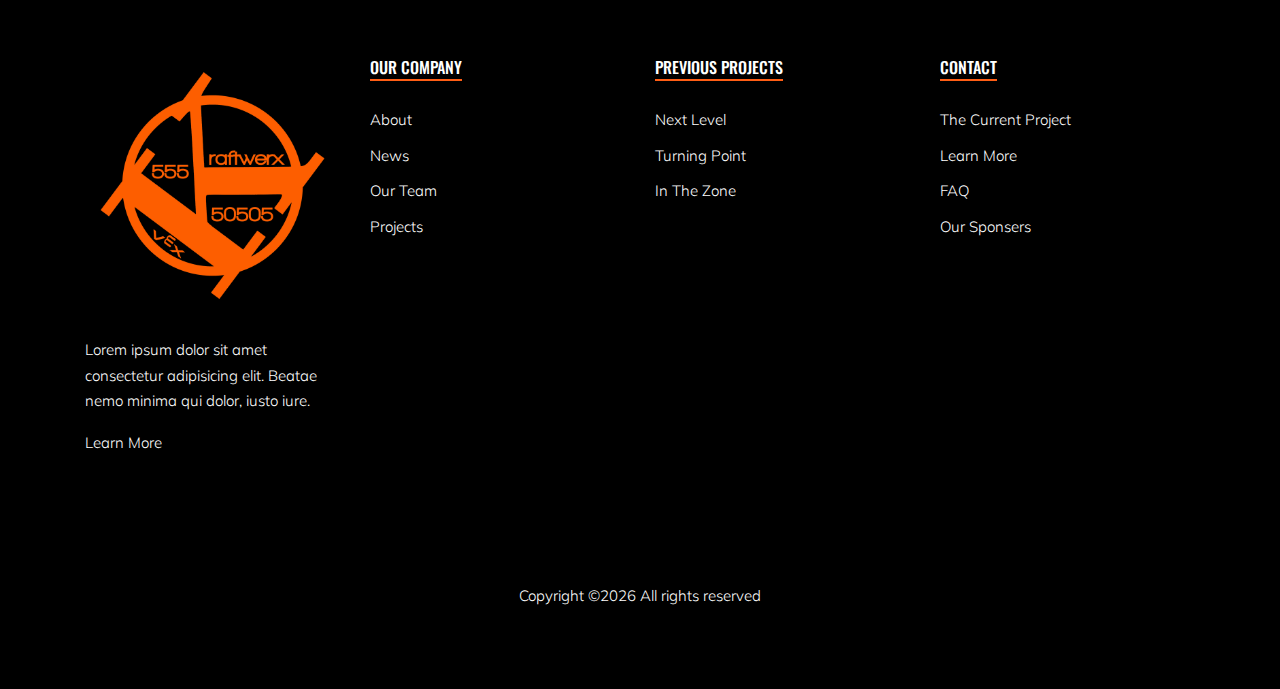
==== commit 3b66aaa9: "Fixed Project Numbers" ====
--- a/index.html
+++ b/index.html
@@ -310,7 +310,7 @@
                 <a href="#">
                   <span class="project-item-category">VEX</span>
                   <h2 class="project-item-title">
-                    Project
+                    Project 3
                   </h2>
                 </a>
               </div>
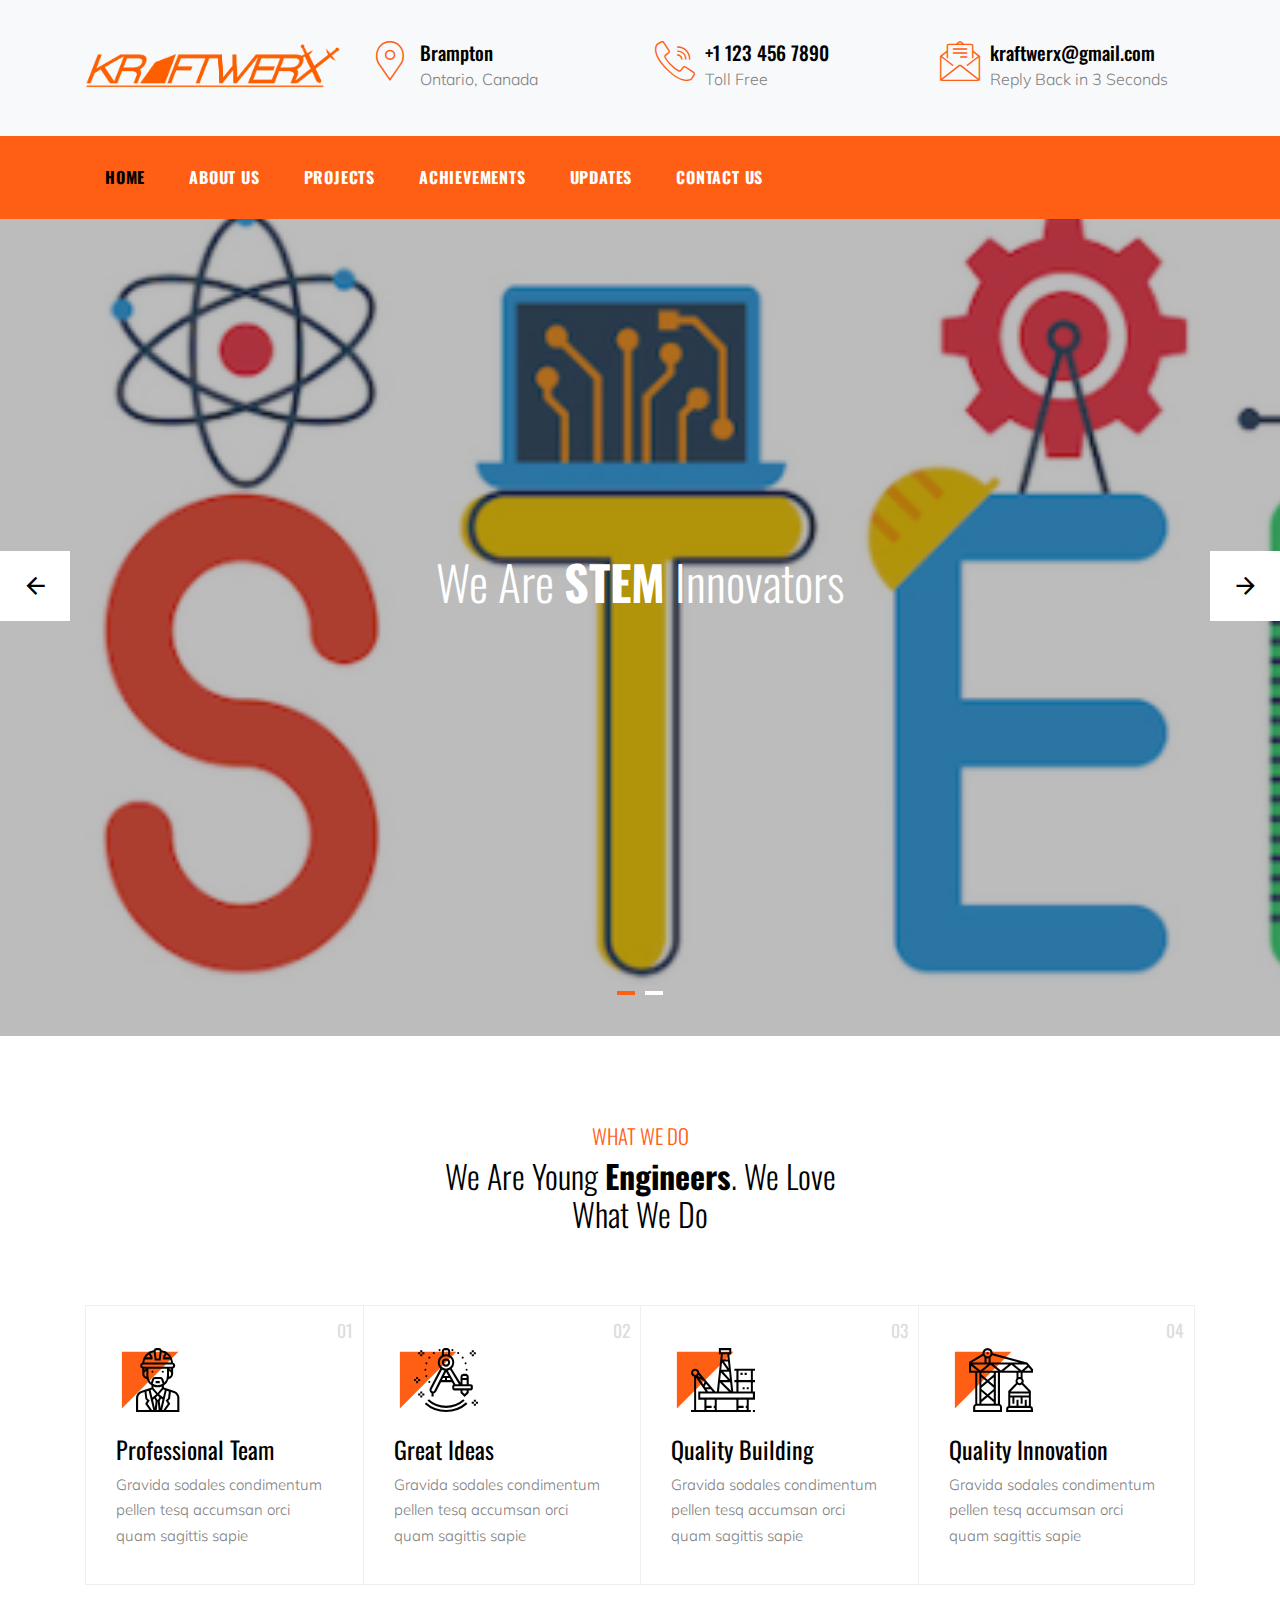
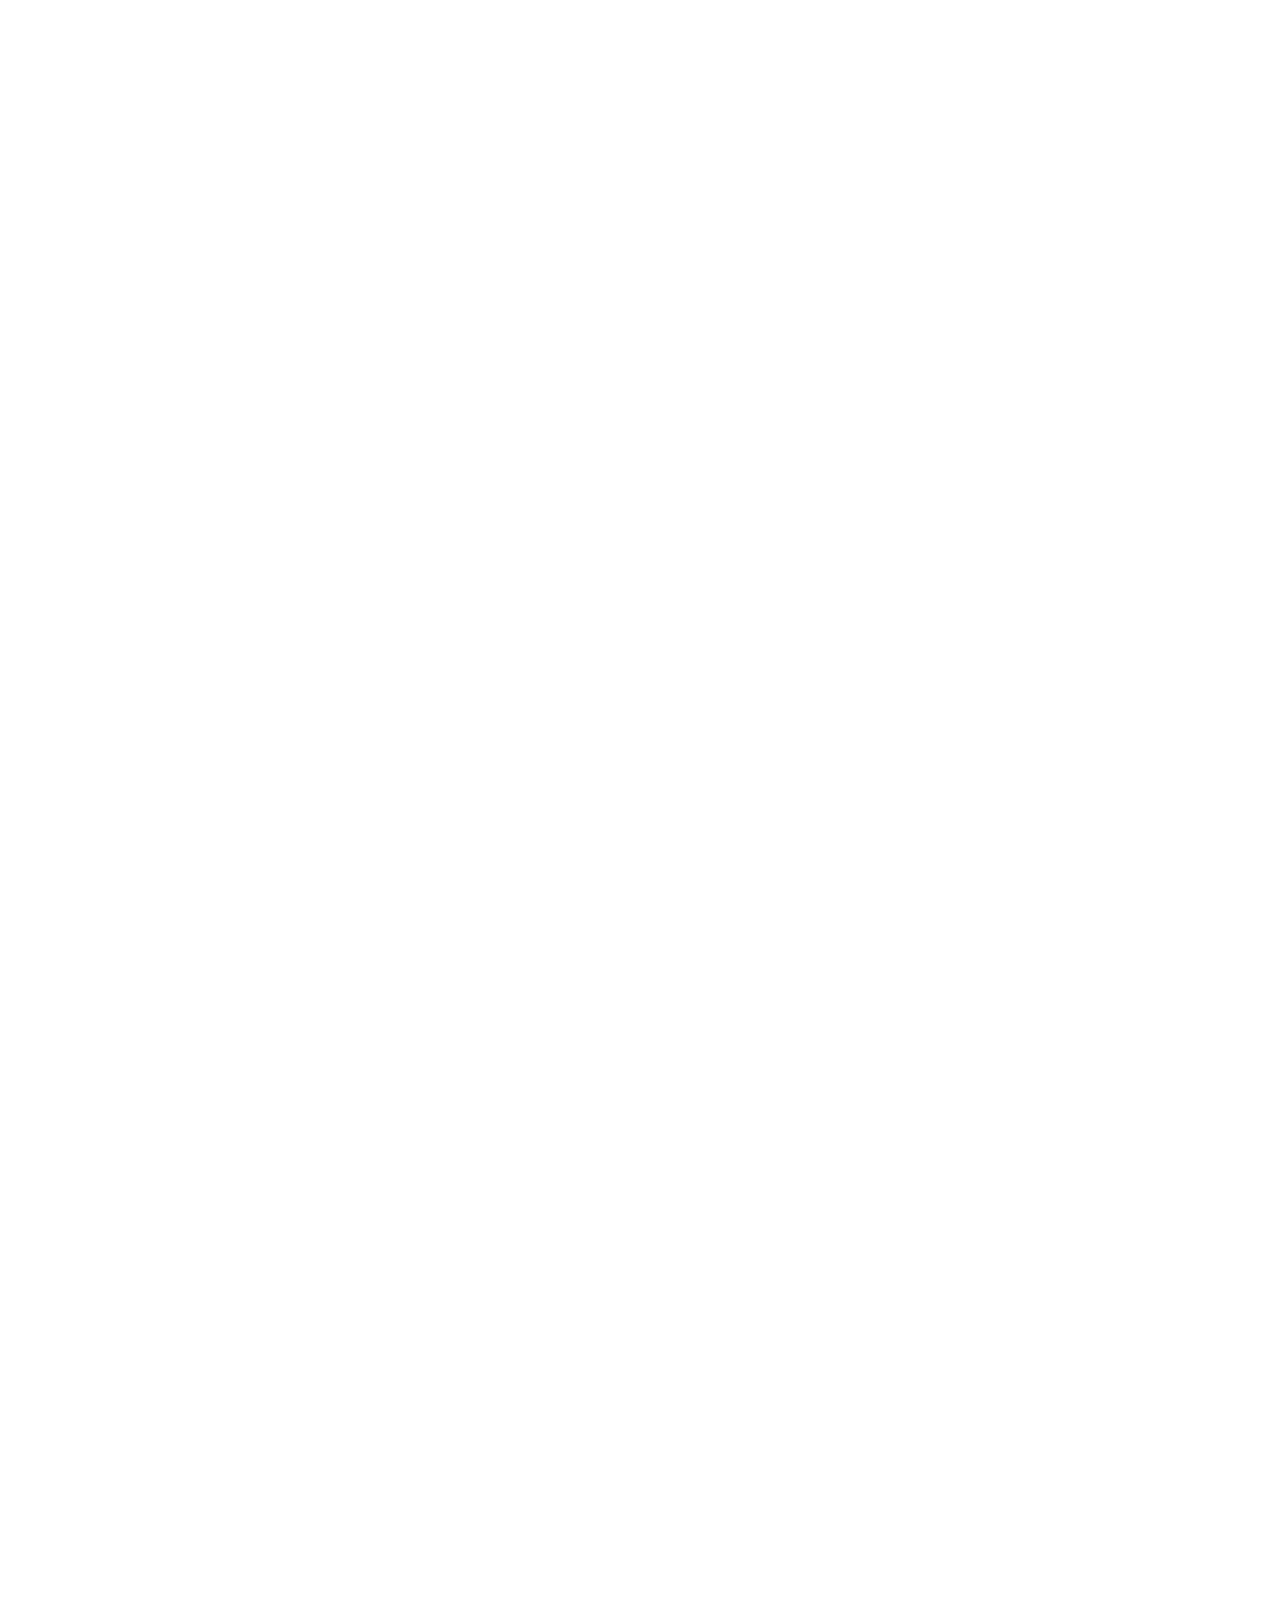
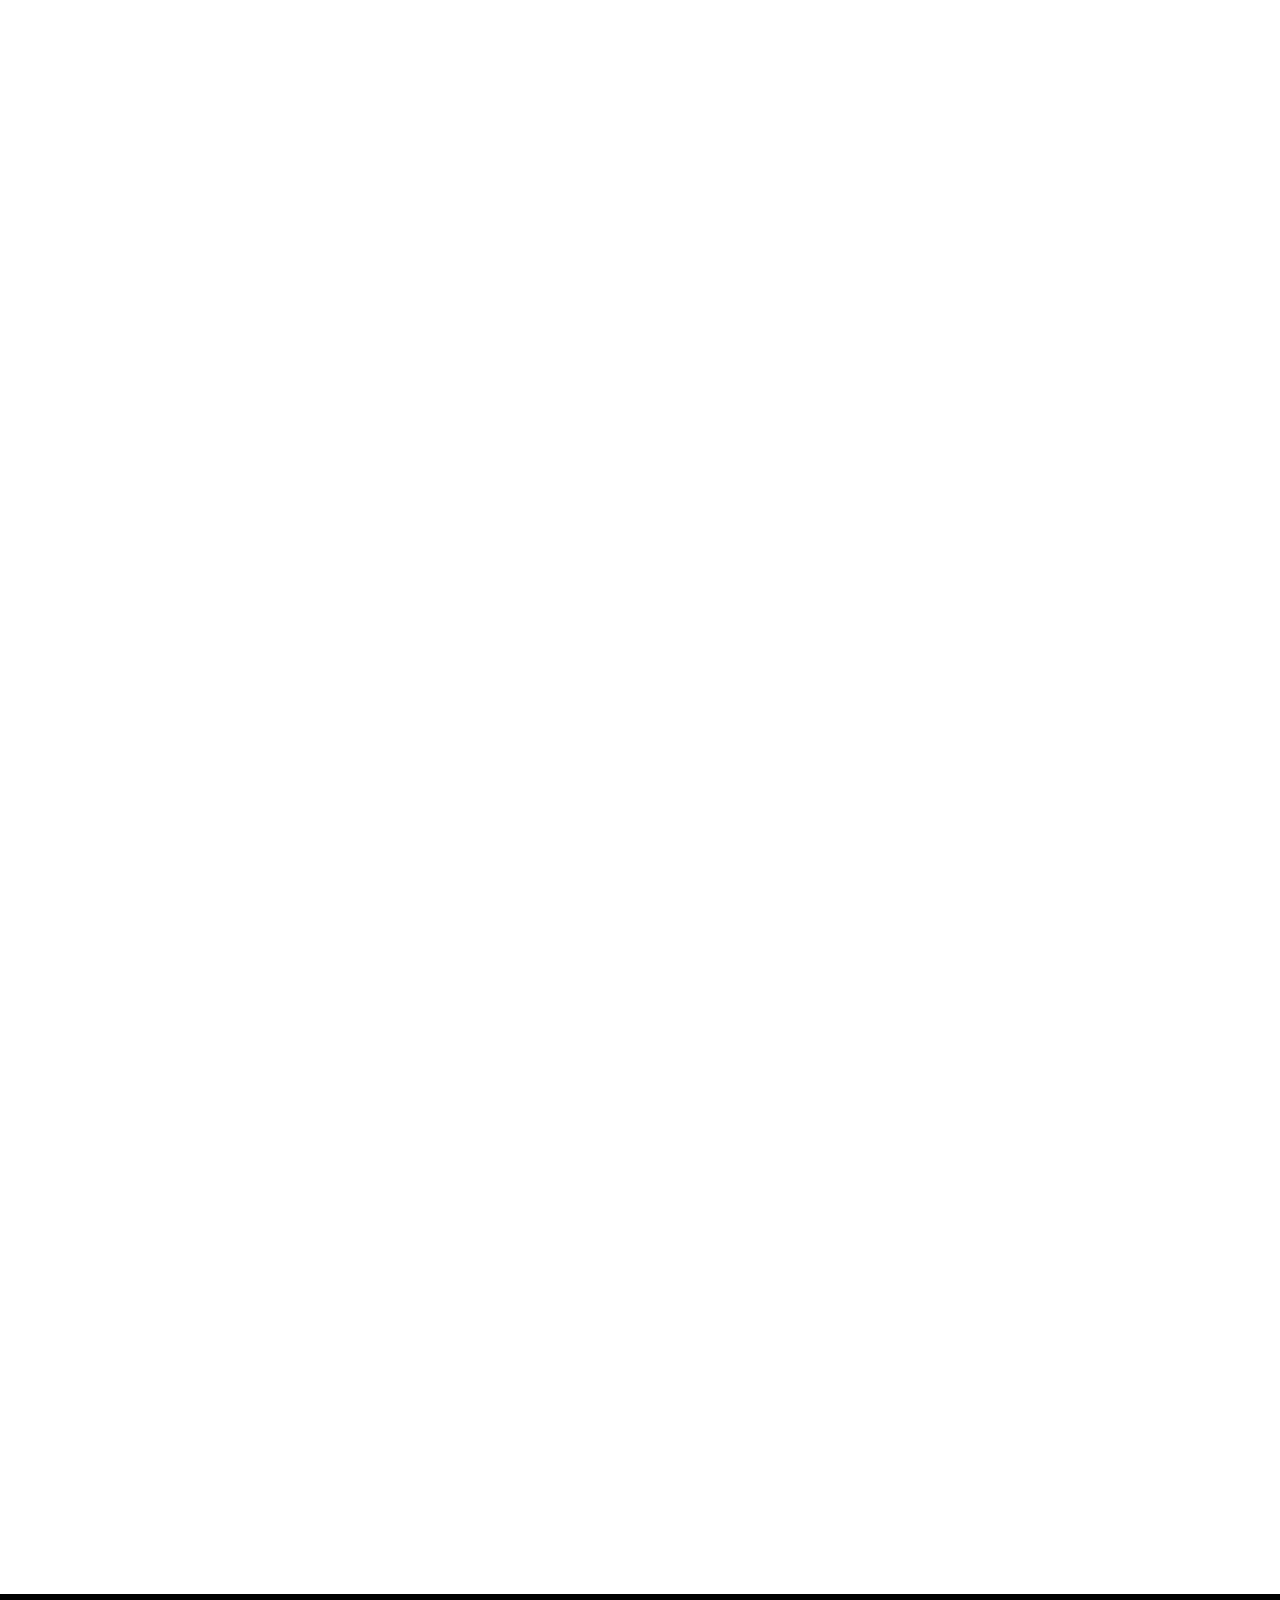
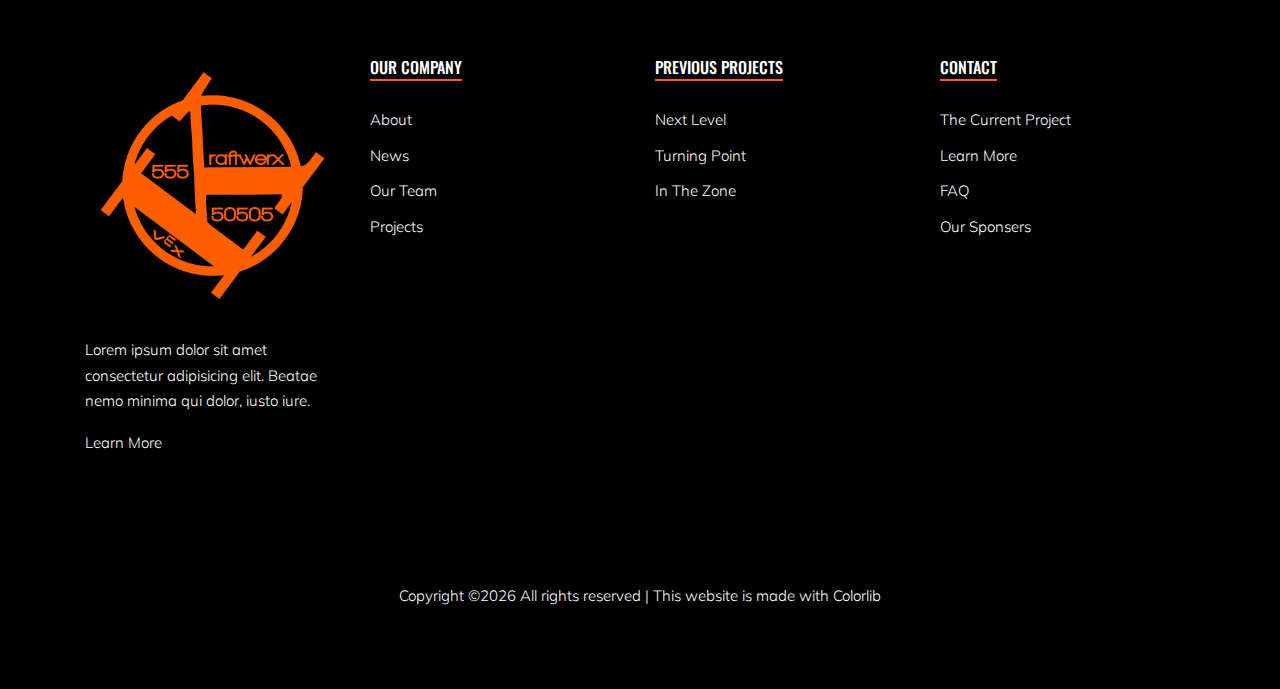
==== commit 8000d36e: "Added Animations & Fixed Things" ====
--- a/index.html
+++ b/index.html
@@ -87,7 +87,7 @@
               </div>
               <div class="text">
                 <span class="h4 d-block">kraftwerx@gmail.com</span>
-                <span class="caption-text">Reply Back in 12 Hours</span>
+                <span class="caption-text">Reply Back in 3 Seconds</span>
               </div>
             </div>
           </div>
@@ -120,7 +120,7 @@
                   <a href="projects.html" class="nav-link text-left">Projects</a>
                 </li>
                 <li>
-                    <a href="accolades.html" class="nav-link text-left">Accolades</a>
+                    <a href="accolades.html" class="nav-link text-left">Achievements</a>
                 </li>
                 <li><a href="updates.html" class="nav-link text-left">Updates</a></li>
                 <li>
@@ -164,7 +164,7 @@
     <!-- END slider -->
 
 
-    <div class="site-section services-1-wrap">
+    <div class="site-section services-1-wrap" data-aos="fade-down">
       <div class="container">
         <div class="row mb-5 justify-content-center text-center">
           <div class="col-lg-5">
@@ -226,7 +226,7 @@
     </div>
     <!-- END 1234 -->
 
-    <div class="site-section">
+    <div class="site-section" data-aos="fade-down">
       <div class="block-2">
         <div class="container">
           <div class="row">
@@ -235,7 +235,7 @@
             </div>
             <div class="col-lg-5 ml-auto">
               <h3 class="section-subtitle">Why We Succeed</h3>
-              <h2 class="section-title mb-4">More than <strong>99 Awards</strong> in VEX VRC & IQ</h2>
+              <h2 class="section-title mb-4">Alot of Stuff <strong>Bold Things</strong> More Stuff</h2>
               <p>Reprehenderit, odio laboriosam? Blanditiis quae ullam quasi illum minima nostrum perspiciatis error consequatur sit nulla.</p>
 
               <div class="row my-5">
@@ -273,7 +273,7 @@
     </div>
     <!-- END accolades -->
 
-    <div class="site-section block-3">
+    <div class="site-section block-3" data-aos="fade-up">
       <div class="container">
 
         <div class="mb-5">
@@ -337,7 +337,7 @@
 
 
 
-    <div class="site-section testimonial-wrap">
+    <div class="site-section testimonial-wrap" data-aos="fade-up">
       <div class="container">
         <div class="row justify-content-center">
           <div class="col-12 mb-5 text-center">
@@ -371,7 +371,7 @@
 
 
 
-    <div class="site-section bg-light">
+    <div class="site-section bg-light" data-aos="fade-up">
       <div class="container">
         <div class="row justify-content-center">
           <div class="col-12 mb-5 text-left">
@@ -457,7 +457,7 @@
           <div class="col-12">
             <div class="copyright">
                 <p>
-                    Copyright &copy;<script>document.write(new Date().getFullYear());</script> All rights reserved</a>
+                    Copyright &copy;<script>document.write(new Date().getFullYear());</script> All rights reserved | This website is made with Colorlib</a>
                 </p>
             </div>
           </div>
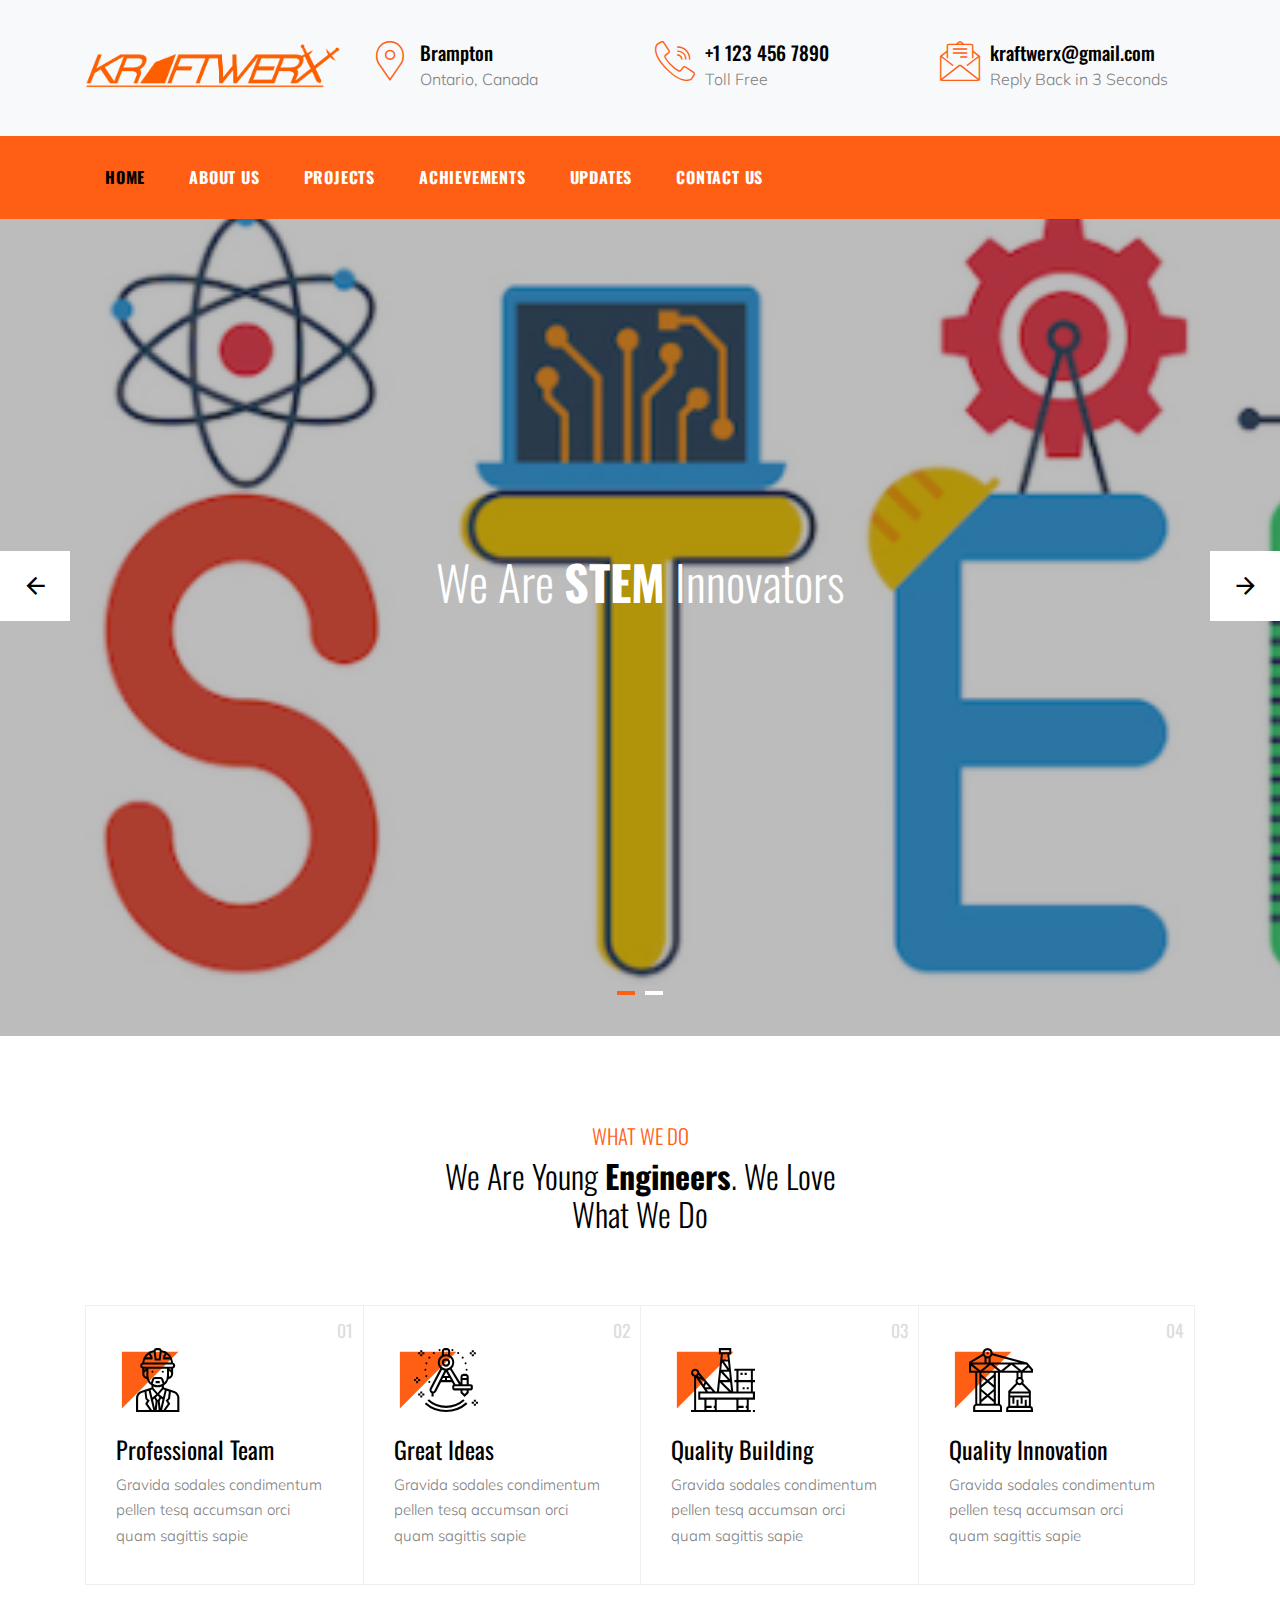
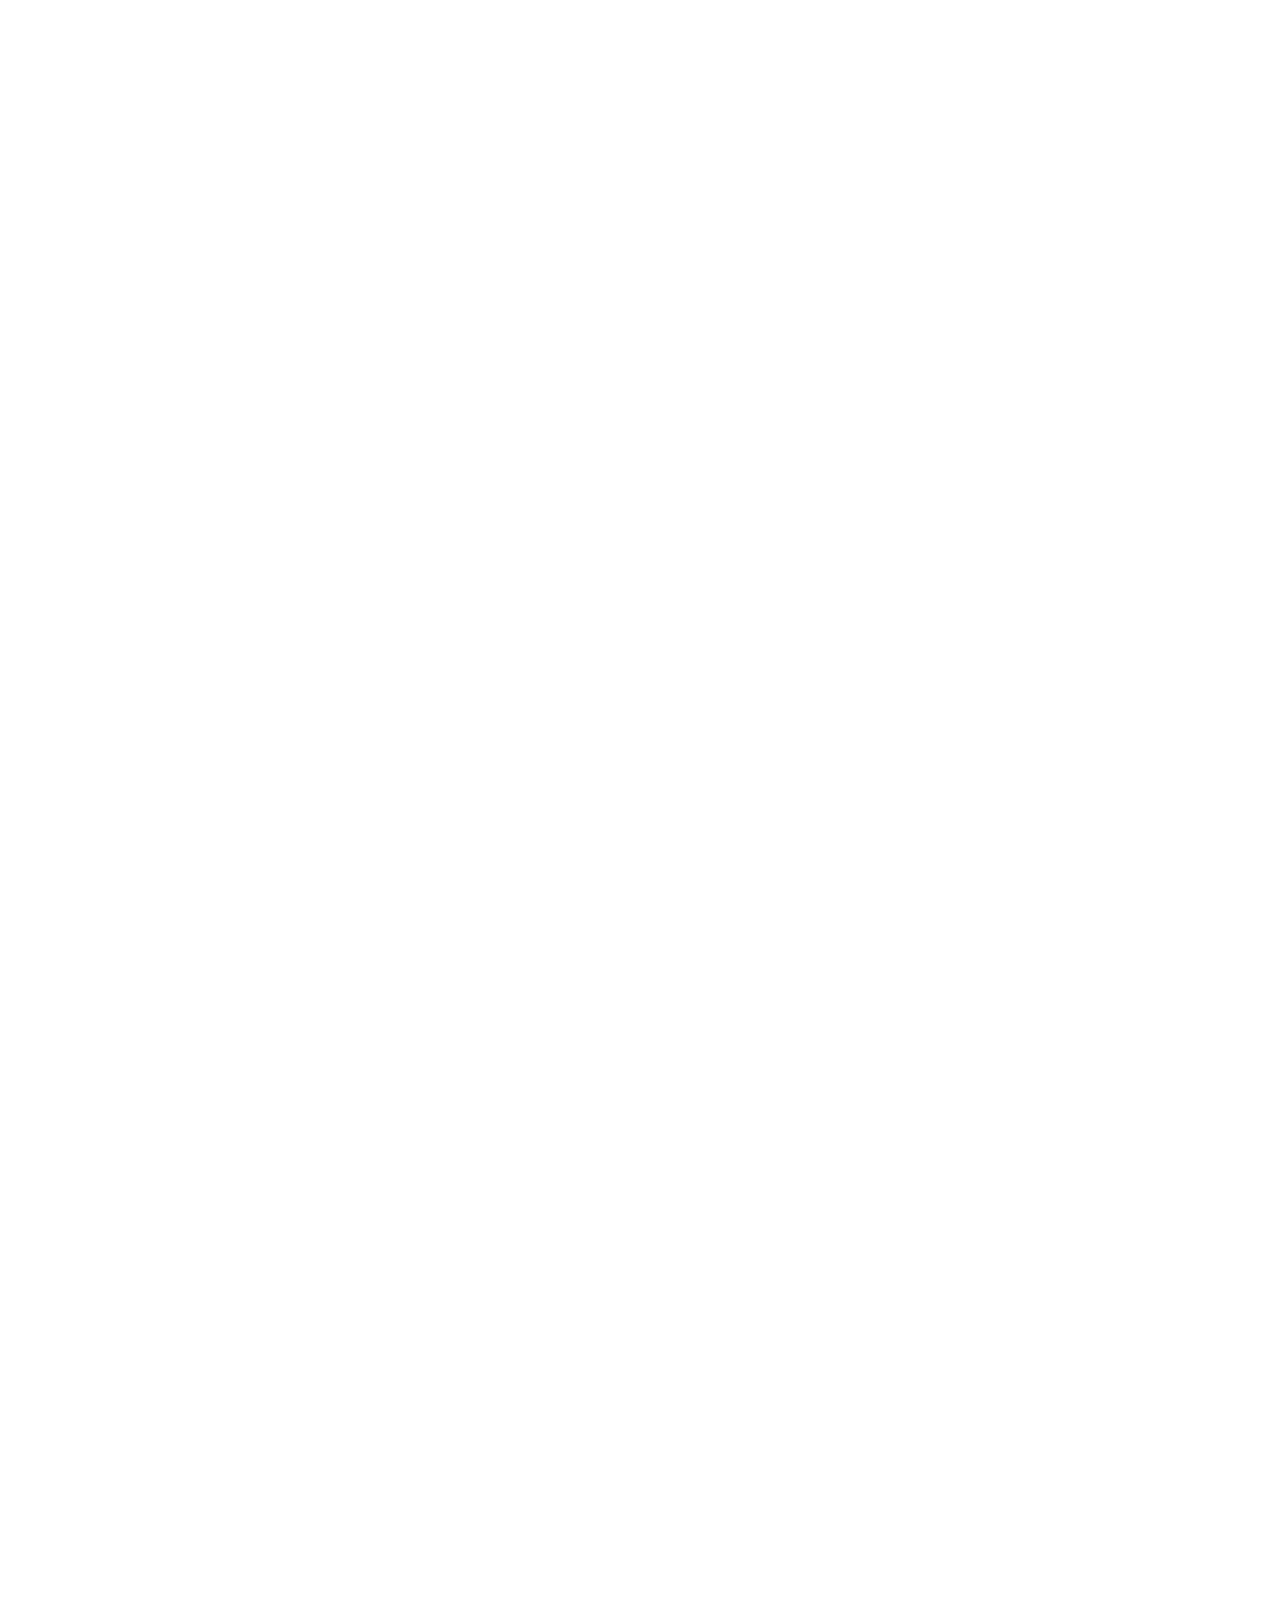
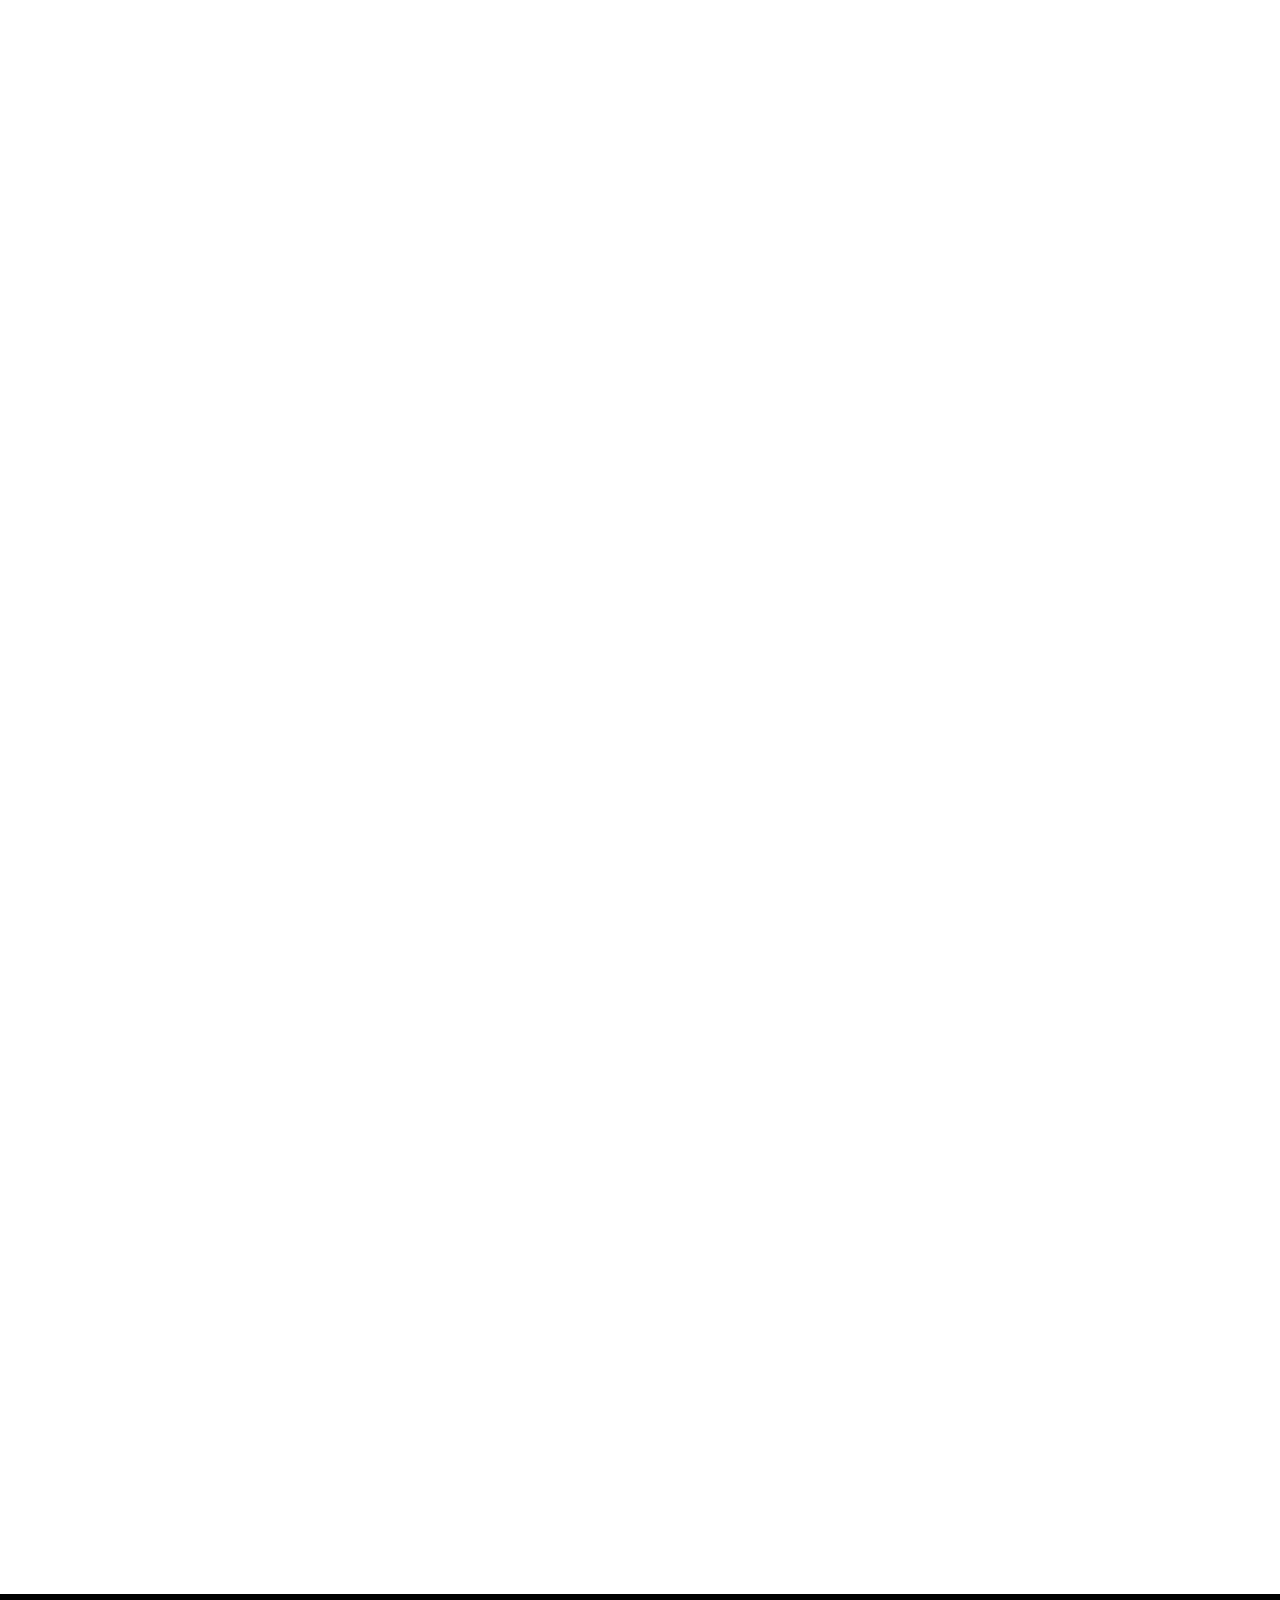
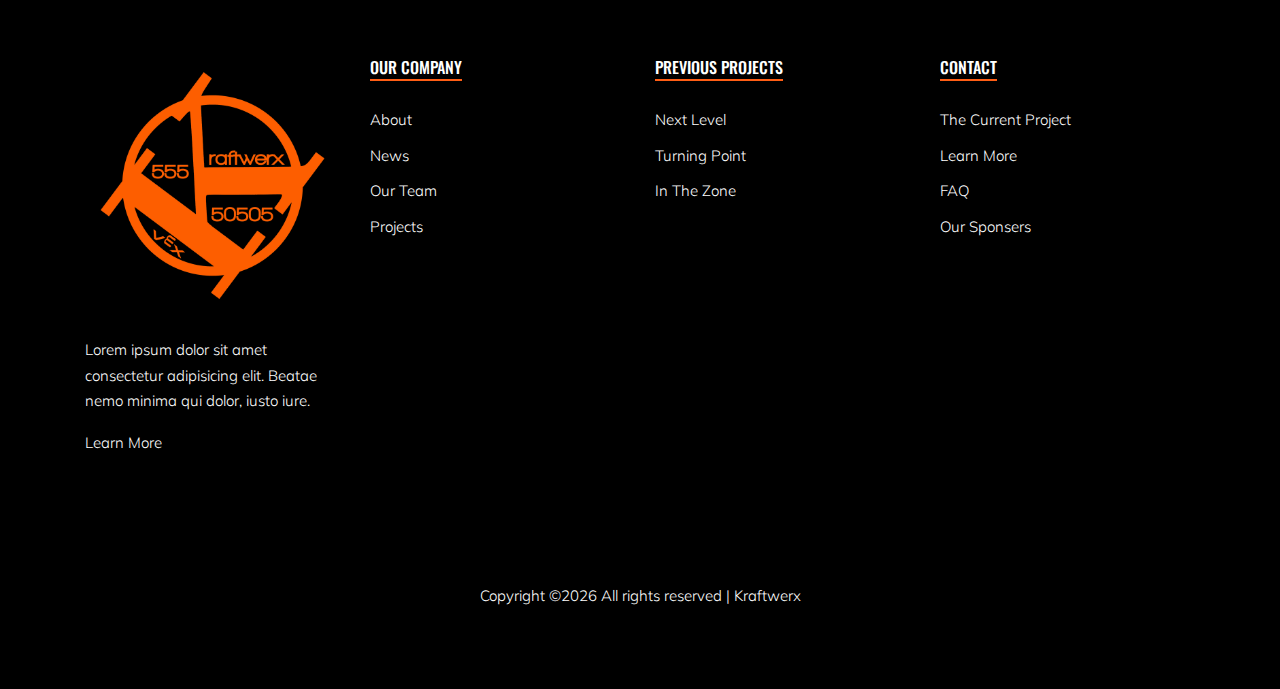
==== commit f1565e4f: "Fixed Footer" ====
--- a/index.html
+++ b/index.html
@@ -1,498 +1,502 @@
 <!DOCTYPE html>
 <html lang="en">
 
-<head>
-  <title>Kraftwerx</title>
-  <meta charset="utf-8">
-  <meta name="viewport" content="width=device-width, initial-scale=1, shrink-to-fit=no">
-
-
-  <link href="https://fonts.googleapis.com/css?family=Oswald:300,400,700|Muli:300,400" rel="stylesheet">
-  <link rel="stylesheet" href="fonts/icomoon/style.css">
-
-  <link rel="stylesheet" href="css/bootstrap.min.css">
-  <link rel="stylesheet" href="css/jquery-ui.css">
-  <link rel="stylesheet" href="css/owl.carousel.min.css">
-  <link rel="stylesheet" href="css/owl.theme.default.min.css">
-  <link rel="stylesheet" href="css/owl.theme.default.min.css">
-
-  <link rel="stylesheet" href="css/jquery.fancybox.min.css">
-
-  <link rel="stylesheet" href="css/bootstrap-datepicker.css">
-
-  <link rel="stylesheet" href="fonts/flaticon/font/flaticon.css">
-  <!-- <link rel="stylesheet" href="fonts/flaticon/font/flaticon.css"> -->
-
-  <link rel="stylesheet" href="css/aos.css">
-  <link href="css/jquery.mb.YTPlayer.min.css" media="all" rel="stylesheet" type="text/css">
-
-  <link rel="stylesheet" href="css/style.css">
-
-
-
-</head>
-
-<body data-spy="scroll" data-target=".site-navbar-target" data-offset="300">
-
-  <div class="site-wrap">
-
-    <div class="site-mobile-menu site-navbar-target">
-      <div class="site-mobile-menu-header">
-        <div class="site-mobile-menu-close mt-3">
-          <span class="icon-close2 js-menu-toggle"></span>
-        </div>
-      </div>
-      <div class="site-mobile-menu-body"></div>
-    </div>
-
-
-
-    <div class="header-top bg-light">
-      <div class="container">
-        <div class="row align-items-center">
-          <div class="col-6 col-lg-3">
-            <a href="index.html">
-              <img src="images/logo3.png" alt="Image" class="img-fluid">
-            </a>
-          </div>
-          <div class="col-lg-3 d-none d-lg-block">
-
-            <div class="quick-contact-icons d-flex">
-              <div class="icon align-self-start">
-                <span class="flaticon-placeholder text-primary"></span>
-              </div>
-              <div class="text">
-                <span class="h4 d-block">Brampton</span>
-                <span class="caption-text">Ontario, Canada</span>
-              </div>
-            </div>
-
-          </div>
-          <div class="col-lg-3 d-none d-lg-block">
-            <div class="quick-contact-icons d-flex">
-              <div class="icon align-self-start">
-                <span class="flaticon-call text-primary"></span>
-              </div>
-              <div class="text">
-                <span class="h4 d-block">+1 123 456 7890</span>
-                <span class="caption-text">Toll Free</span>
-              </div>
-            </div>
-          </div>
-
-          <div class="col-lg-3 d-none d-lg-block">
-            <div class="quick-contact-icons d-flex">
-              <div class="icon align-self-start">
-                <span class="flaticon-email text-primary"></span>
-              </div>
-              <div class="text">
-                <span class="h4 d-block">kraftwerx@gmail.com</span>
-                <span class="caption-text">Reply Back in 3 Seconds</span>
-              </div>
-            </div>
-          </div>
-
-          <div class="col-6 d-block d-lg-none text-right">
-              <a href="#" class="d-inline-block d-lg-none site-menu-toggle js-menu-toggle text-black"><span
-                class="icon-menu h3"></span></a>
-          </div>
-        </div>
-      </div>
-
-
-
-
-      <div class="site-navbar py-2 js-sticky-header site-navbar-target d-none pl-0 d-lg-block" role="banner">
-
-      <div class="container">
-        <div class="d-flex align-items-center">
-
-          <div class="mr-auto">
-            <nav class="site-navigation position-relative text-right" role="navigation">
-              <ul class="site-menu main-menu js-clone-nav mr-auto d-none pl-0 d-lg-block">
-                <li class="active">
-                  <a href="index.html" class="nav-link text-left">Home</a>
-                </li>
-                <li>
-                  <a href="about.html" class="nav-link text-left">About Us</a>
-                </li>
-                <li>
-                  <a href="projects.html" class="nav-link text-left">Projects</a>
-                </li>
-                <li>
-                    <a href="accolades.html" class="nav-link text-left">Achievements</a>
-                </li>
-                <li><a href="updates.html" class="nav-link text-left">Updates</a></li>
-                <li>
-                    <a href="contact.html" class="nav-link text-left">Contact Us</a>
-                  </li>
-              </ul>                                                                                                                                                                                                                                                                                          </ul>
-            </nav>
-
-          </div>
-
-        </div>
-      </div>
-
-    </div>
-
-    </div>
-
-    <div class="hero-slide owl-carousel site-blocks-cover">
-      <div class="intro-section" style="background-image: url('images/stem.png');">
+  <head>
+    <title>Kraftwerx</title>
+    <meta charset="utf-8">
+    <meta name="viewport" content="width=device-width, initial-scale=1, shrink-to-fit=no">
+
+
+    <link href="https://fonts.googleapis.com/css?family=Oswald:300,400,700|Muli:300,400" rel="stylesheet">
+    <link rel="stylesheet" href="fonts/icomoon/style.css">
+
+    <link rel="stylesheet" href="css/bootstrap.min.css">
+    <link rel="stylesheet" href="css/jquery-ui.css">
+    <link rel="stylesheet" href="css/owl.carousel.min.css">
+    <link rel="stylesheet" href="css/owl.theme.default.min.css">
+    <link rel="stylesheet" href="css/owl.theme.default.min.css">
+
+    <link rel="stylesheet" href="css/jquery.fancybox.min.css">
+
+    <link rel="stylesheet" href="css/bootstrap-datepicker.css">
+
+    <link rel="stylesheet" href="fonts/flaticon/font/flaticon.css">
+    <!-- <link rel="stylesheet" href="fonts/flaticon/font/flaticon.css"> -->
+
+    <link rel="stylesheet" href="css/aos.css">
+    <link href="css/jquery.mb.YTPlayer.min.css" media="all" rel="stylesheet" type="text/css">
+
+    <link rel="stylesheet" href="css/style.css">
+
+
+
+  </head>
+
+  <body data-spy="scroll" data-target=".site-navbar-target" data-offset="300">
+
+    <div class="site-wrap">
+
+      <div class="site-mobile-menu site-navbar-target">
+        <div class="site-mobile-menu-header">
+          <div class="site-mobile-menu-close mt-3">
+            <span class="icon-close2 js-menu-toggle"></span>
+          </div>
+        </div>
+        <div class="site-mobile-menu-body"></div>
+      </div>
+
+
+
+      <div class="header-top bg-light">
         <div class="container">
           <div class="row align-items-center">
-            <div class="col-lg-12 mx-auto text-center" data-aos="fade-up">
-              <h1>We Are <strong>STEM</strong> Innovators</h1>
-            </div>
-          </div>
-        </div>
-      </div>
-
-      <div class="intro-section" style="background-image: url('images/hero_1.jpg');">
+            <div class="col-6 col-lg-3">
+              <a href="index.html">
+                <img src="images/logo3.png" alt="Image" class="img-fluid">
+              </a>
+            </div>
+            <div class="col-lg-3 d-none d-lg-block">
+
+              <div class="quick-contact-icons d-flex">
+                <div class="icon align-self-start">
+                  <span class="flaticon-placeholder text-primary"></span>
+                </div>
+                <div class="text">
+                  <span class="h4 d-block">Brampton</span>
+                  <span class="caption-text">Ontario, Canada</span>
+                </div>
+              </div>
+
+            </div>
+            <div class="col-lg-3 d-none d-lg-block">
+              <div class="quick-contact-icons d-flex">
+                <div class="icon align-self-start">
+                  <span class="flaticon-call text-primary"></span>
+                </div>
+                <div class="text">
+                  <span class="h4 d-block">+1 123 456 7890</span>
+                  <span class="caption-text">Toll Free</span>
+                </div>
+              </div>
+            </div>
+
+            <div class="col-lg-3 d-none d-lg-block">
+              <div class="quick-contact-icons d-flex">
+                <div class="icon align-self-start">
+                  <span class="flaticon-email text-primary"></span>
+                </div>
+                <div class="text">
+                  <span class="h4 d-block">kraftwerx@gmail.com</span>
+                  <span class="caption-text">Reply Back in 3 Seconds</span>
+                </div>
+              </div>
+            </div>
+
+            <div class="col-6 d-block d-lg-none text-right">
+              <a href="#" class="d-inline-block d-lg-none site-menu-toggle js-menu-toggle text-black"><span class="icon-menu h3"></span></a>
+            </div>
+          </div>
+        </div>
+
+
+
+
+        <div class="site-navbar py-2 js-sticky-header site-navbar-target d-none pl-0 d-lg-block" role="banner">
+
+          <div class="container">
+            <div class="d-flex align-items-center">
+
+              <div class="mr-auto">
+                <nav class="site-navigation position-relative text-right" role="navigation">
+                  <ul class="site-menu main-menu js-clone-nav mr-auto d-none pl-0 d-lg-block">
+                    <li class="active">
+                      <a href="index.html" class="nav-link text-left">Home</a>
+                    </li>
+                    <li>
+                      <a href="about.html" class="nav-link text-left">About Us</a>
+                    </li>
+                    <li>
+                      <a href="projects.html" class="nav-link text-left">Projects</a>
+                    </li>
+                    <li>
+                      <a href="accolades.html" class="nav-link text-left">Achievements</a>
+                    </li>
+                    <li><a href="updates.html" class="nav-link text-left">Updates</a></li>
+                    <li>
+                      <a href="contact.html" class="nav-link text-left">Contact Us</a>
+                    </li>
+                  </ul>
+                  </ul>
+                </nav>
+
+              </div>
+
+            </div>
+          </div>
+
+        </div>
+
+      </div>
+
+      <div class="hero-slide owl-carousel site-blocks-cover">
+        <div class="intro-section" style="background-image: url('images/stem.png');">
+          <div class="container">
+            <div class="row align-items-center">
+              <div class="col-lg-12 mx-auto text-center" data-aos="fade-up">
+                <h1>We Are <strong>STEM</strong> Innovators</h1>
+              </div>
+            </div>
+          </div>
+        </div>
+
+        <div class="intro-section" style="background-image: url('images/hero_1.jpg');">
+          <div class="container">
+            <div class="row align-items-center">
+              <div class="col-lg-12 mx-auto text-center" data-aos="fade-up">
+                <span class="d-block"></span>
+                <h1>Experts and High Quality Builds</h1>
+              </div>
+            </div>
+          </div>
+        </div>
+
+      </div>
+      <!-- END slider -->
+
+
+      <div class="site-section services-1-wrap" data-aos="fade-down">
         <div class="container">
-          <div class="row align-items-center">
-            <div class="col-lg-12 mx-auto text-center" data-aos="fade-up">
-              <span class="d-block"></span>
-              <h1>Experts and High Quality Builds</h1>
-            </div>
-          </div>
-        </div>
-      </div>
-
-    </div>
-    <!-- END slider -->
-
-
-    <div class="site-section services-1-wrap" data-aos="fade-down">
-      <div class="container">
-        <div class="row mb-5 justify-content-center text-center">
-          <div class="col-lg-5">
+          <div class="row mb-5 justify-content-center text-center">
+            <div class="col-lg-5">
               <h3 class="section-subtitle">What We Do</h3>
               <h2 class="section-title mb-4 text-black">We Are Young <strong>Engineers</strong>. We Love What We Do</h2>
-          </div>
-        </div>
-        <div class="row no-gutters">
-          <div class="col-lg-3 col-md-6">
-            <div class="service-1">
-              <span class="number">01</span>
-              <div class="service-1-icon">
-                <span class="flaticon-engineer"></span>
-              </div>
-              <div class="service-1-content">
-                <h3 class="service-heading">Professional Team</h3>
-                <p>Gravida sodales condimentum pellen tesq accumsan orci quam sagittis sapie</p>
-              </div>
-            </div>
-          </div>
-          <div class="col-lg-3 col-md-6">
-            <div class="service-1">
-              <span class="number">02</span>
-              <div class="service-1-icon">
-                <span class="flaticon-compass"></span>
-              </div>
-              <div class="service-1-content">
-                <h3 class="service-heading">Great Ideas</h3>
-                <p>Gravida sodales condimentum pellen tesq accumsan orci quam sagittis sapie</p>
-              </div>
-            </div>
-          </div>
-          <div class="col-lg-3 col-md-6">
-            <div class="service-1">
-              <span class="number">03</span>
-              <div class="service-1-icon">
-                <span class="flaticon-oil-platform"></span>
-              </div>
-              <div class="service-1-content">
-                <h3 class="service-heading">Quality Building</h3>
-                <p>Gravida sodales condimentum pellen tesq accumsan orci quam sagittis sapie</p>
-              </div>
-            </div>
-          </div>
-          <div class="col-lg-3 col-md-6">
-            <div class="service-1">
-              <span class="number">04</span>
-              <div class="service-1-icon">
-                <span class="flaticon-crane"></span>
-              </div>
-              <div class="service-1-content">
-                <h3 class="service-heading">Quality Innovation</h3>
-                <p>Gravida sodales condimentum pellen tesq accumsan orci quam sagittis sapie</p>
-              </div>
-            </div>
-          </div>
-        </div>
-      </div>
-    </div>
-    <!-- END 1234 -->
-
-    <div class="site-section" data-aos="fade-down">
-      <div class="block-2">
+            </div>
+          </div>
+          <div class="row no-gutters">
+            <div class="col-lg-3 col-md-6">
+              <div class="service-1">
+                <span class="number">01</span>
+                <div class="service-1-icon">
+                  <span class="flaticon-engineer"></span>
+                </div>
+                <div class="service-1-content">
+                  <h3 class="service-heading">Professional Team</h3>
+                  <p>Gravida sodales condimentum pellen tesq accumsan orci quam sagittis sapie</p>
+                </div>
+              </div>
+            </div>
+            <div class="col-lg-3 col-md-6">
+              <div class="service-1">
+                <span class="number">02</span>
+                <div class="service-1-icon">
+                  <span class="flaticon-compass"></span>
+                </div>
+                <div class="service-1-content">
+                  <h3 class="service-heading">Great Ideas</h3>
+                  <p>Gravida sodales condimentum pellen tesq accumsan orci quam sagittis sapie</p>
+                </div>
+              </div>
+            </div>
+            <div class="col-lg-3 col-md-6">
+              <div class="service-1">
+                <span class="number">03</span>
+                <div class="service-1-icon">
+                  <span class="flaticon-oil-platform"></span>
+                </div>
+                <div class="service-1-content">
+                  <h3 class="service-heading">Quality Building</h3>
+                  <p>Gravida sodales condimentum pellen tesq accumsan orci quam sagittis sapie</p>
+                </div>
+              </div>
+            </div>
+            <div class="col-lg-3 col-md-6">
+              <div class="service-1">
+                <span class="number">04</span>
+                <div class="service-1-icon">
+                  <span class="flaticon-crane"></span>
+                </div>
+                <div class="service-1-content">
+                  <h3 class="service-heading">Quality Innovation</h3>
+                  <p>Gravida sodales condimentum pellen tesq accumsan orci quam sagittis sapie</p>
+                </div>
+              </div>
+            </div>
+          </div>
+        </div>
+      </div>
+      <!-- END 1234 -->
+
+      <div class="site-section" data-aos="fade-down">
+        <div class="block-2">
+          <div class="container">
+            <div class="row">
+              <div class="col-lg-6 mb-4 mb-lg-0">
+                <img src="images/placeholder-v.jpg" alt="Image " class="img-fluid img-overlap">
+              </div>
+              <div class="col-lg-5 ml-auto">
+                <h3 class="section-subtitle">Why We Succeed</h3>
+                <h2 class="section-title mb-4">Alot of Stuff <strong>Bold Things</strong> More Stuff</h2>
+                <p>Reprehenderit, odio laboriosam? Blanditiis quae ullam quasi illum minima nostrum perspiciatis error consequatur sit nulla.</p>
+
+                <div class="row my-5">
+                  <div class="col-lg-12 d-flex align-items-center mb-4">
+                    <span class="line-height-0 flaticon-oil-platform display-4 mr-4 text-primary"></span>
+                    <div>
+                      <h4 class="m-0 h5 text-white">Expert in Builings</h4>
+                      <p class="text-white">Lorem ipsum dolor sit amet.</p>
+                    </div>
+                  </div>
+                  <div class="col-lg-12 d-flex align-items-center mb-4">
+                    <span class="line-height-0 flaticon-compass display-4 mr-4 text-primary"></span>
+                    <div>
+                      <h4 class="m-0 h5 text-white">Effective Designs</h4>
+                      <p class="text-white">Lorem ipsum dolor sit amet.</p>
+                    </div>
+                  </div>
+                  <div class="col-lg-12 d-flex align-items-center">
+                    <span class="line-height-0 icon-file-code-o display-4 mr-4 text-primary"></span>
+                    <div>
+                      <h4 class="m-0 h5 text-white">Experts in Programming</h4>
+                      <p class="text-white">Lorem ipsum dolor sit amet.</p>
+                    </div>
+                  </div>
+
+
+
+                </div>
+
+
+              </div>
+            </div>
+          </div>
+        </div>
+      </div>
+      <!-- END accolades -->
+
+      <div class="site-section block-3" data-aos="fade-up">
+        <div class="container">
+
+          <div class="mb-5">
+            <h3 class="section-subtitle">Our Projects</h3>
+            <h2 class="section-title text-black mb-4">Explore Our <strong>Recent Projects</strong></h2>
+          </div>
+
+          <div class="projects-carousel-wrap">
+            <div class="owl-carousel owl-slide-3">
+              <div class="project-item">
+                <div class="project-item-contents">
+                  <a href="#">
+                    <span class="project-item-category">VEX</span>
+                    <h2 class="project-item-title">
+                      Project 1
+                    </h2>
+                  </a>
+                </div>
+                <img src="images/placeholder-v.jpg" alt="Image" class="img-fluid">
+              </div>
+              <div class="project-item">
+                <div class="project-item-contents">
+                  <a href="#">
+                    <span class="project-item-category">VEX</span>
+                    <h2 class="project-item-title">
+                      Project 2
+                    </h2>
+                  </a>
+                </div>
+                <img src="images/placeholder-v.jpg" alt="Image" class="img-fluid">
+              </div>
+              <div class="project-item">
+                <div class="project-item-contents">
+                  <a href="#">
+                    <span class="project-item-category">VEX</span>
+                    <h2 class="project-item-title">
+                      Project 3
+                    </h2>
+                  </a>
+                </div>
+                <img src="images/placeholder-v.jpg" alt="Image" class="img-fluid">
+              </div>
+              <div class="project-item">
+                <div class="project-item-contents">
+                  <a href="#">
+                    <span class="project-item-category">VEX</span>
+                    <h2 class="project-item-title">
+                      Project 4
+                    </h2>
+                  </a>
+                </div>
+                <img src="images/placeholder-v.jpg" alt="Image" class="img-fluid">
+              </div>
+
+
+            </div>
+          </div>
+
+        </div>
+      </div>
+
+
+
+      <div class="site-section testimonial-wrap" data-aos="fade-up">
+        <div class="container">
+          <div class="row justify-content-center">
+            <div class="col-12 mb-5 text-center">
+              <h3 class="section-subtitle">Testimonial</h3>
+              <h2 class="section-title mb-4">What People Think About Kraftwerx</h2>
+            </div>
+          </div>
+
+          <div class="row">
+            <div class="col-md-6 mb-4 mb-md-0">
+              <div class="testimonial">
+                <img src="images/placeholder-p.jpg" alt="">
+                <blockquote>
+                  <p>&ldquo;Lorem ipsum dolor sit, amet consectetur adipisicing elit. Provident deleniti iusto molestias, dolore vel fugiat ab placeat ea?&rdquo;</p>
+                </blockquote>
+                <p class="client-name">Ross Bob</p>
+              </div>
+            </div>
+            <div class="col-md-6 mb-4 mb-md-0">
+              <div class="testimonial">
+                <img src="images/placeholder-p.jpg" alt="">
+                <blockquote>
+                  <p>&ldquo;Lorem ipsum dolor sit, amet consectetur adipisicing elit. Provident deleniti iusto molestias, dolore vel fugiat ab placeat ea?&rdquo;</p>
+                </blockquote>
+                <p class="client-name">Bob Ross</p>
+              </div>
+            </div>
+          </div>
+        </div>
+      </div>
+
+
+
+      <div class="site-section bg-light" data-aos="fade-up">
+        <div class="container">
+          <div class="row justify-content-center">
+            <div class="col-12 mb-5 text-left">
+              <h3 class="section-subtitle">Updates</h3>
+              <h2 class="section-title text-black mb-4">News</h2>
+            </div>
+          </div>
+          <div class="row">
+            <div class="col-md-6 mb-4 mb-lg-0 col-lg-4">
+              <div class="blog-entry">
+                <a href="#" class="img-link">
+                  <img src="images/vexpo.jpg" alt="Image" class="img-fluid">
+                </a>
+                <div class="blog-entry-contents">
+                  <h3><a href="#">Pressure in The Dome</a></h3>
+                  <div class="meta">Posted by <a href="#">Dhruv</a> In <a href="#">Experiences</a></div>
+                </div>
+              </div>
+            </div>
+            <div class="col-md-6 mb-4 mb-lg-0 col-lg-4">
+              <div class="blog-entry">
+                <a href="#" class="img-link">
+                  <img src="images/hero_1.jpg" alt="Image" class="img-fluid">
+                </a>
+                <div class="blog-entry-contents">
+                  <h3><a href="#">Starting a New Season</a></h3>
+                  <div class="meta">Posted by <a href="#">Saranjit</a> In <a href="#">Projects</a></div>
+                </div>
+              </div>
+            </div>
+            <div class="col-md-6 mb-4 mb-lg-0 col-lg-4">
+              <div class="blog-entry">
+                <a href="#" class="img-link">
+                  <img src="images/placeholder.jpg" alt="Image" class="img-fluid">
+                </a>
+                <div class="blog-entry-contents">
+                  <h3><a href="#">New Members</a></h3>
+                  <div class="meta">Posted by <a href="#">Tejas</a> In <a href="#">News</a></div>
+                </div>
+              </div>
+            </div>
+          </div>
+        </div>
+      </div>
+
+      <div class="footer">
         <div class="container">
           <div class="row">
-            <div class="col-lg-6 mb-4 mb-lg-0">
-              <img src="images/placeholder-v.jpg" alt="Image " class="img-fluid img-overlap">
-            </div>
-            <div class="col-lg-5 ml-auto">
-              <h3 class="section-subtitle">Why We Succeed</h3>
-              <h2 class="section-title mb-4">Alot of Stuff <strong>Bold Things</strong> More Stuff</h2>
-              <p>Reprehenderit, odio laboriosam? Blanditiis quae ullam quasi illum minima nostrum perspiciatis error consequatur sit nulla.</p>
-
-              <div class="row my-5">
-                <div class="col-lg-12 d-flex align-items-center mb-4">
-                  <span class="line-height-0 flaticon-oil-platform display-4 mr-4 text-primary"></span>
-                  <div>
-                    <h4 class="m-0 h5 text-white">Expert in Builings</h4>
-                    <p class="text-white">Lorem ipsum dolor sit amet.</p>
-                  </div>
-                </div>
-                <div class="col-lg-12 d-flex align-items-center mb-4">
-                  <span class="line-height-0 flaticon-compass display-4 mr-4 text-primary"></span>
-                  <div>
-                    <h4 class="m-0 h5 text-white">Effective Designs</h4>
-                    <p class="text-white">Lorem ipsum dolor sit amet.</p>
-                  </div>
-                </div>
-                <div class="col-lg-12 d-flex align-items-center">
-                  <span class="line-height-0 icon-file-code-o display-4 mr-4 text-primary"></span>
-                  <div>
-                    <h4 class="m-0 h5 text-white">Experts in Programming</h4>
-                    <p class="text-white">Lorem ipsum dolor sit amet.</p>
-                  </div>
-                </div>
-
-
-
-              </div>
-
-
-            </div>
-          </div>
-        </div>
-      </div>
-    </div>
-    <!-- END accolades -->
-
-    <div class="site-section block-3" data-aos="fade-up">
-      <div class="container">
-
-        <div class="mb-5">
-          <h3 class="section-subtitle">Our Projects</h3>
-          <h2 class="section-title text-black mb-4">Explore Our <strong>Recent Projects</strong></h2>
-        </div>
-
-        <div class="projects-carousel-wrap">
-          <div class="owl-carousel owl-slide-3">
-            <div class="project-item">
-              <div class="project-item-contents">
-                <a href="#">
-                  <span class="project-item-category">VEX</span>
-                  <h2 class="project-item-title">
-                    Project 1
-                  </h2>
-                </a>
-              </div>
-              <img src="images/placeholder-v.jpg" alt="Image" class="img-fluid">
-            </div>
-            <div class="project-item">
-              <div class="project-item-contents">
-                <a href="#">
-                  <span class="project-item-category">VEX</span>
-                  <h2 class="project-item-title">
-                    Project 2
-                  </h2>
-                </a>
-              </div>
-              <img src="images/placeholder-v.jpg" alt="Image" class="img-fluid">
-            </div>
-            <div class="project-item">
-              <div class="project-item-contents">
-                <a href="#">
-                  <span class="project-item-category">VEX</span>
-                  <h2 class="project-item-title">
-                    Project 3
-                  </h2>
-                </a>
-              </div>
-              <img src="images/placeholder-v.jpg" alt="Image" class="img-fluid">
-            </div>
-            <div class="project-item">
-              <div class="project-item-contents">
-                <a href="#">
-                  <span class="project-item-category">VEX</span>
-                  <h2 class="project-item-title">
-                    Project 4
-                  </h2>
-                </a>
-              </div>
-              <img src="images/placeholder-v.jpg" alt="Image" class="img-fluid">
-            </div>
-
-
-          </div>
-        </div>
-
-      </div>
-    </div>
-
-
-
-    <div class="site-section testimonial-wrap" data-aos="fade-up">
-      <div class="container">
-        <div class="row justify-content-center">
-          <div class="col-12 mb-5 text-center">
-            <h3 class="section-subtitle">Testimonial</h3>
-            <h2 class="section-title mb-4">What People Think About Kraftwerx</h2>
-          </div>
-        </div>
-
-        <div class="row">
-          <div class="col-md-6 mb-4 mb-md-0">
-            <div class="testimonial">
-              <img src="images/placeholder-p.jpg" alt="">
-              <blockquote>
-                <p>&ldquo;Lorem ipsum dolor sit, amet consectetur adipisicing elit. Provident deleniti iusto molestias, dolore vel fugiat ab placeat ea?&rdquo;</p>
-              </blockquote>
-              <p class="client-name">Ross Bob</p>
-            </div>
-          </div>
-          <div class="col-md-6 mb-4 mb-md-0">
-            <div class="testimonial">
-              <img src="images/placeholder-p.jpg" alt="">
-              <blockquote>
-                <p>&ldquo;Lorem ipsum dolor sit, amet consectetur adipisicing elit. Provident deleniti iusto molestias, dolore vel fugiat ab placeat ea?&rdquo;</p>
-              </blockquote>
-              <p class="client-name">Bob Ross</p>
-            </div>
-          </div>
-        </div>
-      </div>
-    </div>
-
-
-
-    <div class="site-section bg-light" data-aos="fade-up">
-      <div class="container">
-        <div class="row justify-content-center">
-          <div class="col-12 mb-5 text-left">
-            <h3 class="section-subtitle">Updates</h3>
-            <h2 class="section-title text-black mb-4">News</h2>
-          </div>
-        </div>
-        <div class="row">
-          <div class="col-md-6 mb-4 mb-lg-0 col-lg-4">
-            <div class="blog-entry">
-              <a href="#" class="img-link">
-                <img src="images/vexpo.jpg" alt="Image" class="img-fluid">
-              </a>
-              <div class="blog-entry-contents">
-                <h3><a href="#">Pressure in The Dome</a></h3>
-                <div class="meta">Posted by <a href="#">Dhruv</a> In <a href="#">Experiences</a></div>
-              </div>
-            </div>
-          </div>
-          <div class="col-md-6 mb-4 mb-lg-0 col-lg-4">
-            <div class="blog-entry">
-              <a href="#" class="img-link">
-                <img src="images/hero_1.jpg" alt="Image" class="img-fluid">
-              </a>
-              <div class="blog-entry-contents">
-                <h3><a href="#">Starting a New Season</a></h3>
-                <div class="meta">Posted by <a href="#">Saranjit</a> In <a href="#">Projects</a></div>
-              </div>
-            </div>
-          </div>
-          <div class="col-md-6 mb-4 mb-lg-0 col-lg-4">
-            <div class="blog-entry">
-              <a href="#" class="img-link">
-                <img src="images/placeholder.jpg" alt="Image" class="img-fluid">
-              </a>
-              <div class="blog-entry-contents">
-                <h3><a href="#">New Members</a></h3>
-                <div class="meta">Posted by <a href="#">Tejas</a> In <a href="#">News</a></div>
-              </div>
-            </div>
-          </div>
-        </div>
-      </div>
-    </div>
-
-    <div class="footer">
-      <div class="container">
-        <div class="row">
-          <div class="col-lg-3">
-            <p class="mb-4"><img src="images/logo2.png" alt="Image" class="img-fluid"></p>
-            <p>Lorem ipsum dolor sit amet consectetur adipisicing elit. Beatae nemo minima qui dolor, iusto iure.</p>
-            <p><a href="#">Learn More</a></p>
-          </div>
-          <div class="col-lg-3">
-            <h3 class="footer-heading"><span>Our Company</span></h3>
-            <ul class="list-unstyled">
+            <div class="col-lg-3">
+              <p class="mb-4"><img src="images/logo2.png" alt="Image" class="img-fluid"></p>
+              <p>Lorem ipsum dolor sit amet consectetur adipisicing elit. Beatae nemo minima qui dolor, iusto iure.</p>
+              <p><a href="#">Learn More</a></p>
+            </div>
+            <div class="col-lg-3">
+              <h3 class="footer-heading"><span>Our Company</span></h3>
+              <ul class="list-unstyled">
                 <li><a href="#">About</a></li>
                 <li><a href="#">News</a></li>
                 <li><a href="#">Our Team</a></li>
                 <li><a href="#">Projects</a></li>
-            </ul>
-          </div>
-          <div class="col-lg-3">
+              </ul>
+            </div>
+            <div class="col-lg-3">
               <h3 class="footer-heading"><span>Previous Projects</span></h3>
               <ul class="list-unstyled">
-                  <li><a href="#">Next Level</a></li>
-                  <li><a href="#">Turning Point</a></li>
-                  <li><a href="#">In The Zone</a></li>
+                <li><a href="#">Next Level</a></li>
+                <li><a href="#">Turning Point</a></li>
+                <li><a href="#">In The Zone</a></li>
               </ul>
-          </div>
-          <div class="col-lg-3">
+            </div>
+            <div class="col-lg-3">
               <h3 class="footer-heading"><span>Contact</span></h3>
               <ul class="list-unstyled">
-                  <li><a href="#">The Current Project</a></li>
-                  <li><a href="#">Learn More</a></li>
-                  <li><a href="#">FAQ</a></li>
-                  <li><a href="#">Our Sponsers</a></li>
+                <li><a href="#">The Current Project</a></li>
+                <li><a href="#">Learn More</a></li>
+                <li><a href="#">FAQ</a></li>
+                <li><a href="#">Our Sponsers</a></li>
               </ul>
-          </div>
-        </div>
-
-        <div class="row">
-          <div class="col-12">
-            <div class="copyright">
+            </div>
+          </div>
+
+          <div class="row">
+            <div class="col-12">
+              <div class="copyright">
                 <p>
-                    Copyright &copy;<script>document.write(new Date().getFullYear());</script> All rights reserved | This website is made with Colorlib</a>
+                  Copyright &copy;<script>
+                    document.write(new Date().getFullYear());
+                  </script> All rights reserved | Kraftwerx</a>
                 </p>
-            </div>
-          </div>
-        </div>
-      </div>
+              </div>
+            </div>
+          </div>
+        </div>
+      </div>
+
+
     </div>
-
-
-  </div>
-  <!-- .site-wrap -->
-
-
-  <!-- loader -->
-  <div id="loader" class="show fullscreen"><svg class="circular" width="48px" height="48px"><circle class="path-bg" cx="24" cy="24" r="22" fill="none" stroke-width="4" stroke="#eeeeee"/><circle class="path" cx="24" cy="24" r="22" fill="none" stroke-width="4" stroke-miterlimit="10" stroke="#ff5e15"/></svg></div>
-
-  <script src="js/jquery-3.3.1.min.js"></script>
-  <script src="js/jquery-migrate-3.0.1.min.js"></script>
-  <script src="js/jquery-ui.js"></script>
-  <script src="js/popper.min.js"></script>
-  <script src="js/bootstrap.min.js"></script>
-  <script src="js/owl.carousel.min.js"></script>
-  <script src="js/jquery.stellar.min.js"></script>
-  <script src="js/jquery.countdown.min.js"></script>
-  <script src="js/bootstrap-datepicker.min.js"></script>
-  <script src="js/jquery.easing.1.3.js"></script>
-  <script src="js/aos.js"></script>
-  <script src="js/jquery.fancybox.min.js"></script>
-  <script src="js/jquery.sticky.js"></script>
-  <script src="js/jquery.mb.YTPlayer.min.js"></script>
-
-
-
-
-  <script src="js/main.js"></script>
-
-</body>
+    <!-- .site-wrap -->
+
+
+    <!-- loader -->
+    <div id="loader" class="show fullscreen"><svg class="circular" width="48px" height="48px">
+        <circle class="path-bg" cx="24" cy="24" r="22" fill="none" stroke-width="4" stroke="#eeeeee" />
+        <circle class="path" cx="24" cy="24" r="22" fill="none" stroke-width="4" stroke-miterlimit="10" stroke="#ff5e15" /></svg></div>
+
+    <script src="js/jquery-3.3.1.min.js"></script>
+    <script src="js/jquery-migrate-3.0.1.min.js"></script>
+    <script src="js/jquery-ui.js"></script>
+    <script src="js/popper.min.js"></script>
+    <script src="js/bootstrap.min.js"></script>
+    <script src="js/owl.carousel.min.js"></script>
+    <script src="js/jquery.stellar.min.js"></script>
+    <script src="js/jquery.countdown.min.js"></script>
+    <script src="js/bootstrap-datepicker.min.js"></script>
+    <script src="js/jquery.easing.1.3.js"></script>
+    <script src="js/aos.js"></script>
+    <script src="js/jquery.fancybox.min.js"></script>
+    <script src="js/jquery.sticky.js"></script>
+    <script src="js/jquery.mb.YTPlayer.min.js"></script>
+
+
+
+
+    <script src="js/main.js"></script>
+
+  </body>
 
 </html>
--- a/css/style.css
+++ b/css/style.css
@@ -1,46 +1,59 @@
 /* Base */
 html {
-  overflow-x: hidden; }
+  overflow-x: hidden;
+}
 
 body {
   line-height: 1.7;
   color: gray;
   font-weight: 300;
-  font-size: 1.1rem; }
+  font-size: 1.1rem;
+}
 
 ::-moz-selection {
   background: #000;
-  color: #fff; }
+  color: #fff;
+}
 
 ::selection {
   background: #000;
-  color: #fff; }
+  color: #fff;
+}
 
 a {
   -webkit-transition: .3s all ease;
   -o-transition: .3s all ease;
-  transition: .3s all ease; }
-  a:hover {
-    text-decoration: none; }
+  transition: .3s all ease;
+}
+
+a:hover {
+  text-decoration: none;
+}
 
 h1, h2, h3, h4, h5,
 .h1, .h2, .h3, .h4, .h5 {
-  font-family: "Oswald", sans-serif; }
+  font-family: "Oswald", sans-serif;
+}
 
 .border-2 {
-  border-width: 2px; }
+  border-width: 2px;
+}
 
 .text-black {
-  color: #000 !important; }
+  color: #000 !important;
+}
 
 .bg-black {
-  background: #000 !important; }
+  background: #000 !important;
+}
 
 .color-black-opacity-5 {
-  color: rgba(0, 0, 0, 0.5); }
+  color: rgba(0, 0, 0, 0.5);
+}
 
 .color-white-opacity-5 {
-  color: rgba(255, 255, 255, 0.5); }
+  color: rgba(255, 255, 255, 0.5);
+}
 
 .site-wrap:before {
   display: none;
@@ -56,124 +69,182 @@
   right: 0;
   bottom: 0;
   opacity: 0;
-  visibility: hidden; }
+  visibility: hidden;
+}
 
 .offcanvas-menu .site-wrap {
   height: 100%;
   width: 100%;
-  z-index: 2; }
-  .offcanvas-menu .site-wrap:before {
-    opacity: 1;
-    visibility: visible; }
+  z-index: 2;
+}
+
+.offcanvas-menu .site-wrap:before {
+  opacity: 1;
+  visibility: visible;
+}
 
 .line-height-1 {
-  line-height: 1 !important; }
+  line-height: 1 !important;
+}
 
 .bg-black {
-  background: #000; }
+  background: #000;
+}
 
 .site-section {
-  padding: 2.5em 0; }
-  @media (min-width: 768px) {
-    .site-section {
-      padding: 5em 0; } }
-  .site-section.site-section-sm {
-    padding: 4em 0; }
+  padding: 2.5em 0;
+}
+
+@media (min-width: 768px) {
+  .site-section {
+    padding: 5em 0;
+  }
+}
+
+.site-section.site-section-sm {
+  padding: 4em 0;
+}
 
 .site-section-heading {
   padding-bottom: 20px;
   margin-bottom: 0px;
   position: relative;
-  font-size: 2.5rem; }
-  @media (min-width: 768px) {
-    .site-section-heading {
-      font-size: 3rem; } }
+  font-size: 2.5rem;
+}
+
+@media (min-width: 768px) {
+  .site-section-heading {
+    font-size: 3rem;
+  }
+}
 
 .border-top {
-  border-top: 1px solid #edf0f5 !important; }
+  border-top: 1px solid #edf0f5 !important;
+}
 
 .site-footer {
-  padding: 4em 0; }
-  @media (min-width: 768px) {
-    .site-footer {
-      padding: 8em 0; } }
-  .site-footer p {
-    color: #737373; }
-  .site-footer h2, .site-footer h3, .site-footer h4, .site-footer h5 {
-    color: #fff; }
-  .site-footer a {
-    color: #999999; }
-    .site-footer a:hover {
-      color: black; }
-  .site-footer ul li {
-    margin-bottom: 10px; }
-  .site-footer .footer-heading {
-    font-size: 16px;
-    color: #fff;
-    text-transform: uppercase;
-    font-weight: 900; }
+  padding: 4em 0;
+}
+
+@media (min-width: 768px) {
+  .site-footer {
+    padding: 8em 0;
+  }
+}
+
+.site-footer p {
+  color: #737373;
+}
+
+.site-footer h2, .site-footer h3, .site-footer h4, .site-footer h5 {
+  color: #fff;
+}
+
+.site-footer a {
+  color: #999999;
+}
+
+.site-footer a:hover {
+  color: black;
+}
+
+.site-footer ul li {
+  margin-bottom: 10px;
+}
+
+.site-footer .footer-heading {
+  font-size: 16px;
+  color: #fff;
+  text-transform: uppercase;
+  font-weight: 900;
+}
 
 .bg-text-line {
   display: inline;
   background: #000;
   -webkit-box-shadow: 20px 0 0 #000, -20px 0 0 #000;
-  box-shadow: 20px 0 0 #000, -20px 0 0 #000; }
+  box-shadow: 20px 0 0 #000, -20px 0 0 #000;
+}
 
 .text-white-opacity-05 {
-  color: rgba(255, 255, 255, 0.5); }
+  color: rgba(255, 255, 255, 0.5);
+}
 
 .text-black-opacity-05 {
-  color: rgba(0, 0, 0, 0.5); }
+  color: rgba(0, 0, 0, 0.5);
+}
 
 .hover-bg-enlarge {
   overflow: hidden;
-  position: relative; }
-  @media (max-width: 991.98px) {
-    .hover-bg-enlarge {
-      height: auto !important; } }
-  .hover-bg-enlarge > div {
-    -webkit-transform: scale(1);
-    -ms-transform: scale(1);
-    transform: scale(1);
-    -webkit-transition: .8s all ease-in-out;
-    -o-transition: .8s all ease-in-out;
-    transition: .8s all ease-in-out; }
-  .hover-bg-enlarge:hover > div, .hover-bg-enlarge:focus > div, .hover-bg-enlarge:active > div {
-    -webkit-transform: scale(1.2);
-    -ms-transform: scale(1.2);
-    transform: scale(1.2); }
-  @media (max-width: 991.98px) {
-    .hover-bg-enlarge .bg-image-md-height {
-      height: 300px !important; } }
+  position: relative;
+}
+
+@media (max-width: 991.98px) {
+  .hover-bg-enlarge {
+    height: auto !important;
+  }
+}
+
+.hover-bg-enlarge>div {
+  -webkit-transform: scale(1);
+  -ms-transform: scale(1);
+  transform: scale(1);
+  -webkit-transition: .8s all ease-in-out;
+  -o-transition: .8s all ease-in-out;
+  transition: .8s all ease-in-out;
+}
+
+.hover-bg-enlarge:hover>div, .hover-bg-enlarge:focus>div, .hover-bg-enlarge:active>div {
+  -webkit-transform: scale(1.2);
+  -ms-transform: scale(1.2);
+  transform: scale(1.2);
+}
+
+@media (max-width: 991.98px) {
+  .hover-bg-enlarge .bg-image-md-height {
+    height: 300px !important;
+  }
+}
 
 .bg-image {
   background-size: cover;
   background-position: center center;
   background-repeat: no-repeat;
-  background-attachment: fixed; }
-  .bg-image.overlay {
-    position: relative; }
-    .bg-image.overlay:after {
-      position: absolute;
-      content: "";
-      top: 0;
-      left: 0;
-      right: 0;
-      bottom: 0;
-      z-index: 0;
-      width: 100%;
-      background: rgba(0, 0, 0, 0.7); }
-  .bg-image > .container {
-    position: relative;
-    z-index: 1; }
+  background-attachment: fixed;
+}
+
+.bg-image.overlay {
+  position: relative;
+}
+
+.bg-image.overlay:after {
+  position: absolute;
+  content: "";
+  top: 0;
+  left: 0;
+  right: 0;
+  bottom: 0;
+  z-index: 0;
+  width: 100%;
+  background: rgba(0, 0, 0, 0.7);
+}
+
+.bg-image>.container {
+  position: relative;
+  z-index: 1;
+}
 
 @media (max-width: 991.98px) {
   .img-md-fluid {
-    max-width: 100%; } }
+    max-width: 100%;
+  }
+}
 
 @media (max-width: 991.98px) {
   .display-1, .display-3 {
-    font-size: 3rem; } }
+    font-size: 3rem;
+  }
+}
 
 .play-single-big {
   width: 90px;
@@ -185,188 +256,267 @@
   position: relative;
   -webkit-transition: .3s all ease-in-out;
   -o-transition: .3s all ease-in-out;
-  transition: .3s all ease-in-out; }
-  .play-single-big > span {
-    font-size: 50px;
-    position: absolute;
-    top: 50%;
-    left: 50%;
-    -webkit-transform: translate(-40%, -50%);
-    -ms-transform: translate(-40%, -50%);
-    transform: translate(-40%, -50%); }
-  .play-single-big:hover {
-    width: 120px;
-    height: 120px; }
+  transition: .3s all ease-in-out;
+}
+
+.play-single-big>span {
+  font-size: 50px;
+  position: absolute;
+  top: 50%;
+  left: 50%;
+  -webkit-transform: translate(-40%, -50%);
+  -ms-transform: translate(-40%, -50%);
+  transform: translate(-40%, -50%);
+}
+
+.play-single-big:hover {
+  width: 120px;
+  height: 120px;
+}
 
 .overlap-to-top {
-  margin-top: -150px; }
+  margin-top: -150px;
+}
 
 .ul-check {
-  margin-bottom: 50px; }
-  .ul-check li {
-    position: relative;
-    padding-left: 35px;
-    margin-bottom: 15px;
-    line-height: 1.5; }
-    .ul-check li:before {
-      left: 0;
-      font-size: 20px;
-      top: -.3rem;
-      font-family: "icomoon";
-      content: "\e5ca";
-      position: absolute; }
-  .ul-check.white li:before {
-    color: #fff; }
-  .ul-check.success li:before {
-    color: #8bc34a; }
-  .ul-check.primary li:before {
-    color: #ff5e15; }
+  margin-bottom: 50px;
+}
+
+.ul-check li {
+  position: relative;
+  padding-left: 35px;
+  margin-bottom: 15px;
+  line-height: 1.5;
+}
+
+.ul-check li:before {
+  left: 0;
+  font-size: 20px;
+  top: -.3rem;
+  font-family: "icomoon";
+  content: "\e5ca";
+  position: absolute;
+}
+
+.ul-check.white li:before {
+  color: #fff;
+}
+
+.ul-check.success li:before {
+  color: #8bc34a;
+}
+
+.ul-check.primary li:before {
+  color: #ff5e15;
+}
 
 .select-wrap, .wrap-icon {
-  position: relative; }
-  .select-wrap .icon, .wrap-icon .icon {
-    position: absolute;
-    right: 10px;
-    top: 50%;
-    -webkit-transform: translateY(-50%);
-    -ms-transform: translateY(-50%);
-    transform: translateY(-50%);
-    font-size: 22px; }
-  .select-wrap select, .wrap-icon select {
-    -webkit-appearance: none;
-    -moz-appearance: none;
-    appearance: none;
-    width: 100%; }
+  position: relative;
+}
+
+.select-wrap .icon, .wrap-icon .icon {
+  position: absolute;
+  right: 10px;
+  top: 50%;
+  -webkit-transform: translateY(-50%);
+  -ms-transform: translateY(-50%);
+  transform: translateY(-50%);
+  font-size: 22px;
+}
+
+.select-wrap select, .wrap-icon select {
+  -webkit-appearance: none;
+  -moz-appearance: none;
+  appearance: none;
+  width: 100%;
+}
 
 /* Navbar */
 .site-navbar {
   font-family: "Oswald", sans-serif;
   margin-bottom: 0px;
   z-index: 1999;
-  width: 100%; }
-  .site-navbar .container-fluid {
-    padding-left: 7rem;
-    padding-right: 7rem; }
-  .site-navbar .site-navigation.border-bottom {
-    border-bottom: 1px solid #f3f3f4 !important; }
-  .site-navbar .site-navigation .site-menu {
-    margin-bottom: 0; }
-    .site-navbar .site-navigation .site-menu .active > a {
-      color: #000;
-      display: inline-block;
-      padding: 5px 20px; }
-    .site-navbar .site-navigation .site-menu a {
-      text-decoration: none !important;
-      display: inline-block; }
-    .site-navbar .site-navigation .site-menu > li {
-      display: inline-block; }
-      .site-navbar .site-navigation .site-menu > li .desc {
-        font-size: 12px;
-        color: #969696; }
-      .site-navbar .site-navigation .site-menu > li > a {
-        text-transform: uppercase;
-        font-size: 16px;
-        letter-spacing: .05rem;
-        font-weight: 900;
-        padding: 20px 20px;
-        color: #fff;
-        display: inline-block;
-        text-decoration: none !important; }
-        .site-navbar .site-navigation .site-menu > li > a:hover {
-          color: #000; }
-    .site-navbar .site-navigation .site-menu .has-children {
-      position: relative; }
-      .site-navbar .site-navigation .site-menu .has-children > a {
-        position: relative;
-        padding-right: 20px; }
-        .site-navbar .site-navigation .site-menu .has-children > a:before {
-          position: absolute;
-          content: "\e313";
-          font-size: 16px;
-          top: 50%;
-          right: 0;
-          -webkit-transform: translateY(-50%);
-          -ms-transform: translateY(-50%);
-          transform: translateY(-50%);
-          font-family: 'icomoon'; }
-      .site-navbar .site-navigation .site-menu .has-children .dropdown {
-        visibility: hidden;
-        opacity: 0;
-        top: 100%;
-        position: absolute;
-        text-align: left;
-        border-top: 2px solid #000;
-        -webkit-box-shadow: 0 2px 10px -2px rgba(0, 0, 0, 0.1);
-        box-shadow: 0 2px 10px -2px rgba(0, 0, 0, 0.1);
-        border-left: 1px solid #edf0f5;
-        border-right: 1px solid #edf0f5;
-        border-bottom: 1px solid #edf0f5;
-        padding: 0px 0;
-        margin-top: 20px;
-        margin-left: 0px;
-        background: #fff;
-        -webkit-transition: 0.2s 0s;
-        -o-transition: 0.2s 0s;
-        transition: 0.2s 0s; }
-        .site-navbar .site-navigation .site-menu .has-children .dropdown.arrow-top {
-          position: absolute; }
-          .site-navbar .site-navigation .site-menu .has-children .dropdown.arrow-top:before {
-            bottom: 100%;
-            left: 20%;
-            border: solid transparent;
-            content: " ";
-            height: 0;
-            width: 0;
-            position: absolute;
-            pointer-events: none; }
-          .site-navbar .site-navigation .site-menu .has-children .dropdown.arrow-top:before {
-            border-color: rgba(136, 183, 213, 0);
-            border-bottom-color: #fff;
-            border-width: 10px;
-            margin-left: -10px; }
-        .site-navbar .site-navigation .site-menu .has-children .dropdown a {
-          font-size: 16px;
-          text-transform: none;
-          letter-spacing: normal;
-          -webkit-transition: 0s all;
-          -o-transition: 0s all;
-          transition: 0s all;
-          color: #343a40; }
-        .site-navbar .site-navigation .site-menu .has-children .dropdown .active > a {
-          color: #ff5e15 !important; }
-        .site-navbar .site-navigation .site-menu .has-children .dropdown > li {
-          list-style: none;
-          padding: 0;
-          margin: 0;
-          min-width: 200px; }
-          .site-navbar .site-navigation .site-menu .has-children .dropdown > li > a {
-            padding: 9px 20px;
-            display: block; }
-            .site-navbar .site-navigation .site-menu .has-children .dropdown > li > a:hover {
-              background: #f4f5f9;
-              color: #25262a; }
-          .site-navbar .site-navigation .site-menu .has-children .dropdown > li.has-children > a:before {
-            content: "\e315";
-            right: 20px; }
-          .site-navbar .site-navigation .site-menu .has-children .dropdown > li.has-children > .dropdown, .site-navbar .site-navigation .site-menu .has-children .dropdown > li.has-children > ul {
-            left: 100%;
-            top: 0; }
-          .site-navbar .site-navigation .site-menu .has-children .dropdown > li.has-children:hover > a, .site-navbar .site-navigation .site-menu .has-children .dropdown > li.has-children:active > a, .site-navbar .site-navigation .site-menu .has-children .dropdown > li.has-children:focus > a {
-            background: #f4f5f9;
-            color: #25262a; }
-      .site-navbar .site-navigation .site-menu .has-children:hover > a, .site-navbar .site-navigation .site-menu .has-children:focus > a, .site-navbar .site-navigation .site-menu .has-children:active > a {
-        color: #000; }
-      .site-navbar .site-navigation .site-menu .has-children:hover, .site-navbar .site-navigation .site-menu .has-children:focus, .site-navbar .site-navigation .site-menu .has-children:active {
-        cursor: pointer; }
-        .site-navbar .site-navigation .site-menu .has-children:hover > .dropdown, .site-navbar .site-navigation .site-menu .has-children:focus > .dropdown, .site-navbar .site-navigation .site-menu .has-children:active > .dropdown {
-          -webkit-transition-delay: 0s;
-          -o-transition-delay: 0s;
-          transition-delay: 0s;
-          margin-top: 0px;
-          visibility: visible;
-          opacity: 1; }
-    .site-navbar .site-navigation .site-menu.site-menu-dark > li > a {
-      color: #000; }
+  width: 100%;
+}
+
+.site-navbar .container-fluid {
+  padding-left: 7rem;
+  padding-right: 7rem;
+}
+
+.site-navbar .site-navigation.border-bottom {
+  border-bottom: 1px solid #f3f3f4 !important;
+}
+
+.site-navbar .site-navigation .site-menu {
+  margin-bottom: 0;
+}
+
+.site-navbar .site-navigation .site-menu .active>a {
+  color: #000;
+  display: inline-block;
+  padding: 5px 20px;
+}
+
+.site-navbar .site-navigation .site-menu a {
+  text-decoration: none !important;
+  display: inline-block;
+}
+
+.site-navbar .site-navigation .site-menu>li {
+  display: inline-block;
+}
+
+.site-navbar .site-navigation .site-menu>li .desc {
+  font-size: 12px;
+  color: #969696;
+}
+
+.site-navbar .site-navigation .site-menu>li>a {
+  text-transform: uppercase;
+  font-size: 16px;
+  letter-spacing: .05rem;
+  font-weight: 900;
+  padding: 20px 20px;
+  color: #fff;
+  display: inline-block;
+  text-decoration: none !important;
+}
+
+.site-navbar .site-navigation .site-menu>li>a:hover {
+  color: #000;
+}
+
+.site-navbar .site-navigation .site-menu .has-children {
+  position: relative;
+}
+
+.site-navbar .site-navigation .site-menu .has-children>a {
+  position: relative;
+  padding-right: 20px;
+}
+
+.site-navbar .site-navigation .site-menu .has-children>a:before {
+  position: absolute;
+  content: "\e313";
+  font-size: 16px;
+  top: 50%;
+  right: 0;
+  -webkit-transform: translateY(-50%);
+  -ms-transform: translateY(-50%);
+  transform: translateY(-50%);
+  font-family: 'icomoon';
+}
+
+.site-navbar .site-navigation .site-menu .has-children .dropdown {
+  visibility: hidden;
+  opacity: 0;
+  top: 100%;
+  position: absolute;
+  text-align: left;
+  border-top: 2px solid #000;
+  -webkit-box-shadow: 0 2px 10px -2px rgba(0, 0, 0, 0.1);
+  box-shadow: 0 2px 10px -2px rgba(0, 0, 0, 0.1);
+  border-left: 1px solid #edf0f5;
+  border-right: 1px solid #edf0f5;
+  border-bottom: 1px solid #edf0f5;
+  padding: 0px 0;
+  margin-top: 20px;
+  margin-left: 0px;
+  background: #fff;
+  -webkit-transition: 0.2s 0s;
+  -o-transition: 0.2s 0s;
+  transition: 0.2s 0s;
+}
+
+.site-navbar .site-navigation .site-menu .has-children .dropdown.arrow-top {
+  position: absolute;
+}
+
+.site-navbar .site-navigation .site-menu .has-children .dropdown.arrow-top:before {
+  bottom: 100%;
+  left: 20%;
+  border: solid transparent;
+  content: " ";
+  height: 0;
+  width: 0;
+  position: absolute;
+  pointer-events: none;
+}
+
+.site-navbar .site-navigation .site-menu .has-children .dropdown.arrow-top:before {
+  border-color: rgba(136, 183, 213, 0);
+  border-bottom-color: #fff;
+  border-width: 10px;
+  margin-left: -10px;
+}
+
+.site-navbar .site-navigation .site-menu .has-children .dropdown a {
+  font-size: 16px;
+  text-transform: none;
+  letter-spacing: normal;
+  -webkit-transition: 0s all;
+  -o-transition: 0s all;
+  transition: 0s all;
+  color: #343a40;
+}
+
+.site-navbar .site-navigation .site-menu .has-children .dropdown .active>a {
+  color: #ff5e15 !important;
+}
+
+.site-navbar .site-navigation .site-menu .has-children .dropdown>li {
+  list-style: none;
+  padding: 0;
+  margin: 0;
+  min-width: 200px;
+}
+
+.site-navbar .site-navigation .site-menu .has-children .dropdown>li>a {
+  padding: 9px 20px;
+  display: block;
+}
+
+.site-navbar .site-navigation .site-menu .has-children .dropdown>li>a:hover {
+  background: #f4f5f9;
+  color: #25262a;
+}
+
+.site-navbar .site-navigation .site-menu .has-children .dropdown>li.has-children>a:before {
+  content: "\e315";
+  right: 20px;
+}
+
+.site-navbar .site-navigation .site-menu .has-children .dropdown>li.has-children>.dropdown, .site-navbar .site-navigation .site-menu .has-children .dropdown>li.has-children>ul {
+  left: 100%;
+  top: 0;
+}
+
+.site-navbar .site-navigation .site-menu .has-children .dropdown>li.has-children:hover>a, .site-navbar .site-navigation .site-menu .has-children .dropdown>li.has-children:active>a, .site-navbar .site-navigation .site-menu .has-children .dropdown>li.has-children:focus>a {
+  background: #f4f5f9;
+  color: #25262a;
+}
+
+.site-navbar .site-navigation .site-menu .has-children:hover>a, .site-navbar .site-navigation .site-menu .has-children:focus>a, .site-navbar .site-navigation .site-menu .has-children:active>a {
+  color: #000;
+}
+
+.site-navbar .site-navigation .site-menu .has-children:hover, .site-navbar .site-navigation .site-menu .has-children:focus, .site-navbar .site-navigation .site-menu .has-children:active {
+  cursor: pointer;
+}
+
+.site-navbar .site-navigation .site-menu .has-children:hover>.dropdown, .site-navbar .site-navigation .site-menu .has-children:focus>.dropdown, .site-navbar .site-navigation .site-menu .has-children:active>.dropdown {
+  -webkit-transition-delay: 0s;
+  -o-transition-delay: 0s;
+  transition-delay: 0s;
+  margin-top: 0px;
+  visibility: visible;
+  opacity: 1;
+}
+
+.site-navbar .site-navigation .site-menu.site-menu-dark>li>a {
+  color: #000;
+}
 
 .site-mobile-menu {
   width: 300px;
@@ -383,478 +533,704 @@
   box-shadow: -10px 0 20px -10px rgba(0, 0, 0, 0.1);
   -webkit-transition: .3s all ease-in-out;
   -o-transition: .3s all ease-in-out;
-  transition: .3s all ease-in-out; }
-  .offcanvas-menu .site-mobile-menu {
-    -webkit-transform: translateX(0%);
-    -ms-transform: translateX(0%);
-    transform: translateX(0%); }
-  .site-mobile-menu .site-mobile-menu-header {
-    width: 100%;
-    float: left;
-    padding-left: 20px;
-    padding-right: 20px; }
-    .site-mobile-menu .site-mobile-menu-header .site-mobile-menu-close {
-      float: right;
-      margin-top: 8px; }
-      .site-mobile-menu .site-mobile-menu-header .site-mobile-menu-close span {
-        font-size: 30px;
-        display: inline-block;
-        padding-left: 10px;
-        padding-right: 0px;
-        line-height: 1;
-        cursor: pointer;
-        -webkit-transition: .3s all ease;
-        -o-transition: .3s all ease;
-        transition: .3s all ease; }
-        .site-mobile-menu .site-mobile-menu-header .site-mobile-menu-close span:hover {
-          color: #25262a; }
-    .site-mobile-menu .site-mobile-menu-header .site-mobile-menu-logo {
-      float: left;
-      margin-top: 10px;
-      margin-left: 0px; }
-      .site-mobile-menu .site-mobile-menu-header .site-mobile-menu-logo a {
-        display: inline-block;
-        text-transform: uppercase; }
-        .site-mobile-menu .site-mobile-menu-header .site-mobile-menu-logo a img {
-          max-width: 70px; }
-        .site-mobile-menu .site-mobile-menu-header .site-mobile-menu-logo a:hover {
-          text-decoration: none; }
-  .site-mobile-menu .site-mobile-menu-body {
-    overflow-y: scroll;
-    -webkit-overflow-scrolling: touch;
-    position: relative;
-    padding: 0 20px 20px 20px;
-    height: calc(100vh - 52px);
-    padding-bottom: 150px; }
-  .site-mobile-menu .site-nav-wrap {
-    padding: 0;
-    margin: 0;
-    list-style: none;
-    position: relative; }
-    .site-mobile-menu .site-nav-wrap a {
-      padding: 10px 20px;
-      display: block;
-      position: relative;
-      color: #212529; }
-      .site-mobile-menu .site-nav-wrap a:hover {
-        color: #ff5e15; }
-    .site-mobile-menu .site-nav-wrap li {
-      position: relative;
-      display: block; }
-      .site-mobile-menu .site-nav-wrap li.active > a {
-        color: #ff5e15 !important; }
-    .site-mobile-menu .site-nav-wrap .arrow-collapse {
-      position: absolute;
-      right: 0px;
-      top: 10px;
-      z-index: 20;
-      width: 36px;
-      height: 36px;
-      text-align: center;
-      cursor: pointer;
-      border-radius: 50%; }
-      .site-mobile-menu .site-nav-wrap .arrow-collapse:hover {
-        background: #f8f9fa; }
-      .site-mobile-menu .site-nav-wrap .arrow-collapse:before {
-        font-size: 12px;
-        z-index: 20;
-        font-family: "icomoon";
-        content: "\f078";
-        position: absolute;
-        top: 50%;
-        left: 50%;
-        -webkit-transform: translate(-50%, -50%) rotate(-180deg);
-        -ms-transform: translate(-50%, -50%) rotate(-180deg);
-        transform: translate(-50%, -50%) rotate(-180deg);
-        -webkit-transition: .3s all ease;
-        -o-transition: .3s all ease;
-        transition: .3s all ease; }
-      .site-mobile-menu .site-nav-wrap .arrow-collapse.collapsed:before {
-        -webkit-transform: translate(-50%, -50%);
-        -ms-transform: translate(-50%, -50%);
-        transform: translate(-50%, -50%); }
-    .site-mobile-menu .site-nav-wrap > li {
-      display: block;
-      position: relative;
-      float: left;
-      width: 100%; }
-      .site-mobile-menu .site-nav-wrap > li > a {
-        padding-left: 20px;
-        font-size: 20px; }
-      .site-mobile-menu .site-nav-wrap > li > ul {
-        padding: 0;
-        margin: 0;
-        list-style: none; }
-        .site-mobile-menu .site-nav-wrap > li > ul > li {
-          display: block; }
-          .site-mobile-menu .site-nav-wrap > li > ul > li > a {
-            padding-left: 40px;
-            font-size: 16px; }
-          .site-mobile-menu .site-nav-wrap > li > ul > li > ul {
-            padding: 0;
-            margin: 0; }
-            .site-mobile-menu .site-nav-wrap > li > ul > li > ul > li {
-              display: block; }
-              .site-mobile-menu .site-nav-wrap > li > ul > li > ul > li > a {
-                font-size: 16px;
-                padding-left: 60px; }
-    .site-mobile-menu .site-nav-wrap[data-class="social"] {
-      float: left;
-      width: 100%;
-      margin-top: 30px;
-      padding-bottom: 5em; }
-      .site-mobile-menu .site-nav-wrap[data-class="social"] > li {
-        width: auto; }
-        .site-mobile-menu .site-nav-wrap[data-class="social"] > li:first-child a {
-          padding-left: 15px !important; }
+  transition: .3s all ease-in-out;
+}
+
+.offcanvas-menu .site-mobile-menu {
+  -webkit-transform: translateX(0%);
+  -ms-transform: translateX(0%);
+  transform: translateX(0%);
+}
+
+.site-mobile-menu .site-mobile-menu-header {
+  width: 100%;
+  float: left;
+  padding-left: 20px;
+  padding-right: 20px;
+}
+
+.site-mobile-menu .site-mobile-menu-header .site-mobile-menu-close {
+  float: right;
+  margin-top: 8px;
+}
+
+.site-mobile-menu .site-mobile-menu-header .site-mobile-menu-close span {
+  font-size: 30px;
+  display: inline-block;
+  padding-left: 10px;
+  padding-right: 0px;
+  line-height: 1;
+  cursor: pointer;
+  -webkit-transition: .3s all ease;
+  -o-transition: .3s all ease;
+  transition: .3s all ease;
+}
+
+.site-mobile-menu .site-mobile-menu-header .site-mobile-menu-close span:hover {
+  color: #25262a;
+}
+
+.site-mobile-menu .site-mobile-menu-header .site-mobile-menu-logo {
+  float: left;
+  margin-top: 10px;
+  margin-left: 0px;
+}
+
+.site-mobile-menu .site-mobile-menu-header .site-mobile-menu-logo a {
+  display: inline-block;
+  text-transform: uppercase;
+}
+
+.site-mobile-menu .site-mobile-menu-header .site-mobile-menu-logo a img {
+  max-width: 70px;
+}
+
+.site-mobile-menu .site-mobile-menu-header .site-mobile-menu-logo a:hover {
+  text-decoration: none;
+}
+
+.site-mobile-menu .site-mobile-menu-body {
+  overflow-y: scroll;
+  -webkit-overflow-scrolling: touch;
+  position: relative;
+  padding: 0 20px 20px 20px;
+  height: calc(100vh - 52px);
+  padding-bottom: 150px;
+}
+
+.site-mobile-menu .site-nav-wrap {
+  padding: 0;
+  margin: 0;
+  list-style: none;
+  position: relative;
+}
+
+.site-mobile-menu .site-nav-wrap a {
+  padding: 10px 20px;
+  display: block;
+  position: relative;
+  color: #212529;
+}
+
+.site-mobile-menu .site-nav-wrap a:hover {
+  color: #ff5e15;
+}
+
+.site-mobile-menu .site-nav-wrap li {
+  position: relative;
+  display: block;
+}
+
+.site-mobile-menu .site-nav-wrap li.active>a {
+  color: #ff5e15 !important;
+}
+
+.site-mobile-menu .site-nav-wrap .arrow-collapse {
+  position: absolute;
+  right: 0px;
+  top: 10px;
+  z-index: 20;
+  width: 36px;
+  height: 36px;
+  text-align: center;
+  cursor: pointer;
+  border-radius: 50%;
+}
+
+.site-mobile-menu .site-nav-wrap .arrow-collapse:hover {
+  background: #f8f9fa;
+}
+
+.site-mobile-menu .site-nav-wrap .arrow-collapse:before {
+  font-size: 12px;
+  z-index: 20;
+  font-family: "icomoon";
+  content: "\f078";
+  position: absolute;
+  top: 50%;
+  left: 50%;
+  -webkit-transform: translate(-50%, -50%) rotate(-180deg);
+  -ms-transform: translate(-50%, -50%) rotate(-180deg);
+  transform: translate(-50%, -50%) rotate(-180deg);
+  -webkit-transition: .3s all ease;
+  -o-transition: .3s all ease;
+  transition: .3s all ease;
+}
+
+.site-mobile-menu .site-nav-wrap .arrow-collapse.collapsed:before {
+  -webkit-transform: translate(-50%, -50%);
+  -ms-transform: translate(-50%, -50%);
+  transform: translate(-50%, -50%);
+}
+
+.site-mobile-menu .site-nav-wrap>li {
+  display: block;
+  position: relative;
+  float: left;
+  width: 100%;
+}
+
+.site-mobile-menu .site-nav-wrap>li>a {
+  padding-left: 20px;
+  font-size: 20px;
+}
+
+.site-mobile-menu .site-nav-wrap>li>ul {
+  padding: 0;
+  margin: 0;
+  list-style: none;
+}
+
+.site-mobile-menu .site-nav-wrap>li>ul>li {
+  display: block;
+}
+
+.site-mobile-menu .site-nav-wrap>li>ul>li>a {
+  padding-left: 40px;
+  font-size: 16px;
+}
+
+.site-mobile-menu .site-nav-wrap>li>ul>li>ul {
+  padding: 0;
+  margin: 0;
+}
+
+.site-mobile-menu .site-nav-wrap>li>ul>li>ul>li {
+  display: block;
+}
+
+.site-mobile-menu .site-nav-wrap>li>ul>li>ul>li>a {
+  font-size: 16px;
+  padding-left: 60px;
+}
+
+.site-mobile-menu .site-nav-wrap[data-class="social"] {
+  float: left;
+  width: 100%;
+  margin-top: 30px;
+  padding-bottom: 5em;
+}
+
+.site-mobile-menu .site-nav-wrap[data-class="social"]>li {
+  width: auto;
+}
+
+.site-mobile-menu .site-nav-wrap[data-class="social"]>li:first-child a {
+  padding-left: 15px !important;
+}
 
 .sticky-wrapper {
   position: absolute;
   z-index: 100;
   width: 100%;
-  background: #fff; }
-  @media (max-width: 991.98px) {
-    .sticky-wrapper {
-      display: none; } }
-  .sticky-wrapper + .site-blocks-cover {
-    margin-top: 96px; }
-  .sticky-wrapper .site-navbar {
-    -webkit-transition: .3s all ease;
-    -o-transition: .3s all ease;
-    transition: .3s all ease;
-    background: #ff5e15; }
-    .sticky-wrapper .site-navbar .site-logo a {
-      color: #000; }
-    .sticky-wrapper .site-navbar .site-menu > li {
-      display: inline-block; }
-      .sticky-wrapper .site-navbar .site-menu > li > a.active {
-        color: #000;
-        position: relative; }
-        .sticky-wrapper .site-navbar .site-menu > li > a.active:after {
-          height: 2px;
-          background: #fff;
-          content: "";
-          position: absolute;
-          bottom: 0;
-          left: 20px;
-          right: 20px; }
-      .sticky-wrapper .site-navbar .site-menu > li.active > a {
-        color: #000; }
-  .sticky-wrapper.is-sticky .site-navbar {
-    -webkit-box-shadow: 4px 0 20px -5px rgba(0, 0, 0, 0.2);
-    box-shadow: 4px 0 20px -5px rgba(0, 0, 0, 0.2); }
-    .sticky-wrapper.is-sticky .site-navbar .site-logo a {
-      color: #000; }
-    .sticky-wrapper.is-sticky .site-navbar .site-menu > li {
-      display: inline-block; }
-      .sticky-wrapper.is-sticky .site-navbar .site-menu > li > a {
-        padding: 10px 20px;
-        display: inline-block;
-        text-decoration: none !important; }
-        .sticky-wrapper.is-sticky .site-navbar .site-menu > li > a:hover {
-          color: #000; }
-        .sticky-wrapper.is-sticky .site-navbar .site-menu > li > a.active:after {
-          background: #ff5e15; }
-      .sticky-wrapper.is-sticky .site-navbar .site-menu > li.active > a {
-        color: #000; }
-  .sticky-wrapper .shrink {
-    padding-top: 10px !important;
-    padding-bottom: 10px !important; }
+  background: #fff;
+}
+
+@media (max-width: 991.98px) {
+  .sticky-wrapper {
+    display: none;
+  }
+}
+
+.sticky-wrapper+.site-blocks-cover {
+  margin-top: 96px;
+}
+
+.sticky-wrapper .site-navbar {
+  -webkit-transition: .3s all ease;
+  -o-transition: .3s all ease;
+  transition: .3s all ease;
+  background: #ff5e15;
+}
+
+.sticky-wrapper .site-navbar .site-logo a {
+  color: #000;
+}
+
+.sticky-wrapper .site-navbar .site-menu>li {
+  display: inline-block;
+}
+
+.sticky-wrapper .site-navbar .site-menu>li>a.active {
+  color: #000;
+  position: relative;
+}
+
+.sticky-wrapper .site-navbar .site-menu>li>a.active:after {
+  height: 2px;
+  background: #fff;
+  content: "";
+  position: absolute;
+  bottom: 0;
+  left: 20px;
+  right: 20px;
+}
+
+.sticky-wrapper .site-navbar .site-menu>li.active>a {
+  color: #000;
+}
+
+.sticky-wrapper.is-sticky .site-navbar {
+  -webkit-box-shadow: 4px 0 20px -5px rgba(0, 0, 0, 0.2);
+  box-shadow: 4px 0 20px -5px rgba(0, 0, 0, 0.2);
+}
+
+.sticky-wrapper.is-sticky .site-navbar .site-logo a {
+  color: #000;
+}
+
+.sticky-wrapper.is-sticky .site-navbar .site-menu>li {
+  display: inline-block;
+}
+
+.sticky-wrapper.is-sticky .site-navbar .site-menu>li>a {
+  padding: 10px 20px;
+  display: inline-block;
+  text-decoration: none !important;
+}
+
+.sticky-wrapper.is-sticky .site-navbar .site-menu>li>a:hover {
+  color: #000;
+}
+
+.sticky-wrapper.is-sticky .site-navbar .site-menu>li>a.active:after {
+  background: #ff5e15;
+}
+
+.sticky-wrapper.is-sticky .site-navbar .site-menu>li.active>a {
+  color: #000;
+}
+
+.sticky-wrapper .shrink {
+  padding-top: 10px !important;
+  padding-bottom: 10px !important;
+}
 
 /* Blocks */
 .intro-section {
   background-size: cover;
-  position: relative; }
-  .intro-section, .intro-section .container .row {
-    height: 100vh;
-    min-height: 700px; }
-  .intro-section.innerpage, .intro-section.innerpage .container .row {
-    height: 75vh;
-    min-height: 500px; }
+  position: relative;
+}
+
+
+
+.intro-section, .intro-section .container .row {
+  height: 100vh;
+  min-height: 700px;
+}
+
+.intro-section.innerpage, .intro-section.innerpage .container .row {
+  height: 75vh;
+  min-height: 500px;
+}
+
+.intro-section:before {
+  content: "";
+  position: absolute;
+  height: 100%;
+  width: 100%;
+  background: #222;
+  opacity: .3;
+  border-bottom-right-radius: 0px;
+  background-size: cover;
+  background-position: center;
+  background-repeat: no-repeat;
+}
+
+@media (max-width: 991.98px) {
   .intro-section:before {
-    content: "";
-    position: absolute;
-    height: 100%;
     width: 100%;
-    background: #222;
-    opacity: .3;
-    border-bottom-right-radius: 0px;
-    background-size: cover;
-    background-position: center;
-    background-repeat: no-repeat; }
-    @media (max-width: 991.98px) {
-      .intro-section:before {
-        width: 100%; } }
-  .intro-section h1 {
-    font-size: 3rem;
-    font-weight: 300;
-    color: #fff; }
-    .intro-section h1 strong {
-      font-weight: 700; }
-  .intro-section p {
-    color: #fff;
-    font-size: 1.1rem; }
-    .intro-section p a {
-      color: #fff;
-      text-decoration: underline; }
+  }
+}
+
+.intro-section h1 {
+  font-size: 3rem;
+  font-weight: 300;
+  color: #fff;
+}
+
+.intro-section h1 strong {
+  font-weight: 700;
+}
+
+.intro-section p {
+  color: #fff;
+  font-size: 1.1rem;
+}
+
+.intro-section p a {
+  color: #fff;
+  text-decoration: none;
+}
 
 .custom-breadcrumns {
-  padding: 20px 0; }
-  .custom-breadcrumns span, .custom-breadcrumns a {
-    font-size: 14px; }
-  .custom-breadcrumns a {
-    display: inline-block;
-    color: #bdbdbd; }
-    .custom-breadcrumns a:hover {
-      color: #ff5e15; }
-  .custom-breadcrumns .current {
-    color: #ff5e15; }
+  padding: 20px 0;
+}
+
+.custom-breadcrumns span, .custom-breadcrumns a {
+  font-size: 14px;
+}
+
+.custom-breadcrumns a {
+  display: inline-block;
+  color: #bdbdbd;
+}
+
+.custom-breadcrumns a:hover {
+  color: #ff5e15;
+}
+
+.custom-breadcrumns .current {
+  color: #ff5e15;
+}
 
 .section-title-underline {
-  color: #000; }
-  .section-title-underline span {
-    display: inline-block;
-    border-bottom: 4px solid #ff5e15; }
-  .section-title-underline.style-2 {
-    color: #fff; }
-    .section-title-underline.style-2 span {
-      border-color: #ff5e15; }
+  color: #000;
+}
+
+.section-title-underline span {
+  display: inline-block;
+  border-bottom: 4px solid #ff5e15;
+}
+
+.section-title-underline.style-2 {
+  color: #fff;
+}
+
+.section-title-underline.style-2 span {
+  border-color: #ff5e15;
+}
 
 .section-bg {
   background-size: cover;
   background-position: center;
   background-repeat: no-repeat;
-  padding: 4rem 0; }
-  .section-bg.style-1 {
-    position: relative; }
-    .section-bg.style-1:before {
-      content: "";
-      position: absolute;
-      top: 0;
-      left: 0;
-      right: 0;
-      bottom: 0;
-      background: #183661;
-      opacity: .9;
-      z-index: 0; }
-    .section-bg.style-1 > .container {
-      z-index: 2; }
-    .section-bg.style-1 .icon {
-      font-size: 3.5rem;
-      color: #ff5e15; }
-    .section-bg.style-1 h3 {
-      font-size: 20px;
-      color: #ff5e15;
-      margin-bottom: 30px; }
-    .section-bg.style-1 p {
-      color: #7697c6; }
+  padding: 4rem 0;
+}
+
+.section-bg.style-1 {
+  position: relative;
+}
+
+.section-bg.style-1:before {
+  content: "";
+  position: absolute;
+  top: 0;
+  left: 0;
+  right: 0;
+  bottom: 0;
+  background: #183661;
+  opacity: .9;
+  z-index: 0;
+}
+
+.section-bg.style-1>.container {
+  z-index: 2;
+}
+
+.section-bg.style-1 .icon {
+  font-size: 3.5rem;
+  color: #ff5e15;
+}
+
+.section-bg.style-1 h3 {
+  font-size: 20px;
+  color: #ff5e15;
+  margin-bottom: 30px;
+}
+
+.section-bg.style-1 p {
+  color: #7697c6;
+}
 
 .news-updates {
-  padding: 5rem 0; }
-  .news-updates .section-heading {
-    font-size: 30px;
-    font-weight: bold;
-    margin-bottom: 40px; }
-    .news-updates .section-heading h2 {
-      margin-bottom: 0;
-      line-height: 0; }
-    .news-updates .section-heading a {
-      font-size: 16px; }
-  .news-updates .post-entry-big .img-link {
-    position: relative;
-    display: inline-block;
-    margin-bottom: 30px;
-    overflow: hidden; }
-    .news-updates .post-entry-big .img-link img {
-      -webkit-transition: .3s all ease;
-      -o-transition: .3s all ease;
-      transition: .3s all ease; }
-    .news-updates .post-entry-big .img-link:before {
-      left: 0;
-      right: 0;
-      bottom: 0;
-      top: 0;
-      position: absolute;
-      content: "";
-      background: #000;
-      opacity: 0;
-      z-index: 2;
-      visibility: hidden;
-      -webkit-transition: .3s all ease;
-      -o-transition: .3s all ease;
-      transition: .3s all ease; }
-    .news-updates .post-entry-big .img-link img {
-      z-index: 1; }
-    .news-updates .post-entry-big .img-link:hover:before {
-      opacity: .6;
-      visibility: visible; }
-    .news-updates .post-entry-big .img-link:hover img {
-      -webkit-transform: scale(1.05);
-      -ms-transform: scale(1.05);
-      transform: scale(1.05); }
-  .news-updates .post-entry-big .post-content .post-meta a {
-    display: inline-block;
-    font-size: 13px;
-    text-transform: uppercase;
-    font-weight: bold;
-    color: #939393; }
-  .news-updates .post-entry-big .post-content .post-heading {
-    line-height: .9; }
-    .news-updates .post-entry-big .post-content .post-heading a {
-      font-size: 18px;
-      font-weight: bold;
-      color: #303030; }
-      .news-updates .post-entry-big .post-content .post-heading a:hover {
-        color: #ff5e15; }
-  .news-updates .post-entry-big.horizontal .img-link {
-    -webkit-box-flex: 0;
-    -ms-flex: 0 0 90px;
-    flex: 0 0 90px; }
+  padding: 5rem 0;
+}
+
+.news-updates .section-heading {
+  font-size: 30px;
+  font-weight: bold;
+  margin-bottom: 40px;
+}
+
+.news-updates .section-heading h2 {
+  margin-bottom: 0;
+  line-height: 0;
+}
+
+.news-updates .section-heading a {
+  font-size: 16px;
+}
+
+.news-updates .post-entry-big .img-link {
+  position: relative;
+  display: inline-block;
+  margin-bottom: 30px;
+  overflow: hidden;
+}
+
+.news-updates .post-entry-big .img-link img {
+  -webkit-transition: .3s all ease;
+  -o-transition: .3s all ease;
+  transition: .3s all ease;
+}
+
+.news-updates .post-entry-big .img-link:before {
+  left: 0;
+  right: 0;
+  bottom: 0;
+  top: 0;
+  position: absolute;
+  content: "";
+  background: #000;
+  opacity: 0;
+  z-index: 2;
+  visibility: hidden;
+  -webkit-transition: .3s all ease;
+  -o-transition: .3s all ease;
+  transition: .3s all ease;
+}
+
+.news-updates .post-entry-big .img-link img {
+  z-index: 1;
+}
+
+.news-updates .post-entry-big .img-link:hover:before {
+  opacity: .6;
+  visibility: visible;
+}
+
+.news-updates .post-entry-big .img-link:hover img {
+  -webkit-transform: scale(1.05);
+  -ms-transform: scale(1.05);
+  transform: scale(1.05);
+}
+
+.news-updates .post-entry-big .post-content .post-meta a {
+  display: inline-block;
+  font-size: 13px;
+  text-transform: uppercase;
+  font-weight: bold;
+  color: #939393;
+}
+
+.news-updates .post-entry-big .post-content .post-heading {
+  line-height: .9;
+}
+
+.news-updates .post-entry-big .post-content .post-heading a {
+  font-size: 18px;
+  font-weight: bold;
+  color: #303030;
+}
+
+.news-updates .post-entry-big .post-content .post-heading a:hover {
+  color: #ff5e15;
+}
+
+.news-updates .post-entry-big.horizontal .img-link {
+  -webkit-box-flex: 0;
+  -ms-flex: 0 0 90px;
+  flex: 0 0 90px;
+}
 
 .social-wrap a {
   display: inline-block;
   width: 40px;
   height: 40px;
   background: #ff5e15;
-  position: relative; }
-  .social-wrap a > span {
-    position: absolute;
-    color: #fff;
-    left: 50%;
-    top: 50%;
-    -webkit-transform: translate(-50%, -50%);
-    -ms-transform: translate(-50%, -50%);
-    transform: translate(-50%, -50%); }
-  .social-wrap a:hover {
-    background: #000; }
+  position: relative;
+}
+
+.social-wrap a>span {
+  position: absolute;
+  color: #fff;
+  left: 50%;
+  top: 50%;
+  -webkit-transform: translate(-50%, -50%);
+  -ms-transform: translate(-50%, -50%);
+  transform: translate(-50%, -50%);
+}
+
+.social-wrap a:hover {
+  background: #000;
+}
 
 .block-number-1 .icon {
   color: #fff;
-  font-size: 2rem; }
+  font-size: 2rem;
+}
 
 .ftco-testimonial-1 .ftco-testimonial-vcard img {
   width: 50px;
   height: 50px;
-  border-radius: 50%; }
+  border-radius: 50%;
+}
 
 .ftco-testimonial-1 .ftco-testimonial-vcard h3 {
   font-size: 1.2rem;
   display: block;
   margin-bottom: 0;
-  color: #000; }
+  color: #000;
+}
 
 .ftco-testimonial-1 p {
-  color: #a2a2a2; }
+  color: #a2a2a2;
+}
 
 .hero-slide {
-  position: relative; }
-  @media (max-width: 991.98px) {
-    .hero-slide .owl-nav {
-      display: none; } }
-  .hero-slide .owl-nav .owl-prev,
-  .hero-slide .owl-nav .owl-next {
-    position: absolute;
-    top: 50%;
-    text-align: center;
-    width: 70px;
-    height: 70px;
-    -webkit-transform: translateY(-50%);
-    -ms-transform: translateY(-50%);
-    transform: translateY(-50%);
-    background: #fff; }
-    .hero-slide .owl-nav .owl-prev > span,
-    .hero-slide .owl-nav .owl-next > span {
-      font-size: 1.7rem;
-      position: absolute;
-      top: 50%;
-      left: 50%;
-      color: #000;
-      -webkit-transform: translate(-50%, -50%);
-      -ms-transform: translate(-50%, -50%);
-      transform: translate(-50%, -50%); }
-    .hero-slide .owl-nav .owl-prev:hover,
-    .hero-slide .owl-nav .owl-next:hover {
-      background: #ff5e15; }
-      .hero-slide .owl-nav .owl-prev:hover > span,
-      .hero-slide .owl-nav .owl-next:hover > span {
-        color: #fff; }
-  .hero-slide .owl-nav .owl-prev {
-    left: 0; }
-  .hero-slide .owl-nav .owl-next {
-    right: 0; }
-  .hero-slide .owl-dots {
-    position: absolute;
-    bottom: 30px;
-    left: 50%;
-    -webkit-transform: translateX(-50%);
-    -ms-transform: translateX(-50%);
-    transform: translateX(-50%);
-    text-align: center; }
-    .hero-slide .owl-dots .owl-dot {
-      display: inline-block; }
-      .hero-slide .owl-dots .owl-dot > span {
-        border-radius: 0%;
-        display: inline-block;
-        width: 18px;
-        height: 4px;
-        margin: 2px 5px;
-        background: white; }
-      .hero-slide .owl-dots .owl-dot.active > span {
-        background: #ff5e15; }
+  position: relative;
+}
+
+@media (max-width: 991.98px) {
+  .hero-slide .owl-nav {
+    display: none;
+  }
+}
+
+.hero-slide .owl-nav .owl-prev,
+.hero-slide .owl-nav .owl-next {
+  position: absolute;
+  top: 50%;
+  text-align: center;
+  width: 70px;
+  height: 70px;
+  -webkit-transform: translateY(-50%);
+  -ms-transform: translateY(-50%);
+  transform: translateY(-50%);
+  background: #fff;
+}
+
+.hero-slide .owl-nav .owl-prev>span,
+.hero-slide .owl-nav .owl-next>span {
+  font-size: 1.7rem;
+  position: absolute;
+  top: 50%;
+  left: 50%;
+  color: #000;
+  -webkit-transform: translate(-50%, -50%);
+  -ms-transform: translate(-50%, -50%);
+  transform: translate(-50%, -50%);
+}
+
+.hero-slide .owl-nav .owl-prev:hover,
+.hero-slide .owl-nav .owl-next:hover {
+  background: #ff5e15;
+}
+
+.hero-slide .owl-nav .owl-prev:hover>span,
+.hero-slide .owl-nav .owl-next:hover>span {
+  color: #fff;
+}
+
+.hero-slide .owl-nav .owl-prev {
+  left: 0;
+}
+
+.hero-slide .owl-nav .owl-next {
+  right: 0;
+}
+
+.hero-slide .owl-dots {
+  position: absolute;
+  bottom: 30px;
+  left: 50%;
+  -webkit-transform: translateX(-50%);
+  -ms-transform: translateX(-50%);
+  transform: translateX(-50%);
+  text-align: center;
+}
+
+.hero-slide .owl-dots .owl-dot {
+  display: inline-block;
+}
+
+.hero-slide .owl-dots .owl-dot>span {
+  border-radius: 0%;
+  display: inline-block;
+  width: 18px;
+  height: 4px;
+  margin: 2px 5px;
+  background: white;
+}
+
+.hero-slide .owl-dots .owl-dot.active>span {
+  background: #ff5e15;
+}
 
 .owl-slide-3, .owl-slide {
-  position: relative; }
-  .owl-slide-3 .owl-stage, .owl-slide .owl-stage {
-    padding-top: 30px;
-    padding-bottom: 30px; }
-  .owl-slide-3 .owl-nav .owl-prev,
-  .owl-slide-3 .owl-nav .owl-next, .owl-slide .owl-nav .owl-prev,
-  .owl-slide .owl-nav .owl-next {
-    position: absolute;
-    top: 50%;
-    text-align: center;
-    width: 40px;
-    height: 40px;
-    -webkit-transform: translateY(-50%);
-    -ms-transform: translateY(-50%);
-    transform: translateY(-50%);
-    background: #fff; }
-    .owl-slide-3 .owl-nav .owl-prev > span,
-    .owl-slide-3 .owl-nav .owl-next > span, .owl-slide .owl-nav .owl-prev > span,
-    .owl-slide .owl-nav .owl-next > span {
-      font-size: 1.5rem;
-      position: absolute;
-      top: 50%;
-      left: 50%;
-      -webkit-transform: translate(-50%, -50%);
-      -ms-transform: translate(-50%, -50%);
-      transform: translate(-50%, -50%); }
-  .owl-slide-3 .owl-nav .owl-prev, .owl-slide .owl-nav .owl-prev {
-    left: 0; }
-  .owl-slide-3 .owl-nav .owl-next, .owl-slide .owl-nav .owl-next {
-    right: 0; }
-  .owl-slide-3 .owl-dots, .owl-slide .owl-dots {
-    position: absolute;
-    bottom: -30px;
-    left: 50%;
-    -webkit-transform: translateX(-50%);
-    -ms-transform: translateX(-50%);
-    transform: translateX(-50%);
-    text-align: center; }
-    .owl-slide-3 .owl-dots .owl-dot, .owl-slide .owl-dots .owl-dot {
-      display: inline-block; }
-      .owl-slide-3 .owl-dots .owl-dot > span, .owl-slide .owl-dots .owl-dot > span {
-        border-radius: 0%;
-        display: inline-block;
-        width: 18px;
-        height: 4px;
-        margin: 2px 5px;
-        background: rgba(0, 0, 0, 0.2); }
-      .owl-slide-3 .owl-dots .owl-dot.active > span, .owl-slide .owl-dots .owl-dot.active > span {
-        background: #ff5e15; }
+  position: relative;
+}
+
+.owl-slide-3 .owl-stage, .owl-slide .owl-stage {
+  padding-top: 30px;
+  padding-bottom: 30px;
+}
+
+.owl-slide-3 .owl-nav .owl-prev,
+.owl-slide-3 .owl-nav .owl-next, .owl-slide .owl-nav .owl-prev,
+.owl-slide .owl-nav .owl-next {
+  position: absolute;
+  top: 50%;
+  text-align: center;
+  width: 40px;
+  height: 40px;
+  -webkit-transform: translateY(-50%);
+  -ms-transform: translateY(-50%);
+  transform: translateY(-50%);
+  background: #fff;
+}
+
+.owl-slide-3 .owl-nav .owl-prev>span,
+.owl-slide-3 .owl-nav .owl-next>span, .owl-slide .owl-nav .owl-prev>span,
+.owl-slide .owl-nav .owl-next>span {
+  font-size: 1.5rem;
+  position: absolute;
+  top: 50%;
+  left: 50%;
+  -webkit-transform: translate(-50%, -50%);
+  -ms-transform: translate(-50%, -50%);
+  transform: translate(-50%, -50%);
+}
+
+.owl-slide-3 .owl-nav .owl-prev, .owl-slide .owl-nav .owl-prev {
+  left: 0;
+}
+
+.owl-slide-3 .owl-nav .owl-next, .owl-slide .owl-nav .owl-next {
+  right: 0;
+}
+
+.owl-slide-3 .owl-dots, .owl-slide .owl-dots {
+  position: absolute;
+  bottom: -30px;
+  left: 50%;
+  -webkit-transform: translateX(-50%);
+  -ms-transform: translateX(-50%);
+  transform: translateX(-50%);
+  text-align: center;
+}
+
+.owl-slide-3 .owl-dots .owl-dot, .owl-slide .owl-dots .owl-dot {
+  display: inline-block;
+}
+
+.owl-slide-3 .owl-dots .owl-dot>span, .owl-slide .owl-dots .owl-dot>span {
+  border-radius: 0%;
+  display: inline-block;
+  width: 18px;
+  height: 4px;
+  margin: 2px 5px;
+  background: rgba(0, 0, 0, 0.2);
+}
+
+.owl-slide-3 .owl-dots .owl-dot.active>span, .owl-slide .owl-dots .owl-dot.active>span {
+  background: #ff5e15;
+}
 
 .owl-slide .owl-nav {
-  display: none; }
+  display: none;
+}
 
 .feature-1 .icon-wrapper {
   position: relative;
@@ -865,149 +1241,209 @@
   margin: 0 auto;
   z-index: 1;
   margin-top: -33.94px;
-  background: #ccc; }
-  .feature-1 .icon-wrapper > span {
-    width: 96px;
-    height: 96px;
-    text-align: center;
-    font-size: 3rem;
-    line-height: 96px;
-    display: inline-block;
-    position: absolute;
-    top: -20px;
-    left: 0; }
-  .feature-1 .icon-wrapper:before, .feature-1 .icon-wrapper:after {
-    content: "";
-    position: absolute;
-    z-index: -1;
-    width: 67.88px;
-    height: 67.88px;
-    -webkit-transform: scaleY(0.5774) rotate(-45deg);
-    -ms-transform: scaleY(0.5774) rotate(-45deg);
-    transform: scaleY(0.5774) rotate(-45deg);
-    background-color: inherit;
-    left: 14.06px; }
-  .feature-1 .icon-wrapper:before {
-    top: -33.94px; }
-  .feature-1 .icon-wrapper:after {
-    bottom: -33.94px; }
+  background: #ccc;
+}
+
+.feature-1 .icon-wrapper>span {
+  width: 96px;
+  height: 96px;
+  text-align: center;
+  font-size: 3rem;
+  line-height: 96px;
+  display: inline-block;
+  position: absolute;
+  top: -20px;
+  left: 0;
+}
+
+.feature-1 .icon-wrapper:before, .feature-1 .icon-wrapper:after {
+  content: "";
+  position: absolute;
+  z-index: -1;
+  width: 67.88px;
+  height: 67.88px;
+  -webkit-transform: scaleY(0.5774) rotate(-45deg);
+  -ms-transform: scaleY(0.5774) rotate(-45deg);
+  transform: scaleY(0.5774) rotate(-45deg);
+  background-color: inherit;
+  left: 14.06px;
+}
+
+.feature-1 .icon-wrapper:before {
+  top: -33.94px;
+}
+
+.feature-1 .icon-wrapper:after {
+  bottom: -33.94px;
+}
 
 .feature-1 .feature-1-content {
   padding: 50px 20px 20px 20px;
-  text-align: center; }
-  .feature-1 .feature-1-content h2 {
-    font-size: 1.3rem;
-    color: #000; }
+  text-align: center;
+}
+
+.feature-1 .feature-1-content h2 {
+  font-size: 1.3rem;
+  color: #000;
+}
 
 .course-1-item {
   -webkit-box-shadow: 0 2px 10px 0 rgba(0, 0, 0, 0.1);
-  box-shadow: 0 2px 10px 0 rgba(0, 0, 0, 0.1); }
-  .course-1-item figure {
-    position: relative; }
-  .course-1-item .category {
-    background: #ff5e15;
-    padding: 20px; }
-    .course-1-item .category h3 {
-      color: #fff;
-      font-size: 20px;
-      margin-bottom: 0; }
-  .course-1-item .price {
-    position: absolute;
-    bottom: 0;
-    right: 0;
-    -webkit-transform: translatey(-100%);
-    -ms-transform: translatey(-100%);
-    transform: translatey(-100%);
-    padding: 10px 20px;
-    background: #183661;
-    color: #fff; }
-  .course-1-item .course-1-content {
-    padding: 20px 40px;
-    text-align: center; }
-    .course-1-item .course-1-content h2 {
-      margin: 0 0 30px 0;
-      font-size: 18px;
-      color: #000; }
-    .course-1-item .course-1-content .rating {
-      text-align: center; }
-      .course-1-item .course-1-content .rating > span {
-        display: inline-block;
-        margin: 2px; }
-    .course-1-item .course-1-content .desc {
-      font-size: 15px; }
+  box-shadow: 0 2px 10px 0 rgba(0, 0, 0, 0.1);
+}
+
+.course-1-item figure {
+  position: relative;
+}
+
+.course-1-item .category {
+  background: #ff5e15;
+  padding: 20px;
+}
+
+.course-1-item .category h3 {
+  color: #fff;
+  font-size: 20px;
+  margin-bottom: 0;
+}
+
+.course-1-item .price {
+  position: absolute;
+  bottom: 0;
+  right: 0;
+  -webkit-transform: translatey(-100%);
+  -ms-transform: translatey(-100%);
+  transform: translatey(-100%);
+  padding: 10px 20px;
+  background: #183661;
+  color: #fff;
+}
+
+.course-1-item .course-1-content {
+  padding: 20px 40px;
+  text-align: center;
+}
+
+.course-1-item .course-1-content h2 {
+  margin: 0 0 30px 0;
+  font-size: 18px;
+  color: #000;
+}
+
+.course-1-item .course-1-content .rating {
+  text-align: center;
+}
+
+.course-1-item .course-1-content .rating>span {
+  display: inline-block;
+  margin: 2px;
+}
+
+.course-1-item .course-1-content .desc {
+  font-size: 15px;
+}
 
 .footer {
   padding: 4rem 0;
   background: #000;
   font-size: 15px;
-  color: #fff; }
-  .footer .footer-heading {
-    font-size: 16px;
-    color: #fff;
-    margin-bottom: 30px;
-    text-transform: uppercase; }
-    .footer .footer-heading > span {
-      border-bottom: 2px solid #ff5e15; }
-  .footer ul li {
-    margin-bottom: 10px; }
-  .footer a {
-    color: #fff; }
-    .footer a:hover {
-      color: #ff5e15;
-      text-decoration: underline; }
-  .footer .copyright {
-    color: #fff;
-    padding-top: 7rem;
-    text-align: center; }
+  color: #fff;
+}
+
+.footer .footer-heading {
+  font-size: 16px;
+  color: #fff;
+  margin-bottom: 30px;
+  text-transform: uppercase;
+}
+
+.footer .footer-heading>span {
+  border-bottom: 2px solid #ff5e15;
+}
+
+.footer ul li {
+  margin-bottom: 10px;
+}
+
+.footer a {
+  color: #fff;
+}
+
+.footer a:hover {
+  color: #ff5e15;
+  text-decoration: underline;
+}
+
+.footer .copyright {
+  color: #fff;
+  padding-top: 7rem;
+  text-align: center;
+}
 
 .ftco-subscribe-1 {
   background-size: cover;
   background-position: center center;
   background-repeat: no-repeat;
-  position: relative; }
-  .ftco-subscribe-1:before {
-    position: absolute;
-    content: "";
-    background: #183661;
-    opacity: .7;
-    z-index: 1;
-    top: 0;
-    left: 0;
-    right: 0;
-    bottom: 0; }
-  .ftco-subscribe-1 > .container {
-    position: relative;
-    z-index: 2; }
-    .ftco-subscribe-1 > .container h2, .ftco-subscribe-1 > .container p {
-      color: #fff; }
-  .ftco-subscribe-1 .form-control {
-    height: auto !important; }
+  position: relative;
+}
+
+.ftco-subscribe-1:before {
+  position: absolute;
+  content: "";
+  background: #183661;
+  opacity: .7;
+  z-index: 1;
+  top: 0;
+  left: 0;
+  right: 0;
+  bottom: 0;
+}
+
+.ftco-subscribe-1>.container {
+  position: relative;
+  z-index: 2;
+}
+
+.ftco-subscribe-1>.container h2, .ftco-subscribe-1>.container p {
+  color: #fff;
+}
+
+.ftco-subscribe-1 .form-control {
+  height: auto !important;
+}
 
 .video-1 {
   position: relative;
-  display: block; }
-  .video-1 .play {
-    position: absolute;
-    top: 50%;
-    left: 50%;
-    width: 50px;
-    height: 50px;
-    background: rgba(0, 0, 0, 0.3);
-    color: #fff;
-    -webkit-transform: translate(-50%, -50%);
-    -ms-transform: translate(-50%, -50%);
-    transform: translate(-50%, -50%);
-    border-radius: 50%; }
-    .video-1 .play > span {
-      position: absolute;
-      top: 50%;
-      left: 50%;
-      -webkit-transform: translate(-50%, -50%);
-      -ms-transform: translate(-50%, -50%);
-      transform: translate(-50%, -50%); }
-  .video-1:hover {
-    -webkit-box-shadow: 0 5px 30px -10px rgba(0, 0, 0, 0.3);
-    box-shadow: 0 5px 30px -10px rgba(0, 0, 0, 0.3); }
+  display: block;
+}
+
+.video-1 .play {
+  position: absolute;
+  top: 50%;
+  left: 50%;
+  width: 50px;
+  height: 50px;
+  background: rgba(0, 0, 0, 0.3);
+  color: #fff;
+  -webkit-transform: translate(-50%, -50%);
+  -ms-transform: translate(-50%, -50%);
+  transform: translate(-50%, -50%);
+  border-radius: 50%;
+}
+
+.video-1 .play>span {
+  position: absolute;
+  top: 50%;
+  left: 50%;
+  -webkit-transform: translate(-50%, -50%);
+  -ms-transform: translate(-50%, -50%);
+  transform: translate(-50%, -50%);
+}
+
+.video-1:hover {
+  -webkit-box-shadow: 0 5px 30px -10px rgba(0, 0, 0, 0.3);
+  box-shadow: 0 5px 30px -10px rgba(0, 0, 0, 0.3);
+}
 
 #loader {
   position: fixed;
@@ -1027,7 +1463,8 @@
   -webkit-transition: opacity .2s ease-out, visibility 0s linear .2s;
   -o-transition: opacity .2s ease-out, visibility 0s linear .2s;
   transition: opacity .2s ease-out, visibility 0s linear .2s;
-  z-index: 2000; }
+  z-index: 2000;
+}
 
 #loader.fullscreen {
   padding: 0;
@@ -1041,14 +1478,16 @@
   background-color: #fff;
   border-radius: 0;
   -webkit-box-shadow: none;
-  box-shadow: none; }
+  box-shadow: none;
+}
 
 #loader.show {
   -webkit-transition: opacity .4s ease-out, visibility 0s linear 0s;
   -o-transition: opacity .4s ease-out, visibility 0s linear 0s;
   transition: opacity .4s ease-out, visibility 0s linear 0s;
   visibility: visible;
-  opacity: 1; }
+  opacity: 1;
+}
 
 #loader .circular {
   -webkit-animation: loader-rotate 2s linear infinite;
@@ -1059,212 +1498,283 @@
   display: block;
   -webkit-transform: rotate(0deg);
   -ms-transform: rotate(0deg);
-  transform: rotate(0deg); }
+  transform: rotate(0deg);
+}
 
 #loader .path {
   stroke-dasharray: 1, 200;
   stroke-dashoffset: 0;
   -webkit-animation: loader-dash 1.5s ease-in-out infinite;
   animation: loader-dash 1.5s ease-in-out infinite;
-  stroke-linecap: round; }
+  stroke-linecap: round;
+}
 
 @-webkit-keyframes loader-rotate {
   100% {
     -webkit-transform: rotate(360deg);
-    transform: rotate(360deg); } }
+    transform: rotate(360deg);
+  }
+}
 
 @keyframes loader-rotate {
   100% {
     -webkit-transform: rotate(360deg);
-    transform: rotate(360deg); } }
+    transform: rotate(360deg);
+  }
+}
 
 @-webkit-keyframes loader-dash {
   0% {
     stroke-dasharray: 1, 200;
-    stroke-dashoffset: 0; }
+    stroke-dashoffset: 0;
+  }
+
   50% {
     stroke-dasharray: 89, 200;
-    stroke-dashoffset: -35px; }
+    stroke-dashoffset: -35px;
+  }
+
   100% {
     stroke-dasharray: 89, 200;
-    stroke-dashoffset: -136px; } }
+    stroke-dashoffset: -136px;
+  }
+}
 
 @keyframes loader-dash {
   0% {
     stroke-dasharray: 1, 200;
-    stroke-dashoffset: 0; }
+    stroke-dashoffset: 0;
+  }
+
   50% {
     stroke-dasharray: 89, 200;
-    stroke-dashoffset: -35px; }
+    stroke-dashoffset: -35px;
+  }
+
   100% {
     stroke-dasharray: 89, 200;
-    stroke-dashoffset: -136px; } }
+    stroke-dashoffset: -136px;
+  }
+}
 
 /*engineers*/
 .services-1-wrap .service-1 {
   padding: 20px 30px;
   border: 1px solid #efefef;
   border-right: none;
-  position: relative; }
-  @media (max-width: 1199.98px) {
-    .services-1-wrap .service-1 {
-      border: 1px solid #efefef;
-      margin-bottom: 30px; } }
-  .services-1-wrap .service-1 .number {
-    position: absolute;
-    right: 10px;
-    top: 10px;
-    font-weight: 400;
-    font-family: "Oswald", sans-serif;
-    color: #dcdcdc; }
-  .services-1-wrap .service-1 .service-1-icon {
-    position: relative;
-    margin-left: 20px; }
-    .services-1-wrap .service-1 .service-1-icon:before {
-      position: absolute;
-      content: "";
-      -webkit-transform: rotate(45deg);
-      -ms-transform: rotate(45deg);
-      transform: rotate(45deg);
-      z-index: -1;
-      left: -20px;
-      border-top: 40px solid transparent;
-      border-bottom: 40px solid transparent;
-      border-right: 40px solid #ff5e15; }
-    .services-1-wrap .service-1 .service-1-icon > span {
-      color: #000;
-      font-size: 4rem; }
-  .services-1-wrap .service-1 .service-1-content .service-heading {
-    font-size: 1.5rem;
-    color: #000;
-    font-weight: 400; }
-  .services-1-wrap .service-1 .service-1-content p {
-    font-size: 15px; }
+  position: relative;
+}
+
+@media (max-width: 1199.98px) {
+  .services-1-wrap .service-1 {
+    border: 1px solid #efefef;
+    margin-bottom: 30px;
+  }
+}
+
+.services-1-wrap .service-1 .number {
+  position: absolute;
+  right: 10px;
+  top: 10px;
+  font-weight: 400;
+  font-family: "Oswald", sans-serif;
+  color: #dcdcdc;
+}
+
+.services-1-wrap .service-1 .service-1-icon {
+  position: relative;
+  margin-left: 20px;
+}
+
+.services-1-wrap .service-1 .service-1-icon:before {
+  position: absolute;
+  content: "";
+  -webkit-transform: rotate(45deg);
+  -ms-transform: rotate(45deg);
+  transform: rotate(45deg);
+  z-index: -1;
+  left: -20px;
+  border-top: 40px solid transparent;
+  border-bottom: 40px solid transparent;
+  border-right: 40px solid #ff5e15;
+}
+
+.services-1-wrap .service-1 .service-1-icon>span {
+  color: #000;
+  font-size: 4rem;
+}
+
+.services-1-wrap .service-1 .service-1-content .service-heading {
+  font-size: 1.5rem;
+  color: #000;
+  font-weight: 400;
+}
+
+.services-1-wrap .service-1 .service-1-content p {
+  font-size: 15px;
+}
 
 .services-1-wrap [class^="col-"]:last-child .service-1 {
-  border-right: 1px solid #efefef; }
-
-.header-top > .container {
+  border-right: 1px solid #efefef;
+}
+
+.header-top>.container {
   padding-top: 40px;
-  padding-bottom: 40px; }
+  padding-bottom: 40px;
+}
 
 .header-top .quick-contact-icons .icon {
-  margin-right: 10px; }
-  .header-top .quick-contact-icons .icon span {
-    font-size: 40px;
-    line-height: 0; }
+  margin-right: 10px;
+}
+
+.header-top .quick-contact-icons .icon span {
+  font-size: 40px;
+  line-height: 0;
+}
 
 .header-top .quick-contact-icons .text .h4 {
   font-size: 1.2rem;
   color: #000;
-  margin-bottom: 0; }
+  margin-bottom: 0;
+}
 
 .header-top .quick-contact-icons .text .caption-text {
-  font-size: 1rem; }
+  font-size: 1rem;
+}
 
 .block-2 {
   background: #09162a;
-  padding: 7rem 0; }
-  .block-2 .img-overlap {
-    margin-top: -150px; }
+  padding: 7rem 0;
+}
+
+.block-2 .img-overlap {
+  margin-top: -150px;
+}
 
 .block-3 {
   background: #fff;
   padding: 7rem 0;
-  margin-bottom: 14rem; }
+  margin-bottom: 14rem;
+}
 
 .section-title {
   color: #fff;
-  font-weight: 300; }
-  .section-title strong {
-    font-weight: 700; }
+  font-weight: 300;
+}
+
+.section-title strong {
+  font-weight: 700;
+}
 
 .section-subtitle {
   font-weight: 300;
   color: #ff5e15;
   text-transform: uppercase;
-  font-size: 1.3rem; }
+  font-size: 1.3rem;
+}
 
 .line-height-0 {
-  line-height: 0; }
+  line-height: 0;
+}
 
 .projects-carousel-wrap {
   position: relative;
-  margin-bottom: -200px; }
+  margin-bottom: -200px;
+}
 
 .project-item {
   position: relative;
-  overflow: hidden; }
-  .project-item:before {
-    content: "";
-    background: rgba(0, 0, 0, 0.7);
-    top: 0;
-    left: 0;
-    right: 0;
-    bottom: 0;
-    position: absolute;
-    opacity: 0;
-    visibility: hidden;
-    z-index: 1;
-    -webkit-transition: .3s all ease;
-    -o-transition: .3s all ease;
-    transition: .3s all ease; }
-  .project-item img {
-    -webkit-transition: .5s all ease;
-    -o-transition: .5s all ease;
-    transition: .5s all ease;
-    -webkit-transform: scale(1);
-    -ms-transform: scale(1);
-    transform: scale(1); }
-  .project-item .project-item-contents {
-    z-index: 9;
-    position: absolute;
-    bottom: 20px;
-    left: 20px;
-    right: 20px;
-    -webkit-transition: .3s all ease;
-    -o-transition: .3s all ease;
-    transition: .3s all ease;
-    -webkit-transform: translateY(100%);
-    -ms-transform: translateY(100%);
-    transform: translateY(100%);
-    opacity: 0;
-    visibility: hidden; }
-    .project-item .project-item-contents .project-item-category {
-      color: #ff5e15;
-      font-family: "Oswald", sans-serif;
-      text-transform: uppercase; }
-    .project-item .project-item-contents .project-item-title {
-      color: #fff;
-      margin-bottom: 0; }
-  .project-item:hover:before {
-    opacity: 1;
-    visibility: visible; }
-  .project-item:hover .project-item-contents {
-    -webkit-transform: translateY(0%);
-    -ms-transform: translateY(0%);
-    transform: translateY(0%);
-    opacity: 1;
-    visibility: visible; }
-  .project-item:hover img {
-    -webkit-transform: scale(1.2);
-    -ms-transform: scale(1.2);
-    transform: scale(1.2); }
+  overflow: hidden;
+}
+
+.project-item:before {
+  content: "";
+  background: rgba(0, 0, 0, 0.7);
+  top: 0;
+  left: 0;
+  right: 0;
+  bottom: 0;
+  position: absolute;
+  opacity: 0;
+  visibility: hidden;
+  z-index: 1;
+  -webkit-transition: .3s all ease;
+  -o-transition: .3s all ease;
+  transition: .3s all ease;
+}
+
+.project-item img {
+  -webkit-transition: .5s all ease;
+  -o-transition: .5s all ease;
+  transition: .5s all ease;
+  -webkit-transform: scale(1);
+  -ms-transform: scale(1);
+  transform: scale(1);
+}
+
+.project-item .project-item-contents {
+  z-index: 9;
+  position: absolute;
+  bottom: 20px;
+  left: 20px;
+  right: 20px;
+  -webkit-transition: .3s all ease;
+  -o-transition: .3s all ease;
+  transition: .3s all ease;
+  -webkit-transform: translateY(100%);
+  -ms-transform: translateY(100%);
+  transform: translateY(100%);
+  opacity: 0;
+  visibility: hidden;
+}
+
+.project-item .project-item-contents .project-item-category {
+  color: #ff5e15;
+  font-family: "Oswald", sans-serif;
+  text-transform: uppercase;
+}
+
+.project-item .project-item-contents .project-item-title {
+  color: #fff;
+  margin-bottom: 0;
+}
+
+.project-item:hover:before {
+  opacity: 1;
+  visibility: visible;
+}
+
+.project-item:hover .project-item-contents {
+  -webkit-transform: translateY(0%);
+  -ms-transform: translateY(0%);
+  transform: translateY(0%);
+  opacity: 1;
+  visibility: visible;
+}
+
+.project-item:hover img {
+  -webkit-transform: scale(1.2);
+  -ms-transform: scale(1.2);
+  transform: scale(1.2);
+}
 
 .form-control:hover, .form-control:focus, .form-control:active {
   outline: none;
   -webkit-box-shadow: none;
-  box-shadow: none; }
+  box-shadow: none;
+}
 
 .btn {
   text-transform: uppercase;
   font-size: 14px;
   letter-spacing: .2rem;
-  font-family: "Oswald", sans-serif; }
+  font-family: "Oswald", sans-serif;
+}
 
 .quote-form-wrap {
   background: #09162a;
-  padding: 5rem; }
+  padding: 5rem;
+}
 
 .quote-form .form-control {
   border: none;
@@ -1275,75 +1785,107 @@
   padding-top: 10px;
   padding-bottom: 10px;
   background: transparent;
-  color: #fff; }
-  .quote-form .form-control::-webkit-input-placeholder {
-    /* Chrome/Opera/Safari */
-    color: #fff; }
-  .quote-form .form-control::-moz-placeholder {
-    /* Firefox 19+ */
-    color: #fff; }
-  .quote-form .form-control:-ms-input-placeholder {
-    /* IE 10+ */
-    color: #fff; }
-  .quote-form .form-control:-moz-placeholder {
-    /* Firefox 18- */
-    color: #fff; }
+  color: #fff;
+}
+
+.quote-form .form-control::-webkit-input-placeholder {
+  /* Chrome/Opera/Safari */
+  color: #fff;
+}
+
+.quote-form .form-control::-moz-placeholder {
+  /* Firefox 19+ */
+  color: #fff;
+}
+
+.quote-form .form-control:-ms-input-placeholder {
+  /* IE 10+ */
+  color: #fff;
+}
+
+.quote-form .form-control:-moz-placeholder {
+  /* Firefox 18- */
+  color: #fff;
+}
 
 .quote-form .btn-primary:hover {
   background: #000;
   border-color: #000;
-  color: #fff; }
+  color: #fff;
+}
 
 .person {
-  position: relative; }
-  .person figure {
-    margin-bottom: 0;
-    padding-bottom: 0;
-    position: relative;
-    overflow: hidden;
-    margin-bottom: 30px; }
-  .person img {
-    -webkit-transition: .3s all ease;
-    -o-transition: .3s all ease;
-    transition: .3s all ease; }
-  .person .person-contents {
-    text-align: center; }
-    .person .person-contents h3 {
-      color: #000; }
-    .person .person-contents .position {
-      color: #ff5e15; }
-  .person:hover img {
-    -webkit-transform: scale(1.05);
-    -ms-transform: scale(1.05);
-    transform: scale(1.05); }
-  .person .social {
-    position: absolute;
-    bottom: 10px;
-    left: 10px;
-    z-index: 2; }
-    .person .social a {
-      display: block;
-      margin-bottom: 10px;
-      width: 40px;
-      height: 40px;
-      background: #fff;
-      position: relative; }
-      .person .social a > span {
-        position: absolute;
-        top: 50%;
-        left: 50%;
-        -webkit-transform: translate(-50%, -50%);
-        -ms-transform: translate(-50%, -50%);
-        transform: translate(-50%, -50%); }
-      .person .social a:hover {
-        background: #000;
-        color: #fff; }
+  position: relative;
+}
+
+.person figure {
+  margin-bottom: 0;
+  padding-bottom: 0;
+  position: relative;
+  overflow: hidden;
+  margin-bottom: 30px;
+}
+
+.person img {
+  -webkit-transition: .3s all ease;
+  -o-transition: .3s all ease;
+  transition: .3s all ease;
+}
+
+.person .person-contents {
+  text-align: center;
+}
+
+.person .person-contents h3 {
+  color: #000;
+}
+
+.person .person-contents .position {
+  color: #ff5e15;
+}
+
+.person:hover img {
+  -webkit-transform: scale(1.05);
+  -ms-transform: scale(1.05);
+  transform: scale(1.05);
+}
+
+.person .social {
+  position: absolute;
+  bottom: 10px;
+  left: 10px;
+  z-index: 2;
+}
+
+.person .social a {
+  display: block;
+  margin-bottom: 10px;
+  width: 40px;
+  height: 40px;
+  background: #fff;
+  position: relative;
+}
+
+.person .social a>span {
+  position: absolute;
+  top: 50%;
+  left: 50%;
+  -webkit-transform: translate(-50%, -50%);
+  -ms-transform: translate(-50%, -50%);
+  transform: translate(-50%, -50%);
+}
+
+.person .social a:hover {
+  background: #000;
+  color: #fff;
+}
 
 .testimonial img {
   width: 100px;
   height: 100px;
   border-radius: 50%;
-  margin-bottom: 20px; }
+  margin-bottom: 20px;
+}
 
 .testimonial-wrap {
   background-color: #09162a;
@@ -1352,66 +1894,87 @@
 .testimonial blockquote p {
   font-size: 20px;
   color: #fff;
-  font-weight: 700; }
+  font-weight: 700;
+}
 
 .testimonial .client-name {
   font-family: "Oswald", sans-serif;
   text-transform: uppercase;
   font-size: 1.2rem;
-  color: #ff5e15; }
+  color: #ff5e15;
+}
 
 .blog-entry .img-link {
   display: block;
   position: relative;
   overflow: hidden;
-  margin-bottom: 30px; }
-  .blog-entry .img-link img {
-    -webkit-transition: .3s all ease;
-    -o-transition: .3s all ease;
-    transition: .3s all ease; }
-  .blog-entry .img-link:hover img {
-    -webkit-transform: scale(1.05);
-    -ms-transform: scale(1.05);
-    transform: scale(1.05); }
+  margin-bottom: 30px;
+}
+
+.blog-entry .img-link img {
+  -webkit-transition: .3s all ease;
+  -o-transition: .3s all ease;
+  transition: .3s all ease;
+}
+
+.blog-entry .img-link:hover img {
+  -webkit-transform: scale(1.05);
+  -ms-transform: scale(1.05);
+  transform: scale(1.05);
+}
 
 .blog-entry .blog-entry-contents h3 {
-  line-height: 1; }
-  .blog-entry .blog-entry-contents h3 a {
-    color: #000;
-    font-weight: 400;
-    font-size: 1.5rem; }
+  line-height: 1;
+}
+
+.blog-entry .blog-entry-contents h3 a {
+  color: #000;
+  font-weight: 400;
+  font-size: 1.5rem;
+}
 
 .blog-entry .blog-entry-contents .meta {
-  font-size: 1rem; }
-  .blog-entry .blog-entry-contents .meta, .blog-entry .blog-entry-contents .meta a {
-    color: #b0b0b0; }
-  .blog-entry .blog-entry-contents .meta a {
-    color: #ff5e15; }
+  font-size: 1rem;
+}
+
+.blog-entry .blog-entry-contents .meta, .blog-entry .blog-entry-contents .meta a {
+  color: #b0b0b0;
+}
+
+.blog-entry .blog-entry-contents .meta a {
+  color: #ff5e15;
+}
 
 .block-4 h3 {
   color: #fff;
   font-weight: 300;
-  text-transform: uppercase; }
+  text-transform: uppercase;
+}
 
 .block-4 p {
-  color: #fff; }
+  color: #fff;
+}
 
 .block-4 .form-subscribe .form-control {
   color: #fff;
   border: 2px solid #fff;
   background: none;
-  border-radius: 0; }
+  border-radius: 0;
+}
 
 .block-4 .form-subscribe .btn {
   background: #000;
   border-color: #000;
-  border-radius: 0; }
-  .block-4 .form-subscribe .btn:hover, .block-4 .form-subscribe .btn:active, .block-4 .form-subscribe .btn:focus {
-    -webkit-box-shadow: none;
-    box-shadow: none;
-    background-color: #000;
-    border-color: #000;
-    outline: none; }
+  border-radius: 0;
+}
+
+.block-4 .form-subscribe .btn:hover, .block-4 .form-subscribe .btn:active, .block-4 .form-subscribe .btn:focus {
+  -webkit-box-shadow: none;
+  box-shadow: none;
+  background-color: #000;
+  border-color: #000;
+  outline: none;
+}
 
 .sidebar-box {
   margin-bottom: 30px;
@@ -1419,97 +1982,169 @@
   font-size: 15px;
   width: 100%;
   float: left;
-  background: #fff; }
-  .sidebar-box *:last-child {
-    margin-bottom: 0; }
-  .sidebar-box h3 {
-    font-size: 18px;
-    margin-bottom: 15px; }
+  background: #fff;
+}
+
+.sidebar-box *:last-child {
+  margin-bottom: 0;
+}
+
+.sidebar-box h3 {
+  font-size: 18px;
+  margin-bottom: 15px;
+}
 
 .categories li, .sidelink li {
   position: relative;
   margin-bottom: 10px;
   padding-bottom: 10px;
   border-bottom: 1px dotted #dee2e6;
-  list-style: none; }
-  .categories li:last-child, .sidelink li:last-child {
-    margin-bottom: 0;
-    border-bottom: none;
-    padding-bottom: 0; }
-  .categories li a, .sidelink li a {
-    display: block; }
-    .categories li a span, .sidelink li a span {
-      position: absolute;
-      right: 0;
-      top: 0;
-      color: #ccc; }
-  .categories li.active a, .sidelink li.active a {
-    color: #000;
-    font-style: italic; }
+  list-style: none;
+}
+
+.categories li:last-child, .sidelink li:last-child {
+  margin-bottom: 0;
+  border-bottom: none;
+  padding-bottom: 0;
+}
+
+.categories li a, .sidelink li a {
+  display: block;
+}
+
+.categories li a span, .sidelink li a span {
+  position: absolute;
+  right: 0;
+  top: 0;
+  color: #ccc;
+}
+
+.categories li.active a, .sidelink li.active a {
+  color: #000;
+  font-style: italic;
+}
 
 .comment-form-wrap {
-  clear: both; }
+  clear: both;
+}
 
 .comment-list {
   padding: 0;
-  margin: 0; }
-  .comment-list .children {
-    padding: 50px 0 0 40px;
-    margin: 0;
-    float: left;
-    width: 100%; }
-  .comment-list li {
-    padding: 0;
-    margin: 0 0 30px 0;
-    float: left;
-    width: 100%;
-    clear: both;
-    list-style: none; }
-    .comment-list li .vcard {
-      width: 80px;
-      float: left; }
-      .comment-list li .vcard img {
-        width: 50px;
-        border-radius: 50%; }
-    .comment-list li .comment-body {
-      float: right;
-      width: calc(100% - 80px); }
-      .comment-list li .comment-body h3 {
-        font-size: 20px; }
-      .comment-list li .comment-body .meta {
-        text-transform: uppercase;
-        font-size: 13px;
-        letter-spacing: .1em;
-        color: #ccc; }
-      .comment-list li .comment-body .reply {
-        padding: 5px 10px;
-        background: #e6e6e6;
-        color: #000;
-        text-transform: uppercase;
-        font-size: 14px; }
-        .comment-list li .comment-body .reply:hover {
-          color: #000;
-          background: #e3e3e3; }
+  margin: 0;
+}
+
+.comment-list .children {
+  padding: 50px 0 0 40px;
+  margin: 0;
+  float: left;
+  width: 100%;
+}
+
+.comment-list li {
+  padding: 0;
+  margin: 0 0 30px 0;
+  float: left;
+  width: 100%;
+  clear: both;
+  list-style: none;
+}
+
+.comment-list li .vcard {
+  width: 80px;
+  float: left;
+}
+
+.comment-list li .vcard img {
+  width: 50px;
+  border-radius: 50%;
+}
+
+.comment-list li .comment-body {
+  float: right;
+  width: calc(100% - 80px);
+}
+
+.comment-list li .comment-body h3 {
+  font-size: 20px;
+}
+
+.comment-list li .comment-body .meta {
+  text-transform: uppercase;
+  font-size: 13px;
+  letter-spacing: .1em;
+  color: #ccc;
+}
+
+.comment-list li .comment-body .reply {
+  padding: 5px 10px;
+  background: #e6e6e6;
+  color: #000;
+  text-transform: uppercase;
+  font-size: 14px;
+}
+
+.comment-list li .comment-body .reply:hover {
+  color: #000;
+  background: #e3e3e3;
+}
 
 .search-form {
   background: #f7f7f7;
-  padding: 10px; }
-  .search-form .form-group {
-    position: relative; }
-    .search-form .form-group input {
-      padding-right: 50px; }
-  .search-form .icon {
-    position: absolute;
-    top: 50%;
-    right: 20px;
-    -webkit-transform: translateY(-50%);
-    -ms-transform: translateY(-50%);
-    transform: translateY(-50%); }
+  padding: 10px;
+}
+
+.search-form .form-group {
+  position: relative;
+}
+
+.search-form .form-group input {
+  padding-right: 50px;
+}
+
+.search-form .icon {
+  position: absolute;
+  top: 50%;
+  right: 20px;
+  -webkit-transform: translateY(-50%);
+  -ms-transform: translateY(-50%);
+  transform: translateY(-50%);
+}
 
 .post-meta {
   font-size: 13px;
   text-transform: uppercase;
-  letter-spacing: .2em; }
-  .post-meta a {
-    color: #fff;
-    border-bottom: 1px solid rgba(255, 255, 255, 0.5); }
+  letter-spacing: .2em;
+}
+
+.post-meta a {
+  color: #fff;
+  border-bottom: 1px solid rgba(255, 255, 255, 0.5);
+}
+
+.nav-link {
+  transition: all 500ms;
+}
+
+.nav-link:hover {
+  font-size: 20px;
+  font-size-adjust: 15px;
+}
+
+.small-title {
+  font-weight: 100;
+  color: #fff;
+  transition: .5s ease-out;
+}
+
+.small-title:hover {
+  color: #20201f;
+  font-weight: 500;
+  transition: .5s ease-in;
+  cursor: default;
+}
+
+.href-title {
+  text-decoration: none;
+  cursor: -webkit-grab;
+  cursor: grab;
+}
